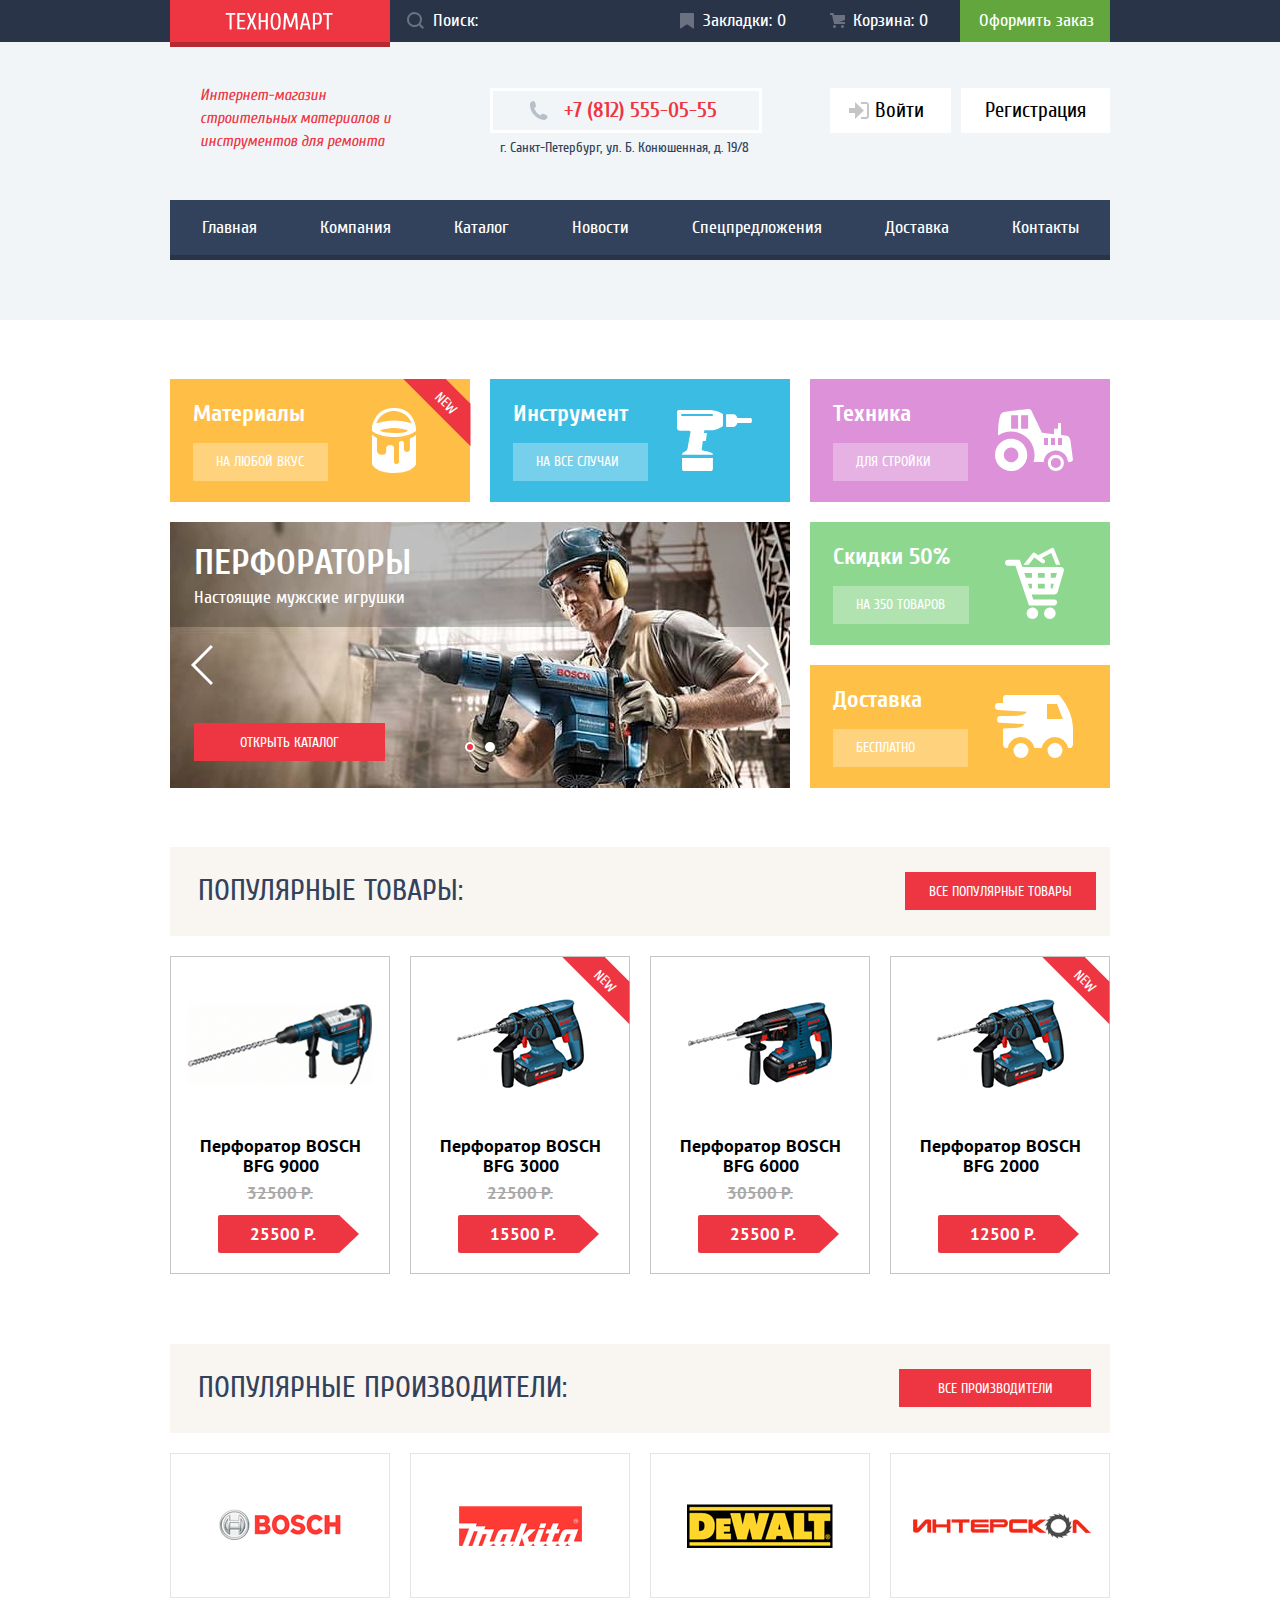
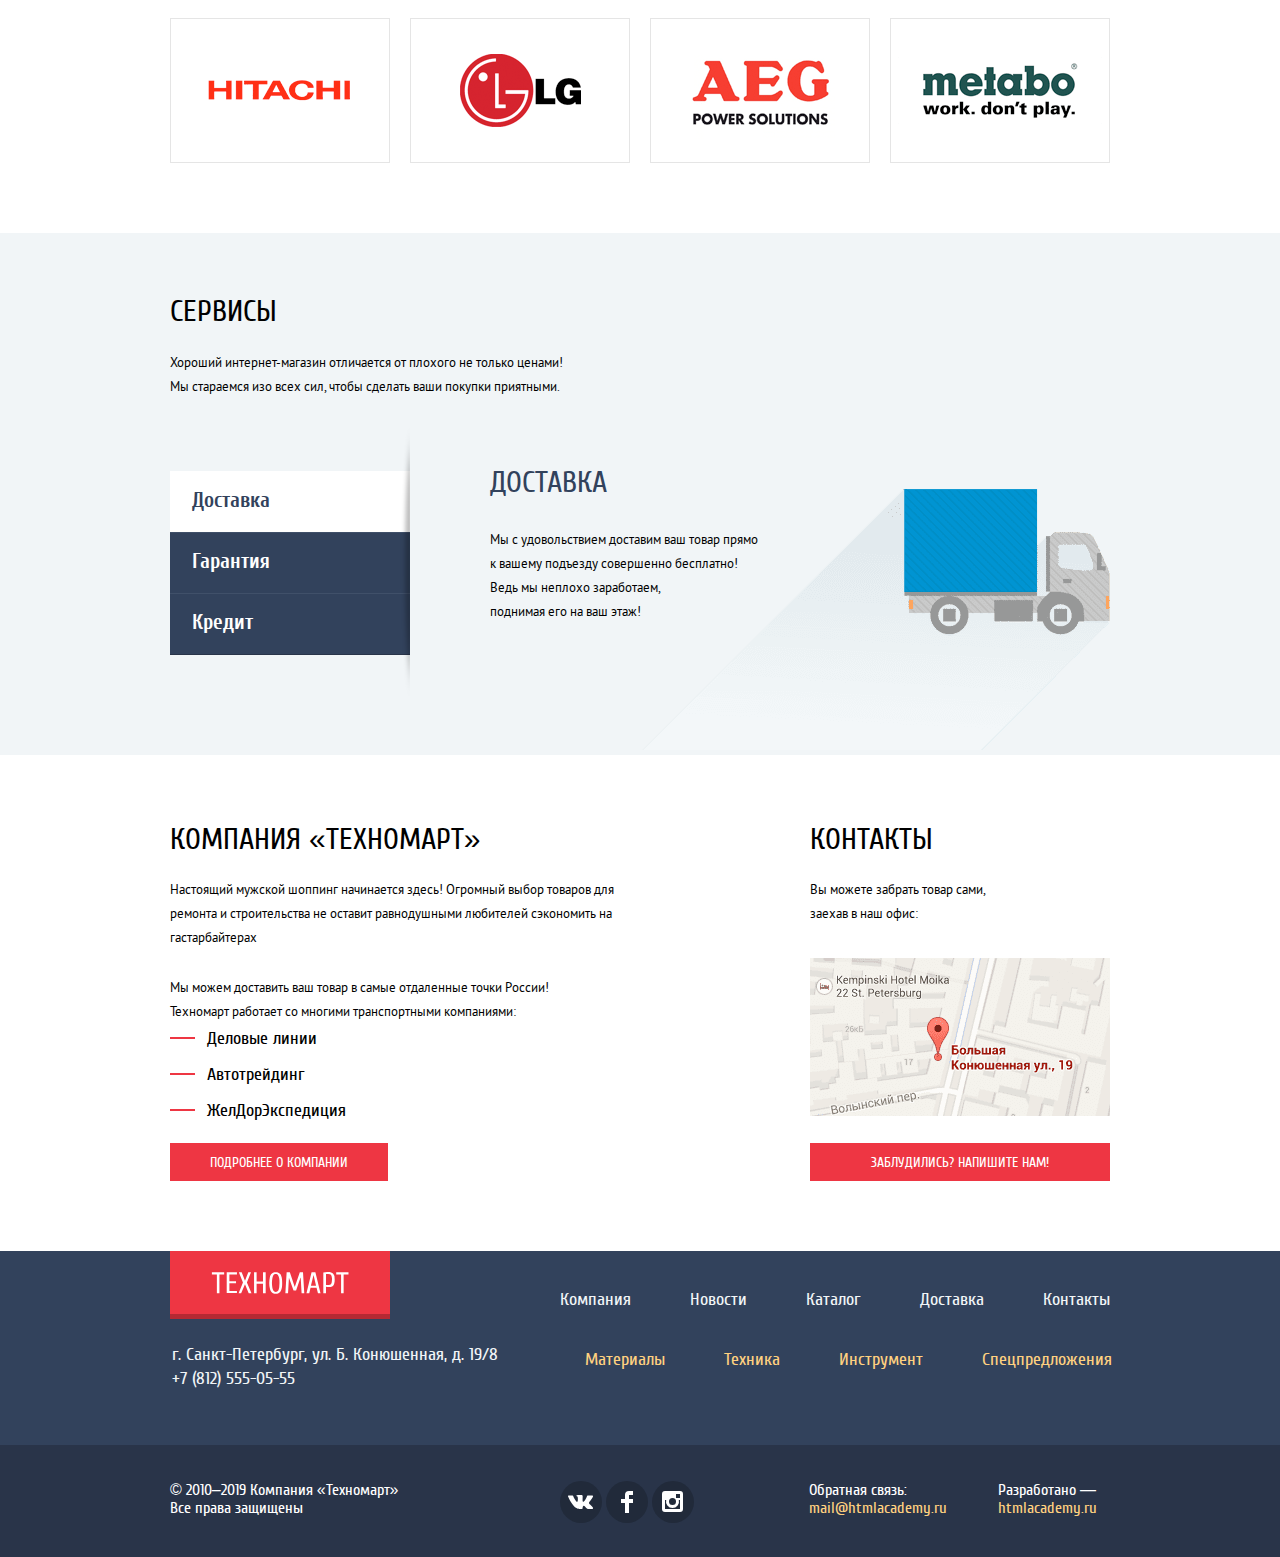
==== index.html @ e4674126 "Удалены лишние обертки" ====
<!DOCTYPE html>
<html class="page" lang="ru">
  <head>
    <meta charset="utf-8">
    <title>Сайт интернет-магазина "Техномарт"</title>
    <link href="https://fonts.googleapis.com/css2?family=Cuprum:ital,wght@0,400;0,700;1,400&display=swap" rel="stylesheet">
    <link rel="stylesheet" href="css/normalize.css">
    <link rel="stylesheet" href="css/style.css">
  </head>
  <body class="page__body">
    <header class="page__header header">
      <div class="header__top header-top">
        <div class="container">
          <a class="header-top__logo">
            <img class="header-top__link" src="img/logo-technomart.svg" alt="Интернет-магазина Техномарт" width="108" height="18">
          </a>
          <form class="header-top__search-form search-form" action="https://echo.htmlacademy.ru/" method="post">
            <input class="search-form__input" type="search" name="search-field" placeholder="Поиск:" id="search-form__field">
            <label class="visually-hidden" for="search-form__field">Поиск</label>
            <svg class="search-form__icon" width="17" height="17" fill="none" xmlns="http://www.w3.org/2000/svg"><path fill-rule="evenodd" clip-rule="evenodd" d="M13.5 12l3.5 3.6-1.4 1.4-3.6-3.5a7.5 7.5 0 01-12-6A7.5 7.5 0 1113.5 12zm-6-10a5.5 5.5 0 100 11 5.5 5.5 0 000-11z" fill="#fff"/></svg>
          </form>
          <div class="header-top__buttons">
            <a class="header-top__button header-top__button--bookmark" href="#">Закладки: <span>0</span></a>
            <a class="header-top__button header-top__button--cart" href="#">Корзина: <span>0</span></a>
            <button class="header-top__button header-top__button_order" type="button" name="order">Оформить заказ</button>
          </div>
        </div>
      </div>
      <div class="container">
        <div class="header__center header-center">
          <p class="header-center__promo">Интернет-магазин строительных материалов и инструментов для ремонта</p>
          <div class="header-center__contacts header-contacts">
            <a class="header-contacts__phone" href="tel:+78125550555" title="Позвонить в компанию">+7 (812) 555-05-55</a>
            <address class="header-contacts__address">г. Санкт-Петербург, ул. Б. Конюшенная, д. 19/8</address>
          </div>
          <div class="header-center__login-form login-form">
            <a class="login-form__button login-form__button--link" href="#">
              <svg class="login-form__button--link-img" width="21" height="17" fill="none" xmlns="http://www.w3.org/2000/svg"><path d="M14.9 8.5L6 0v6H0v5h6v6l8.9-8.5z" fill="#C5C5C5"/><path d="M17 15h-5v2h5c2.2 0 3-1.8 3-3V3c0-1.2-.8-3-3-3h-5v2h5c.8 0 1 .7 1 1v11c0 .3-.2 1-1 1z" fill="#C5C5C5"/></svg>
              Войти
            </a>
            <a class="login-form__button login-form__button--registration" href="#">Регистрация</a>
          </div>
        </div>
      </div>
      <div class="header__bottom header-bottom">
        <div class="container">
          <nav class="header__navigation main-navigation">
            <ul class="main-navigation__list">
              <li class="main-navigation__item">
                <a class="main-navigation__link main-navigation__current-link">Главная</a>
              </li>
              <li class="main-navigation__item">
                <a class="main-navigation__link" href="#">Компания</a>
              </li>
              <li class="main-navigation__item">
                <a class="main-navigation__link" href="catalog.html">Каталог</a>
              </li>
              <li class="main-navigation__item">
                <a class="main-navigation__link" href="#">Новости</a>
              </li>
              <li class="main-navigation__item">
                <a class="main-navigation__link" href="#">Спецпредложения</a>
              </li>
              <li class="main-navigation__item">
                <a class="main-navigation__link" href="#">Доставка</a>
              </li>
              <li class="main-navigation__item">
                <a class="main-navigation__link" href="#">Контакты</a>
              </li>
            </ul>
          </nav>
        </div>
      </div>
    </header>
    <main class="page__content">
      <div class="container">
        <h1 class="visually-hidden">Главная страница интернет-магазина "Техномарт"</h1>
      </div>
      <section class="features">
        <div class="container">
          <h2 class="visually-hidden">Преимущества и товары</h2>
          <div class="features__wrapper">
            <div class="features__item new-item">
              <div class="features__item--wrapper">
                <h3 class="features__item--title">Материалы</h3>
                <a href="#" class="features__button">На любой вкус</a>
              </div>
              <img src="img/icon-1.svg" width="44" height="65" alt="Материалы">
            </div>
            <div class="features__item">
              <div class="features__item--wrapper">
                <h3 class="features__item--title">Инструмент</h3>
                <a href="#" class="features__button">На все случаи</a>
              </div>
              <img src="img/icon-2.svg" width="75" height="61" alt="Инструмент">
            </div>
            <div class="features__item">
              <div class="features__item--wrapper">
                <h3 class="features__item--title">Техника</h3>
                <a href="#" class="features__button">Для стройки</a>
              </div>
              <img src="img/icon-3.svg" width="78" height="62" alt="Техника">
            </div>
            <div class="features__item">
              <div class="features__item--wrapper">
                <h3 class="features__item--title">Скидки 50%</h3>
                <a href="#" class="features__button">На 350 товаров</a>
              </div>
              <img src="img/icon-4.svg" width="59" height="72" alt="Скидки 50%">
            </div>
            <div class="features__item">
              <div class="features__item-wrapper">
                <h3 class="features__item--title">Доставка</h3>
                <a href="#" class="features__button">Бесплатно</a>
              </div>
              <img src="img/icon-5.svg" width="78" height="63" alt="Доставка">
            </div>
            <div class="features__slider features-slider">
              <input class="visually-hidden" type="radio" id="slider__radio_1" name="toggle" checked>
              <input class="visually-hidden" type="radio" id="slider__radio_2" name="toggle">
              <div class="features-slider__controls">
                <label for="slider__radio_1" aria-label="Переключение на слайд №1"></label>
                <label for="slider__radio_2" aria-label="Переключение на слайд №2"></label>
              </div>
              <div class="features-slider__list">
                <div class="features-slider__item slider-item features-slider__item--current" id="slide-1">
                  <img src="img/features__slider-1.jpg" width="620" height="266" alt="Перфораторы">
                  <div class="slider-item__wrapper">
                    <h3 class="slider-item__title">Перфораторы</h3>
                    <p class="slider-item__info">Настоящие мужские игрушки</p>
                  </div>
                  <a class="button slider-item__link" href="catalog.html">Открыть каталог</a>
                </div>
                <div class="features-slider__item slider-item" id="slide-2">
                  <img src="img/features__slider-2.jpg" width="620" height="266" alt="Дрели">
                  <div class="slider-item__wrapper">
                    <h3 class="slider-item__title">Дрели</h3>
                    <p class="slider-item__info">Соседям на радость!</p>
                  </div>
                  <a class="button slider-item__link" href="catalog.html">Открыть каталог</a>
                </div>
                <button class="features-slider__button features-slider__button--next" type="button" name="button_next" title="Следующий слайд" aria-label="Следующий слайд"></button>
                <button class="features-slider__button features-slider__button--prev" type="button" name="button_prev" title="Предыдущий слайд" aria-label="Предыдущий слайд"></button>
              </div>
            </div>
          </div>
        </div>
      </section>
      <section class="grid-module goods">
        <div class="container">
          <div class="grid-module__header">
            <h2 class="grid-module__title">Популярные товары:</h2>
            <a class="button grid-module__button" href="catalog.html">Все популярные товары</a>
          </div>
          <ul class="grid-module__list">
            <li class="goods__item">
              <div class="goods__image-wrapper">
                <img src="img/bfg-9000.jpg" alt="Перфоратор BOSCH BFG 9000" width="184" height="164">
              </div>
              <div class="goods__info-wrapper">
                <h3 class="goods__title">Перфоратор BOSCH BFG 9000</h3>
                <del class="goods__price--old">32500 Р.</del>
                <span class="goods__price">25500 Р.</span>
              </div>
              <div class="goods__button-wrapper">
                <button class="button goods__button--buy" type="button" name="button--buy">Купить</button>
                <button class="button goods__button--add-bookmark" type="button" name="button--add-bookmark">В закладки</button>
              </div>
            </li>
            <li class="goods__item new-item">
              <div class="goods__image-wrapper">
                <img src="img/bfg-3000.jpg" alt="Перфоратор BOSCH BFG 3000" width="127" height="112">
              </div>
              <div class="goods__info-wrapper">
                <h3 class="goods__title">Перфоратор BOSCH BFG 3000</h3>
                <del class="goods__price--old">22500 Р.</del>
                <span class="goods__price">15500 Р.</span>
              </div>
              <div class="goods__button-wrapper">
                <button class="button goods__button--buy" type="button" name="button--buy">Купить</button>
                <button class="button goods__button--add-bookmark" type="button" name="button--add-bookmark">В закладки</button>
              </div>
            </li>
            <li class="goods__item">
              <div class="goods__image-wrapper">
                <img src="img/bfg-6000.jpg" alt="Перфоратор BOSCH BFG 6000" width="144" height="128">
              </div>
              <div class="goods__info-wrapper">
                <h3 class="goods__title">Перфоратор BOSCH BFG 6000</h3>
                <del class="goods__price--old">30500 Р.</del>
                <span class="goods__price">25500 Р.</span>
              </div>
              <div class="goods__button-wrapper">
                <button class="button goods__button--buy" type="button" name="button--buy">Купить</button>
                <button class="button goods__button--add-bookmark" type="button" name="button--add-bookmark">В закладки</button>
              </div>
            </li>
            <li class="goods__item new-item">
              <div class="goods__image-wrapper">
                <img src="img/bfg-2000.jpg" alt="Перфоратор BOSCH BFG 2000" width="127" height="112">
              </div>
              <div class="goods__info-wrapper">
                <h3 class="goods__title">Перфоратор BOSCH BFG 2000</h3>
                <span class="goods__price">12500 Р.</span>
              </div>
              <div class="goods__button-wrapper">
                <button class="button goods__button--buy" type="button" name="button--buy">Купить</button>
                <button class="button goods__button--add-bookmark" type="button" name="button--add-bookmark">В закладки</button>
              </div>
            </li>
          </ul>
        </div>
      </section>
      <section class="grid-module brands">
        <div class="container">
          <div class="grid-module__header">
            <h2 class="grid-module__title">Популярные производители:</h2>
            <a class="button grid-module__button" href="#">Все производители</a>
          </div>
          <ul class="grid-module__list">
            <li class="brands__item">
              <a class="brands__link" href="#">
                <img src="img/bosch.png" alt="Bosch" width="126" height="37">
              </a>
            </li>
            <li class="brands__item">
              <a class="brands__link" href="#">
                <img src="img/makita.png" alt="Makita" width="123" height="40">
              </a>
            </li>
            <li class="brands__item">
              <a class="brands__link" href="#">
                <img src="img/dewalt.png" alt="DeWALT" width="146" height="44">
              </a>
            </li>
            <li class="brands__item">
              <a class="brands__link" href="#">
                <img src="img/Interskol.png" alt="Интерскол" width="200" height="76">
              </a>
            </li>
            <li class="brands__item">
              <a class="brands__link" href="#">
                <img src="img/hitachi.png" alt="Hitachi" width="169" height="31">
              </a>
            </li>
            <li class="brands__item">
              <a class="brands__link" href="#">
                <img src="img/lg.png" alt="LG" width="121" height="73">
              </a>
            </li>
            <li class="brands__item">
              <a class="brands__link" href="#">
                <img src="img/aeg.png" alt="AEG" width="151" height="96">
              </a>
            </li>
            <li class="brands__item">
              <a class="brands__link" href="#">
                <img src="img/metabo.png" alt="Metabo" width="204" height="69">
              </a>
            </li>
          </ul>
        </div>
      </section>
      <section class="services">
        <div class="container">
          <h2 class="services__title">Сервисы</h2>
          <p class="services__info">Хороший интернет-магазин отличается от плохого не только ценами! <br> Мы стараемся изо всех сил, чтобы сделать ваши покупки приятными.</p>
          <div class="services__slider services-slider">
            <div class="services-slider__buttons">
              <span class="services-slider__buttons--shadow"></span>
              <button class="services-slider__button services-slider__button--current" type="button" name="services-slider__button_delivery">Доставка</button>
              <button class="services-slider__button" type="button" name="services-slider__button_guarantee">Гарантия</button>
              <button class="services-slider__button" type="button" name="services-slider__button_credit">Кредит</button>
            </div>
            <!-- Слайдеры -->
            <ul class="services-slider__list">
              <li class="services-slider__item services-slider__item--current">
                <h3 class="services-slider__title">Доставка</h3>
                <p class="services-slider__info">Мы с удовольствием доставим ваш товар прямо<br> к вашему подъезду совершенно бесплатно!<br> Ведь мы неплохо заработаем,<br> поднимая его на ваш этаж!</p>
              </li>
              <li class="services-slider__item">
                <h3 class="services-slider__title">Гарантия</h3>
                <p class="services-slider__info">Если купленный у нас товар поломается или заискрит,<br> а также в случае пожара, спровоцированного его<br> возгоранием,  вы всегда можете быть уверены в нашей<br> гарантии. Мы обменяем сгоревший товар на новый.<br>Дом уж восстановите как-нибудь сами.</p>
              </li>
              <li class="services-slider__item">
                <h3 class="services-slider__title">Кредит</h3>
                <p class="services-slider__info services-slider__info--credit">Залезть в долговую яму стало проще!<br>Кредитные консультанты придут вам на помощь.</p>
                <a class="button services-slider__button--credit" href="#">Отправить заявку</a>
              </li>
            </ul>
          </div>
        </div>
      </section>
      <section class="about-us">
        <div class="container">
          <div class="about-us__info">
            <h2 class="about-us__title">Компания «Техномарт»</h2>
            <p class="about-us__content">Настоящий мужской шоппинг начинается здесь! Огромный выбор товаров для<br> ремонта и строительства не оставит равнодушными любителей сэкономить на<br> гастарбайтерах</p>
            <p class="about-us__delivery delivery">Мы можем доставить ваш товар в самые отдаленные точки России!<br> Техномарт работает со многими транспортными компаниями:</p>
            <ul class="delivery__list">
              <li class="delivery__item">Деловые линии</li>
              <li class="delivery__item">Автотрейдинг</li>
              <li class="delivery__item">ЖелДорЭкспедиция</li>
            </ul>
            <a class="button about-us__button" href="#">Подробнее о компании</a>
          </div>
          <div class="about-us__contacts">
            <h2 class="about-us__title">Контакты</h2>
            <p class="about-us__content contacts-content">Вы можете забрать товар сами,<br> заехав в наш офис:</p>
            <img class="about-us__mini-map" src="img/mini_map.png" alt="г. Санкт-Петербург, ул. Б. Конюшенная, д. 19/8" width="300" height="158">
            <button class="button about-us__button about-us__button_contacts" type="button" name="contacts-buttons">Заблудились? Напишите нам!</button>
          </div>
        </div>
      </section>
    </main>
    <footer class="page__footer footer">
      <div class="footer__top footer-top">
        <div class="container">
          <a class="footer-top__logo">
            <img class="footer-top__link" src="img/logo-technomart.svg" alt="" width="138" height="23">
          </a>
          <nav class="footer-navigation">
            <ul class="footer-navigation__list">
              <li class="footer-navigation__item">
                <a class="footer-navigation__link" href="#">Компания</a>
              </li>
              <li class="footer-navigation__item">
                <a class="footer-navigation__link" href="#">Новости</a>
              </li>
              <li class="footer-navigation__item">
                <a class="footer-navigation__link" href="catalog.html">Каталог</a>
              </li>
              <li class="footer-navigation__item">
                <a class="footer-navigation__link" href="#">Доставка</a>
              </li>
              <li class="footer-navigation__item">
                <a class="footer-navigation__link" href="#">Контакты</a>
              </li>
            </ul>
          </nav>
        </div>
      </div>
      <div class="footer__center footer-center">
        <div class="container">
          <div class="footer-center__contacts">
            <address class="footer-center__address">г. Санкт-Петербург, ул. Б. Конюшенная, д. 19/8</address>
            <a class="footer-center__phone" href="tel:+78125550555">+7 (812) 555-05-55</a>
          </div>
          <ul class="footer-subnavigation">
            <li class="footer-subnavigation__item">
              <a class="footer-subnavigation__link" href="#">Материалы</a>
            </li>
            <li class="footer-subnavigation__item">
              <a class="footer-subnavigation__link" href="#">Техника</a>
            </li>
            <li class="footer-subnavigation__item">
              <a class="footer-subnavigation__link" href="#">Инструмент</a>
            </li>
            <li class="footer-subnavigation__item">
              <a class="footer-subnavigation__link" href="#">Спецпредложения</a>
            </li>
          </ul>
        </div>
      </div>
      <div class="footer__bottom footer-bottom">
        <div class="container">
          <p class="footer-bottom__copyright">© 2010–2019 Компания «Техномарт»<br>Все права защищены</p>
          <ul class="footer-bottom__social social">
            <li class="social__item">
              <a class="social__button social__button--vk" href="#" aria-label="Ссылка на социальную сеть Вконтакте"></a>
            </li>
            <li class="social__item">
              <a class="social__button social__button--fb" href="#" aria-label="Ссылка на социальную сеть Фейсбук"></a>
            </li>
            <li class="social__item">
              <a class="social__button social__button--inst" href="#" aria-label="Ссылка на социальную сеть Инстаграмм  "></a>
            </li>
          </ul>
          <p class="footer-bottom__feedback feedback">
            Обратная связь:<br>
            <a class="feedback__link" href="mailto:mail@htmlacademy.ru">mail@htmlacademy.ru</a>
          </p>
          <p class="footer-bottom__developer developer">
            Разработано — <br>
            <a class="developer__link" href="https://htmlacademy.ru/intensive/htmlcss">htmlacademy.ru</a>
          </p>
        </div>
      </div>
    </footer>
    <section class="modal modal-feedback">
      <div class="modal__overlay"></div>
      <div class="modal__content">
        <h2 class="visually-hidden">Форма обратной связи</h2>
        <form class="modal-feedback__form feedback-form" action="https://echo.htmlacademy.ru/" method="post">
          <div class="feedback-form__wrapper">
            <p class="feedback-form__element">
              <label for="feedback__name">Ваше имя:</label>
              <input type="text" name="feedback__name" placeholder="Имя Фамилия" id="feedback__name">
            </p>
            <p class="feedback-form__element">
              <label for="feedback__email">Ваш e-mail:</label>
              <input type="email" name="feedback__email" placeholder="email@example.com" id="feedback__email">
            </p>
            <p class="feedback-form__element feedback-textarea">
              <label for="feedback__text">Текст письма:</label>
              <textarea name="feedback__text" placeholder="В свободной форме" id="feedback__text"></textarea>
            </p>
          </div>
          <p class="feedback-form__footer">
            <button class="button feedback-form__button" type="submit" name="feedback-button">Отправить</button>
          </p>
        </form>
        <button class="modal__button--close" type="button" name="modal__button--close" aria-label="Закрыть"></button>
      </div>
    </section>
    <section class="modal modal-map">
      <div class="modal__overlay"></div>
      <div class="modal__content">
        <h2 class="visually-hidden">Карта проезда</h2>
        <!--      <iframe src="https://yandex.ru/map-widget/v1/-/CCQ3fBck~A" width="940" height="449" allowfullscreen="true"></iframe>-->
        <iframe src="https://www.google.com/maps/embed?pb=!1m18!1m12!1m3!1d1998.6037872533234!2d30.32085871603106!3d59.93871648187622!2m3!1f0!2f0!3f0!3m2!1i1024!2i768!4f13.1!3m3!1m2!1s0x4696310fca145cc1%3A0x42b32648d8238007!2z0JHQvtC70YzRiNCw0Y8g0JrQvtC90Y7RiNC10L3QvdCw0Y8g0YPQuy4sIDE5LzgsINCh0LDQvdC60YIt0J_QtdGC0LXRgNCx0YPRgNCzLCAxOTExODY!5e0!3m2!1sru!2sru!4v1602401784672!5m2!1sru!2sru" width="940" height="449" allowfullscreen="" aria-hidden="false" tabindex="0"></iframe>
        <img src="img/big-map.jpg" alt="г. Санкт-Петербург, ул. Б. Конюшенная, д. 19/8" width="940" height="449">
        <button class="modal__button--close" type="button" name="modal__button--close" aria-label="Закрыть"></button>
      </div>
    </section>
  <script src="js/min-feedback.js"></script>
  <script src="js/min-map.js"></script>
  <script src="js/min-services-slider.js"></script>
  <script src="js/min-features-slider.js"></script>
  </body>
</html>
---- css/style.css ----
/* FONTS */
@font-face {
  font-family: 'Cuprum';
  font-style: normal;
  font-weight: 400;
  src: local('Cuprum Regular'), local('Cuprum-Regular'),
  url('../fonts/cuprum.woff2') format('woff2'), /* Super Modern Browsers */
  url('../fonts/cuprum.woff') format('woff'); /* Modern Browsers */
}

@font-face {
  font-family: 'Cuprum';
  font-style: italic;
  font-weight: 400;
  src: local('Cuprum Italic'), local('Cuprum-Italic'),
  url('../fonts/cuprumitalic.woff2') format('woff2'), /* Super Modern Browsers */
  url('../fonts/cuprumitalic.woff') format('woff'); /* Modern Browsers */
}

@font-face {
  font-family: 'Cuprum';
  font-style: normal;
  font-weight: 700;
  src: local('Cuprum Bold'), local('Cuprum-Bold'),
  url('../fonts/cuprumbold.woff2') format('woff2'), /* Super Modern Browsers */
  url('../fonts/cuprumbold.woff') format('woff'); /* Modern Browsers */
}

@font-face {
  font-family: 'Cuprum';
  font-style: italic;
  font-weight: 700;
  src: local('Cuprum Bold Italic'), local('Cuprum-BoldItalic'),
  url('../fonts/cuprumbolditalic.woff2') format('woff2'), /* Super Modern Browsers */
  url('../fonts/cuprumbolditalic.woff') format('woff'); /* Modern Browsers */
}

@font-face {
  font-family: 'PT Sans';
  font-style: normal;
  font-weight: 400;
  src: local('PT Sans'), local('PTSans-Regular'),
  url('../fonts/ptsans.woff2') format('woff2'), /* Chrome 26+, Opera 23+, Firefox 39+ */
  url('../fonts/ptsans.woff') format('woff'); /* Chrome 6+, Firefox 3.6+, IE 9+, Safari 5.1+ */
}

@font-face {
  font-family: 'PT Sans';
  font-style: normal;
  font-weight: 700;
  src: local('PT Sans Bold'), local('PTSans-Bold'),
  url('../fonts/ptsansbold.woff2') format('woff2'), /* Chrome 26+, Opera 23+, Firefox 39+ */
  url('../fonts/ptsansbold.woff') format('woff'); /* Chrome 6+, Firefox 3.6+, IE 9+, Safari 5.1+ */
}

@-webkit-keyframes shake {
  0%,
  100% {
    -webkit-transform: translateX(0);
    transform: translateX(0);
  }

  10%, 30%, 50%, 70%, 90% {
    -webkit-transform: translateX(-10px);
    transform: translateX(-10px);
  }

  20%,40%, 60%, 80% {
    -webkit-transform: translateX(10px);
    transform: translateX(10px);
  }
}

@keyframes shake {
  0%,
  100% {
    -webkit-transform: translateX(0);
    transform: translateX(0);
  }

  10%, 30%, 50%, 70%, 90% {
    -webkit-transform: translateX(-10px);
    transform: translateX(-10px);
  }

  20%,40%, 60%, 80% {
    -webkit-transform: translateX(10px);
    transform: translateX(10px);
  }
}

@keyframes form--drop {
  0% {
    transform: translateY(-2000px);
  }
  70% {
    transform: translateY(30px);
  }
  90% {
    transform: translateY(-10px);
  }
  100% {
    transform: translateY(0);
  }
}

@-webkit-keyframes drop {
  0% {
    -webkit-transform: translateY(-2000px);
    transform: translateY(-2000px);
  }

  100% {
    -webkit-transform: translateY(0);
    transform: translateY(0);
  }
}

@keyframes drop {
  0% {
    -webkit-transform: translateY(-2000px);
    transform: translateY(-2000px);
  }

  100% {
    -webkit-transform: translateY(0);
    transform: translateY(0);
  }
}

@-webkit-keyframes swipe {
  0% {
    -webkit-transform: translateY(2000px);
    transform: translateY(2000px);
  }

  100% {
    -webkit-transform: translateY(0);
    transform: translateY(0);
  }
}

@keyframes swipe {
  0% {
    -webkit-transform: translateY(2000px);
    transform: translateY(2000px);
  }

  100% {
    -webkit-transform: translateY(0);
    transform: translateY(0);
  }
}

/* Переменные */

:root {
  --white: #FFFFFF;
  --black: #000000;

  --basic-red: #EE3643;
  --basic-blue: #32425C;


  --basic-background: #F1F5F7;
  --basic-border: #EAEAEA;


  --basic-darkblue: #293449;
  --basic-green: #63A63E;
  --basic-lightgray: #C5C5C5;
  --basic-gray: #3D546F;

  --special-aquablue: #3BBCE3;

  --special-darkgreen: #367315;
  --special-lightgreen: #8ED78F;

  --special-orange: #FFBF47;
  --special-lightorange: #FFC047;

  --special-darkyellow: #FFD180;

  --special-lilac: #DC91D8;

  --special-gray: #A9A9A9;
  --special-middlegray: #E5E5E5;
  --special-lightgray: #F4F4F4;

  --special-lightbrown: #F9F5F0;
  --special-brown: #F7F3EC;

  --social-background: #212A3A;
  --special-inset: #405069;

  --white-opacity: rgba(255, 255, 255, 0.5);
  --white-opacity-5: rgba(255, 255, 255, 0.05);
  --white-opacity-25: rgba(255, 255, 255, 0.25);
  --white-opacity-30: rgba(255, 255, 255, 0.3);
  --gray-opacity-30: rgba(197, 197, 197, 0.3);
  --darkgray-opacity-50: rgba(241, 245, 247, 0.5);
  --brown-opacity-30: rgba(169, 169, 169, 0.3);
  --black-opacity-24: rgba(0, 0, 0, 0.24);
  --black-opacity-30: rgba(0, 0, 0, 0.3);
  --darkyellow-opacity-50: rgba(255, 209, 128, 0.5);


  --hover-red: #ca2c37;
  --hover-green: #5FBB2D;
  --hover-blue: #293449;

  --active-green: #518534;
  --active-blue: #161D29;
  --active-red: #ba2732;

  --rest-gray: #C5C5C5;
  --hover-gray: #B5B5B5;

  --line-gray: #D7DCDE;
  --line-green: #00CA74;
  --circle-gray: #ABABAB;

}

body {
  position: relative;
  margin: 0;
  padding: 0;

  color: var(--black);
  font-family: "Cuprum", "PT Sans", sans-serif;
  font-size: 18px;
  line-height: 24px;
  font-weight: 400;

  background-color: var(--white);
}

a {
  text-decoration: none;
}

img {
  max-width: 100%;
  height: auto;
}

.button {
  color: inherit;
  font-size: 14px;
  line-height: 18px;
  text-transform: uppercase;

  background-color: var(--basic-red);
  cursor: pointer;
}

.button:hover,
.button:focus {
  background-color: var(--hover-red);
}

.button-active {
  background-color: var(--active-red);
}

.visually-hidden:not(:focus):not(active),
input[type="radio"].visually-hidden,
input[type="checkbox"].visually-hidden {
  position: absolute;
  width: 1px;
  height: 1px;
  margin: -1px;
  padding: 0;

  border: 0;

  white-space: nowrap;

  -webkit-clip-path: inset(100%);

  clip-path: inset(100%);
  clip: rect(0 0 0 0 );
  overflow: hidden;
}

.new-item::before {
  content: "";

  position: absolute;
  top: 8px;
  right: -25px;
  width: 35px;
  height: 0;

  border-bottom: 30px solid var(--basic-red);
  border-left: 30px solid transparent;
  border-right: 30px solid transparent;

  -webkit-transform: rotate(45deg);

  -ms-transform: rotate(45deg);

  transform: rotate(45deg);
  z-index: 1;
}

.new-item::after {
  content: "new";

  position: absolute;
  top: 18px;
  right: 3px;
  width: 30px;
  height: 0;

  color: var(--white);
  font-size: 14px;
  line-height: 18px;
  text-transform: uppercase;
  text-align: center;

  -webkit-transform: rotate(45deg);

  -ms-transform: rotate(45deg);

  transform: rotate(45deg);

  z-index: 1;
}

.section__wrapper {
  display: -webkit-box;
  display: -ms-flexbox;
  display: flex;
  -webkit-box-pack: justify;
  -ms-flex-pack: justify;
  justify-content: space-between;
  -webkit-box-align: start;
  -ms-flex-align: start;
  align-items: start;

  margin-bottom: 20px;
  padding-right: 14px;

  background-color: var(--special-lightbrown);
}

.section__button {
  -ms-flex-item-align: center;
  -ms-grid-row-align: center;
  align-self: center;

  padding: 11px 24px 9px 24px;

  color: var(--white);
}

/* GRID */

.page {
  height: 100%;
}

.page__body {
  display: -ms-grid;
  display: grid;
  -ms-grid-rows: -webkit-min-content 1fr -webkit-min-content;
  -ms-grid-rows: min-content 1fr min-content;
  grid-template-rows: -webkit-min-content 1fr -webkit-min-content;
  grid-template-rows: min-content 1fr min-content;
  -ms-flex-line-pack: start;
  align-content: start;

  min-height: 100%;
}

.container {
  max-width: 960px;
  margin: 0 auto;
  padding-left: 10px;
  padding-right: 10px;

  -webkit-box-sizing: border-box;

  box-sizing: border-box;
}

/* header-top */

.page__header {
  background-color: var(--basic-background);
}

.inner-page .page__header {
  margin-bottom: 0;
}

.header-top {
  margin-bottom: 42px;

  color: var(--white);

  background-color: var(--basic-darkblue);
}

.header-top .container {
  display: -webkit-box;
  display: -ms-flexbox;
  display: flex;
  -ms-flex-wrap: wrap;
  flex-wrap: wrap;
}

.header-top__logo,
.header-top__logo:hover,
.header-top__logo:focus {
  -ms-flex-item-align: center;
  -ms-grid-row-align: center;
  align-self: center;

  position: relative;
  padding: 12px 57px 12px 55px;

  color: var(--white);
  line-height: 0;

  background-color: var(--basic-red);

  cursor: pointer;
}

.header-top__logo::after {
  content: "";

  position: absolute;
  bottom: -5px;
  right: 0;
  width: 100%;
  height: 5px;

  background-color: var(--basic-red);

  -webkit-box-shadow: inset 0 -5px 0 var(--black-opacity-24);

  box-shadow: inset 0 -5px 0 var(--black-opacity-24);
}

.header-top__logo:active {
  background-color: var(--active-red);
}

.search-form {
  -webkit-box-flex: 1;
  -ms-flex-positive: 1;
  flex-grow: 1;
  -ms-flex-item-align: center;
  -ms-grid-row-align: center;
  align-self: center;

  position: relative;
}

.search-form__icon {
  position: absolute;
  top: 12px;
  left: 17px;
  width: 17px;
  height: 17px;

  opacity: 0.3;
}

.search-form__input:hover ~ .search-form__icon {
  opacity: 1;
}

.search-form__input:focus ~ .search-form__icon {
  opacity: 1;
}

.search-form__input:focus ~ .search-form__icon path {
  fill: var(--basic-red);
}

.search-form__input {
  width: 100%;
  padding: 9px 20px 9px 43px;

  color: inherit;
  line-height: 24px;

  background-color: var(--basic-darkblue);

  border: none;

  cursor: pointer;
}

.search-form__input:focus {
  color: var(--black);

  background-color: var(--white);
}


.search-form__input::-webkit-input-placeholder {
  color: var(--white);
}


.search-form__input::-moz-placeholder {
  color: var(--white);
}


.search-form__input:-ms-input-placeholder {
  color: var(--white);
}


.search-form__input::-ms-input-placeholder {
  color: var(--white);
}


.search-form__input::placeholder {
  color: var(--white);
}

.header-top__buttons {
  display: -webkit-box;
  display: -ms-flexbox;
  display: flex;
  -ms-flex-wrap: wrap;
  flex-wrap: wrap;
  -webkit-box-pack: end;
  -ms-flex-pack: end;
  justify-content: flex-end;

  min-width: 450px;
}

.header-top__button {
  position: relative;

  min-width: 150px;
  padding: 9px 24px 9px 43px;

  color: inherit;

  border: none;

  -webkit-box-sizing: border-box;

  box-sizing: border-box;
}

.header-top__button--bookmark::before {
  content: "";

  position: absolute;
  top: 13px;
  left: 20px;
  width: 14px;
  height: 16px;

  background-image: url("../img/icon-bookmark.svg");
  background-repeat: no-repeat;

  opacity: 0.3;
}

.header-top__button--bookmark:hover::before,
.header-top__button--bookmark:focus::before {
  opacity: 1;
}

.header-top__button--bookmark:active {
  color: var(--white-opacity);

  background-color: var(--active-blue);
}

.header-top__button--bookmark:active::before {
  opacity: 0.3;
}

.header-top__button--cart::before {
  content: "";

  position: absolute;
  top: 13px;
  left: 20px;
  width: 15px;
  height: 15px;

  background-image: url("../img/icon-cart.svg");
  background-repeat: no-repeat;

  opacity: 0.3;
}

.header-top__button--cart:hover::before,
.header-top__button--cart:focus::before {
  opacity: 1;
}

.header-top__button--cart:active {
  color: var(--white-opacity);

  background-color: var(--active-blue);
}

.header-top__button--cart:active::before {
  opacity: 0.3;
}

.header-top__button--cart_full {
  background-color: var(--basic-red);
}

.header-top__button_order {
  padding: 9px 16px 9px 19px;

  background-color: var(--basic-green);

  cursor: pointer;
}

.header-top__button_order:hover,
.header-top__button_order:focus {
  background-color: var(--hover-green);
}

.header-top__button_order:active {
  color: var(--white-opacity);

  background-color: var(--basic-green);
}

/* HEADER-CENTER */

.header-center {
  margin-bottom: 40px;
}

.header-center {
  display: -webkit-box;
  display: -ms-flexbox;
  display: flex;
  -ms-flex-wrap: wrap;
  flex-wrap: wrap;
  -webkit-box-pack: justify;
  -ms-flex-pack: justify;
  justify-content: space-between;
}

.header-center__promo {
  max-width: 300px;
  margin: 0;
  padding: 0 73px 0 30px;

  color: var(--basic-red);
  font-size: 16px;
  line-height: 23px;
  font-style: italic;

  -webkit-box-sizing: border-box;

  box-sizing: border-box;
}

.header-center__contacts {
  display: -webkit-box;
  display: -ms-flexbox;
  display: flex;
  -webkit-box-orient: vertical;
  -webkit-box-direction: normal;
  -ms-flex-direction: column;
  flex-direction: column;
  -webkit-box-align: start;
  -ms-flex-align: start;
  align-items: start;

  min-width: 300px;
  margin-top: 4px;

  text-align: left;
}

.header-contacts__phone {
  position: relative;

  padding: 4px 42px 5px 71px;

  color: var(--basic-red);
  font-size: 21px;
  line-height: 30px;
  font-weight: 700;
  font-style: normal;

  border:3px solid var(--white);

  -webkit-box-sizing: border-box;

  box-sizing: border-box;
}

.header-contacts__phone::before {
  content: "";

  position: absolute;
  top: 10px;
  left: 36px;
  width: 19px;
  height: 19px;

  background-image: url("../img/icon-phone.svg");
  background-repeat: no-repeat;
}

.header-contacts__address {
  padding: 3px 10px 0 10px;

  color: var(--basic-blue);
  font-size: 14px;
  line-height: 24px;
  font-style: normal;
}

.login-form {
  display: -webkit-box;
  display: -ms-flexbox;
  display: flex;
  -ms-flex-wrap: wrap;
  flex-wrap: wrap;
  -webkit-box-pack: end;
  -ms-flex-pack: end;
  justify-content: flex-end;
  -ms-flex-line-pack: start;
  align-content: start;

  width: 300px;
  margin-top: 4px;
}

.login-form__button {
  position: relative;
  padding: 12px 27px 12px 45px;

  color: var(--black);
  font-size: 21px;
  line-height: 21px;

  background-color: var(--white);
}

.login-form__button:not(:first-child) {
  margin-left: 10px;
}

.login-form__button:hover,
.login-form__button:focus {
  color: var(--basic-red);
}

.login-form__button:active {
  color: var(--basic-lightgray);
}

.login-form__button--link-img {
  position: absolute;
  top: 14px;
  left: 19px;
  width: 21px;
  height: 17px;
}

.login-form__button:hover > .login-form__button--link-img > path,
.login-form__button:focus > .login-form__button--link-img > path {
  fill: var(--basic-gray);
}

.login-form__button:active > .login-form__button--link-img > path {
  fill: var(--basic-lightgray);
}

.login-form__button--registration {
  padding: 12px 24px;
}

.account {
  margin-top: 4px;
}

.account__info {
  display: -webkit-box;
  display: -ms-flexbox;
  display: flex;
  -ms-flex-wrap: wrap;
  flex-wrap: wrap;

  min-width: 300px;
  margin-bottom: 4px;

  font-size: 21px;
  line-height: 21px;

  background-color: var(--white);
}

.account__button,
.account__button--user:hover,
.account__button--user:focus {
  color: var(--black);
}

.account__button--user {
  position: relative;

  padding: 12px 20px 12px 56px;
}

.account__button--user > svg {
  position: absolute;
  top: 13px;
  left: 15px;
  width: 20px;
  height: 18px;
}
.account__button--user:hover > .account__button--user-img > path,
.account__button--user:focus > .account__button--user-img > path {
  fill: var(--basic-gray);
}

.account__button--user:active {
  color: var(--basic-lightgray);
}

.account__button--user:active > .account__button--user-img > path {
  fill: var(--basic-lightgray);
}

.account__button--logout {
  position: relative;

  color: var(--basic-lightgray);
}

.account__button--logout-img {
  position: absolute;
  top: 14px;
  left: 2px;
  width: 20px;
  height: 18px;
}

.account__button--logout-img:hover > path,
.account__button--logout-img:focus > path {
  fill: var(--basic-gray);
}

.account__button--logout-img:active > path {
  fill: var(--basic-lightgray);
}

.account__menu {
  display: -webkit-box;
  display: -ms-flexbox;
  display: flex;
  -ms-flex-wrap: wrap;
  flex-wrap: wrap;
  -webkit-box-pack: center;
  -ms-flex-pack: center;
  justify-content: center;

  margin: 0;
  padding: 0;

  list-style: none;
}

.account__link {
  position: relative;

  padding-left: 30px;

  color: var(--basic-blue);
  font-size: 16px;
  line-height: 18px;
}

.account__item:not(:first-child) > .account__link::before {
  content: "";

  position: absolute;

  top: 7px;
  left: 12px;
  width: 4px;
  height: 4px;

  background-color: var(--basic-blue);

  border-radius: 50%;
}

.account__item:first-child > .account__link {
  padding-left: 0;
}

.account__link:hover,
.account__link:focus {
  color: var(--basic-red);
}

.account__menu:hover .account__link::before,
.account__menu:focus .account__link::before{
  background-color: var(--basic-red);
}

.account__link:active {
  color: var(--basic-lightgray);
}

.account__menu:active .account__link::before {
  background-color: var(--basic-lightgray);
}

/* HEADER-BOTTOM */

.header-bottom {
  padding-bottom: 65px;

  color: var(--white);

  background-color: var(--basic-background);
}

.header__navigation {
  position: relative;

  background-color: var(--basic-blue);
}

.header__navigation::after {
  content: "";

  position: absolute;
  bottom: -5px;
  right: 0;
  width: 100%;
  height: 5px;

  background-color: var(--basic-blue);

  -webkit-box-shadow: inset 0 -5px 0 var(--basic-darkblue);

  box-shadow: inset 0 -5px 0 var(--basic-darkblue);
}

.main-navigation__list {
  display: -webkit-box;
  display: -ms-flexbox;
  display: flex;
  -ms-flex-wrap: wrap;
  flex-wrap: wrap;
  -webkit-box-pack: start;
  -ms-flex-pack: start;
  justify-content: flex-start;

  margin: 0;
  padding: 0;

  list-style: none;
}

.main-navigation__item {
  -webkit-box-flex: 1;
  -ms-flex-positive: 1;
  flex-grow: 1;

  display: -webkit-box;

  display: -ms-flexbox;

  display: flex;
}

.main-navigation__link {
  -webkit-box-flex: 1;
  -ms-flex-positive: 1;
  flex-grow: 1;

  display: inline-block;
  vertical-align: top;

  padding: 16px 20px 15px 20px;

  color: inherit;
  text-align: center;

  cursor: pointer;
}

.main-navigation__link:hover,
.main-navigation__link:focus {
  background-color: var(--basic-darkblue);
}

.main-navigation__link:active {
  color: var(--white-opacity);
}

.main-navigation__current-link:hover,
.main-navigation__current-link:focus,
.main-navigation__current-link:active {
  color: inherit;

  background-color: var(--basic-blue);

  cursor: default;
}

/* page__content */

.features {
  margin-bottom: 59px;
  padding-top: 59px;
}

.features__wrapper {
  display: -ms-grid;
  display: grid;
  -ms-grid-columns: 1fr 20px 1fr 20px 1fr;
  grid-template-columns: 1fr 1fr 1fr;
  -ms-grid-rows: auto 20px auto 20px auto;
  grid-template-rows: auto auto auto;
  grid-gap: 20px;
  -webkit-box-align: start;
  -ms-flex-align: start;
  align-items: start;
  grid-template-areas:
    "f1 f2 f3"
    "sl sl f4"
    "sl sl f5";

  margin: 0;
  padding: 0;

  list-style: none;
  color: var(--white);
}

.features__item:nth-child(1) {
  -ms-grid-row: 1;
  -ms-grid-column: 1;
  grid-area: f1;

  background-color: var(--special-orange);
}

.features__item:nth-child(2) {
  -ms-grid-row: 1;
  -ms-grid-column: 3;
  grid-area: f2;

  background-color: var(--special-aquablue);
}

.features__item:nth-child(3) {
  -ms-grid-row: 1;
  -ms-grid-column: 5;
  grid-area: f3;

  background-color: var(--special-lilac);
}

.features__item:nth-child(4) {
  -ms-grid-row: 3;
  -ms-grid-column: 5;
  grid-area: f4;

  background-color: var(--special-lightgreen);
}

.features__item:nth-child(5) {
  -ms-grid-row: 5;
  -ms-grid-column: 5;
  grid-area: f5;

  background-color: var(--special-lightorange);
}

.features__item {
  display: -webkit-box;
  display: -ms-flexbox;
  display: flex;
  -ms-flex-wrap: wrap;
  flex-wrap: wrap;
  -webkit-box-pack: start;
  -ms-flex-pack: start;
  justify-content: flex-start;

  position: relative;
  padding: 20px 10px 21px 23px;

  color: var(--white);

  background-color: var(--special-orange);

  cursor: default;
}

.features__item--title {
  margin: 0 0 14px;

  font-size: 24px;
  line-height: 30px;
  font-weight: 700;
}

.features__button {
  display: inline-block;
  vertical-align: top;

  min-width: 135px;
  padding: 10px 24px 10px 23px;

  color: inherit;
  font-size: 14px;
  line-height: 18px;
  text-transform: uppercase;

  background-color: var(--white-opacity-30);

  border: none;

  -webkit-box-sizing: border-box;

  box-sizing: border-box;

  cursor: pointer;
}

.features__button:hover,
.features__button:focus {
  background-color: var(--gray-opacity-30);
}

.features__button:active {
  background-color: var(--brown-opacity-30);
}

.features__item > img {
  margin: 0 auto;

  -o-object-fit: contain;

  object-fit: contain;
}

/* features-slider */

.features__slider {
  -ms-grid-row: 3;
  -ms-grid-row-span: 3;
  -ms-grid-column: 1;
  -ms-grid-column-span: 3;
  grid-area: sl;

  position: relative;

  color: var(--white);
}

.features-slider__item {
  display: none;

  position: relative;
  max-height: 266px;
}

.slider-item img {
  max-width: 620px;
  max-height: 266px;

  -o-object-fit: contain;

  object-fit: contain;
}

.slider-item__wrapper {
  position: absolute;
  top: 23px;
  left: 24px;
}

.slider-item__title {
  margin: 0 0 5px;

  font-size: 36px;
  line-height: 36px;
  font-weight: 700;
  text-transform: uppercase;
}

.slider-item__info {
  margin: 0;
}

.slider-item__link {
  display: inline-block;
  vertical-align: top;

  position: absolute;
  left: 24px;
  bottom: 27px;
  margin: 0;
  padding: 11px 46px 9px;
}

.features-slider__controls {
  position: absolute;
  left: 295px;
  bottom: 36px;

  line-height: 0;

  z-index: 1;
}

.features-slider__controls > label {
  display: inline-block;
  vertical-align: top;

  position: relative;
  width: 10px;
  height: 10px;
  margin-left: 5px;
  padding: 2px;

  background-color: var(--white);

  border-radius: 50%;

  -webkit-box-sizing: border-box;

  box-sizing: border-box;

  cursor: pointer;
}

.features-slider__controls > label:first-child {
  margin-left: 0;
}

#slider__radio_1:focus ~ .features-slider__controls label[for="slider__radio_1"],
#slider__radio_2:focus ~ .features-slider__controls label[for="slider__radio_2"] {
  outline: 5px auto -webkit-focus-ring-color;
}

#slider__radio_1:checked ~ .features-slider__list #slide-1,
#slider__radio_2:checked ~ .features-slider__list #slide-2 {
  display: block;
}

#slider__radio_1:checked ~ .features-slider__controls label[for="slider__radio_1"]:after,
#slider__radio_2:checked ~ .features-slider__controls label[for="slider__radio_2"]:after {
  content: "";

  position: absolute;
  width: 6px;
  height: 6px;

  background-color: var(--basic-red);

  border-radius: 50%;
}

.features-slider__button {
  position: absolute;
  width: 23px;
  height: 41px;
  margin: 0;
  padding: 0;

  background-color: transparent;

  border: none;

  cursor: pointer;
}

.features-slider__button--next {
  top: 122px;
  right: 20px;
}

.features-slider__button--prev {
  top: 122px;
  left: 20px;
}

.features-slider__button--next::before {
  content: "";

  position: absolute;
  top: 0;
  right: 0;
  width: 23px;
  height: 41px;

  background-image: url("../img/icon-left.svg");
  background-repeat: no-repeat;

  -webkit-transform: rotate(180deg);

  -ms-transform: rotate(180deg);

  transform: rotate(180deg);
}

.features-slider__button--prev::before {
  content: "";

  position: absolute;
  top: 0;
  left: 0;
  width: 23px;
  height: 41px;

  background-image: url("../img/icon-left.svg");
  background-repeat: no-repeat;
}

/*grid-module*/

.grid-module {
  margin-bottom: 70px;
}

.grid-module__header {
  display: -webkit-box;
  display: -ms-flexbox;
  display: flex;
  -ms-flex-wrap: wrap;
  flex-wrap: wrap;
  -webkit-box-pack: justify;
  -ms-flex-pack: justify;
  justify-content: space-between;
  -webkit-box-align: center;
  -ms-flex-align: center;
  align-items: center;

  margin-bottom: 20px;
  padding: 25px 14px 26px 25px;

  background-color: var(--special-lightbrown);
}

.grid-module__title {
  margin: 0;
  padding: 0 0 1px 3px;

  color: var(--basic-blue);
  font-size: 30px;
  line-height: 30px;
  font-weight: 400;
  text-transform: uppercase;
}

.grid-module__button {
  margin-left: auto;
  padding: 11px 24px 9px 24px;

  color: var(--white);
}

.grid-module__list {
  display: -ms-grid;
  display: grid;
  -ms-grid-columns: 1fr 20px 1fr 20px 1fr 20px 1fr;
  grid-template-columns: 1fr 1fr 1fr 1fr;
  grid-gap: 20px;

  margin: 0;
  padding: 0;

  list-style: none;
}

.goods__item {
  display: -webkit-box;
  display: -ms-flexbox;
  display: flex;
  -ms-flex-wrap: wrap;
  flex-wrap: wrap;
  -webkit-box-orient: vertical;
  -webkit-box-direction: normal;
  -ms-flex-direction: column;
  flex-direction: column;
  -webkit-box-align: center;
  -ms-flex-align: center;
  align-items: center;

  position: relative;
  padding-top: 5px;
  padding-bottom: 20px;

  text-align: center;

  border: 1px solid var(--basic-lightgray);

  -webkit-box-sizing: border-box;

  box-sizing: border-box;

  cursor: default;
}

.goods__item:hover {
  -webkit-box-shadow: 0 4px 20px var(--black-opacity-24);
  box-shadow: 0 4px 20px var(--black-opacity-24);
}

.goods__item:hover .goods__button-wrapper {
  display: -webkit-box;
  display: -ms-flexbox;
  display: flex;
}

.goods__image-wrapper {
  display: -webkit-box;
  display: -ms-flexbox;
  display: flex;
  -ms-flex-wrap: wrap;
  flex-wrap: wrap;
  -webkit-box-align: center;
  -ms-flex-align: center;
  align-items: center;

  width: 184px;
  min-height: 164px;
  margin-bottom: 10px;
}

.goods__image-wrapper > img {
  max-width: 184px;
  max-height: 164px;
  margin: 0 auto;

  -o-object-fit: contain;

  object-fit: contain;
}

.goods__info-wrapper {
  display: -webkit-box;
  display: -ms-flexbox;
  display: flex;
  -webkit-box-orient: vertical;
  -webkit-box-direction: normal;
  -ms-flex-direction: column;
  flex-direction: column;
  -webkit-box-pack: justify;
  -ms-flex-pack: justify;
  justify-content: space-between;
  -webkit-box-flex: 1;
  -ms-flex-positive: 1;
  flex-grow: 1;
}

.goods__title {
  margin: 0;
  padding: 0 17px 8px 18px;

  font-family: "PT Sans", sans-serif;
  font-size: 18px;
  line-height: 20px;
  font-weight: 700;
}

.goods__price--old {
  margin: 0 auto 13px;

  color: var(--special-gray);
  font-family: "PT Sans", sans-serif;
  font-size: 17px;
  line-height: 18px;
  font-weight: 700;
  text-align: center;
  text-transform: uppercase;
}

.goods__price {
  position: relative;
  margin: 0 auto 0 47px;
  padding: 10px 24px 10px 32px;

  color: var(--white);
  font-family: "PT Sans", sans-serif;
  font-size: 17px;
  line-height: 18px;
  font-weight: 700;
  text-align: center;
  text-transform: uppercase;

  background-color: var(--basic-red);

  border-radius: 2px;
}

.goods__price::after {
  content: "";

  position: absolute;
  top: 0;
  right: -19px;

  border-left: 20px solid var(--basic-red);
  border-top: 19px solid transparent;
  border-bottom: 19px solid transparent;
}

.goods__button-wrapper {
  display: none;
  -webkit-box-orient: vertical;
  -webkit-box-direction: normal;
  -ms-flex-direction: column;
  flex-direction: column;

  position: absolute;
  top: 0;
  left: 0;
  margin: 0 auto;
  padding: 38px 43px 35px 41px;

  background-color: var(--white);
}

.goods__button--buy {
  position: relative;

  margin-bottom: 10px;
  padding: 10px 40px 10px 53px;

  color: var(--white);
  font-size: 14px;
  line-height: 18px;
  text-transform: uppercase;

  background-color: var(--basic-green);

  border: none;
  border-radius: 2px;

  -webkit-box-shadow: inset 0 -3px 0 var(--special-darkgreen);

  box-shadow: inset 0 -3px 0 var(--special-darkgreen);
}

.goods__item:hover .goods__button--buy {
  -webkit-animation: drop 0.3s;
  animation: drop 0.3s;

}

.goods__button--buy::before {
  content: "";

  position: absolute;
  width: 15px;
  height: 15px;
  left: 30px;

  background-image: url("../img/icon-cart.svg");
  background-repeat: no-repeat;

  opacity: 0.3;
}

.goods__button--buy:hover,
.goods__button--buy:focus {
  background-color: var(--hover-green);
}

.goods__button--buy:active {
  background-color: var(--active-green);
}

.goods__button--add-bookmark {
  padding: 8px 31px 6px 30px;

  color: var(--basic-blue);
  font-size: 14px;
  line-height: 18px;
  text-transform: uppercase;

  background: transparent;

  border: 3px solid var(--basic-green);
  border-radius: 2px;
}

.goods__item:hover .goods__button--add-bookmark{
  -webkit-animation: swipe 0.4s;
  animation: swipe 0.4s;
}

.goods__button--add-bookmark:hover,
.goods__button--add-bookmark:focus {
  background: transparent;

  border: 3px solid var(--basic-blue);
}

.goods__button--add-bookmark:active {
  color: var(--basic-lightgray);

  border: 3px solid var(--basic-lightgray);
}

/* brands */

.brands .grid-module__header {
  padding-right: 19px;
}

.brands .grid-module__button {
  padding: 11px 38px 9px 39px;
}

.brands__item {
  display: -webkit-box;
  display: -ms-flexbox;
  display: flex;

  width: 220px;
  height: 145px;

  border: 1px solid var(--special-middlegray);

  -webkit-box-sizing: border-box;

  box-sizing: border-box;
}

.brands__link {
  display: flex;
  width: 100%;
  height: 100%;

  -o-object-fit: contain;

  object-fit: contain;
}

.brands__link > img {
  max-width: 220px;
  max-height: 145px;
  margin: 0 auto;

  -o-object-fit: contain;

  object-fit: contain;
}

.brands__item:hover,
.brands__item:focus {
  -webkit-box-shadow: 0 4px 20px var(--black-opacity-24);
  box-shadow: 0 4px 20px var(--black-opacity-24);
}

.brands__item:active {
  -webkit-box-shadow: 0 4px 20px var(--black-opacity-24);
  box-shadow: 0 4px 20px var(--black-opacity-24);

  opacity: 0.5;
}

/* services */

.services {
  margin-bottom: 70px;
  padding-top: 64px;
  padding-bottom: 52px;

  background-color: var(--basic-background);

  cursor: default;
}

.services__title {
  margin: 0 0 24px;
  padding: 0;

  font-size: 30px;
  line-height: 30px;
  font-weight: 400;
  text-transform: uppercase;
  color: var(--black);
}

.services__info {
  margin: 0 0 23px;

  font-family: "PT Sans", sans-serif;
  font-size: 13px;
  line-height: 24px;
  font-weight: 400;
}

.services__slider {
  display: -ms-grid;
  display: grid;
  -ms-grid-columns: 300px 20px 620px;
  grid-template-columns: 300px 620px;
  grid-gap: 20px;
}

.services-slider__buttons {
  display: -webkit-box;
  display: -ms-flexbox;
  display: flex;
  -webkit-box-orient: vertical;
  -webkit-box-direction: normal;
  -ms-flex-direction: column;
  flex-direction: column;

  position: relative;
  max-width: 240px;
  margin: 0;
  padding: 49px 0 49px 0;

  -webkit-box-sizing: border-box;

  box-sizing: border-box;
}

.services-slider__buttons--shadow::after {
  content: "";

  position: absolute;
  right: 0;
  top: 0;
  width: 10px;
  height: 279px;

  background-image: url("../img/shadow.png");
  background-repeat: no-repeat;
}

.services-slider__button {
  padding: 14px 22px 17px 22px;

  color: var(--white);
  font-size: 21px;
  line-height: 30px;
  font-weight: 700;
  text-align: left;

  background-color: var(--basic-blue);

  border: none;

  -webkit-box-shadow: 0 1px 0 var(--basic-darkblue), inset 0 1px 0 var(--special-inset);

  box-shadow: 0 1px 0 var(--basic-darkblue), inset 0 1px 0 var(--special-inset);

  -webkit-box-sizing: border-box;

  box-sizing: border-box;

  cursor: pointer;
}

.services-slider__button:hover,
.services-slider__button:focus {
  color: var(--white);

  background-color: var(--hover-blue);
}

.services-slider__button--current,
.services-slider__button--current:hover,
.services-slider__button--current:focus,
.services-slider__button--current:active {
  color: var(--basic-blue);

  background-color: var(--white);

  -webkit-box-shadow: none;

  box-shadow: none;
}

.services-slider__list {
  margin: 0;
  padding: 0;

  list-style: none;
}

.services-slider__item {
  display: none;
  -webkit-box-orient: vertical;
  -webkit-box-direction: normal;
  -ms-flex-direction: column;
  flex-direction: column;
  -webkit-box-align: start;
  -ms-flex-align: start;
  align-items: start;

  position: relative;
  padding-top: 46px;
}

.services-slider__item--current {
  display: -webkit-box;
  display: -ms-flexbox;
  display: flex;
}

.services-slider__item:nth-child(1)::after {
  content: "";

  position: absolute;
  top: 67px;
  right: 0;
  width: 468px;
  height: 261px;

  background-image: url("../img/services__slider-1.png");
  background-repeat: no-repeat;
}

.services-slider__item:nth-child(2)::after {
  content: "";

  position: absolute;
  top: 65px;
  right: 0;
  width: 389px;
  height: 261px;

  background-image: url("../img/services__slider-2.png");
  background-repeat: no-repeat;
}

.services-slider__item:nth-child(3)::after {
  content: "";

  position: absolute;
  top: 65px;
  right: 0;
  width: 465px;
  height: 261px;

  background-image: url("../img/services__slider-3.png");
  background-repeat: no-repeat;
}

.services-slider__title {
  margin: 0 0 30px;
  padding: 0;

  color: var(--basic-blue);
  font-size: 30px;
  line-height: 30px;
  font-weight: 400;
  text-transform: uppercase;
}

.services-slider__info {
  max-width: 380px;
  margin: 0;
  padding: 0;

  font-family: "PT Sans", sans-serif;
  font-size: 13px;
  line-height: 24px;

  z-index: 2;
}

.services-slider__info--credit {
  margin-bottom: 26px;
}

.services-slider__button--credit {
  display: inline-block;
  vertical-align: top;

  padding: 10px 25px;

  color: var(--white);
}

/* about-us */

.about-us {
  margin-bottom: 70px;
}

.about-us .container {
  display: -ms-grid;
  display: grid;
  -ms-grid-columns: 2fr 40px 1fr;
  grid-template-columns: 2fr 1fr;
  grid-gap: 40px;
}

.about-us__title {
  margin: 0 0 23px;
  padding: 0;

  color: var(--black);
  font-size: 30px;
  line-height: 30px;
  font-weight: 400;
  text-transform: uppercase;
}

.about-us__content {
  margin: 0 0 26px;

  font-family: "PT Sans", sans-serif;
  font-size: 13px;
}

.contacts-content {
  margin-bottom: 32px;
}

.about-us__delivery {
  margin: 0 0 3px;

  font-family: "PT Sans", sans-serif;
  font-size: 13px;
}

.delivery__list {
  margin: 0 0 20px;
  padding: 0;

  list-style: none;
}

.delivery__item {
  position: relative;
  margin-bottom: 12px;
  padding-left: 37px;
}

.delivery__item:last-child {
  margin-bottom: 0;
}

.delivery__item::before {
  content: "";

  position: absolute;
  top: 10px;
  left: 0;
  width: 25px;
  height: 2px;

  background-color: var(--basic-red);
}

.about-us__button {
  display: inline-block;
  vertical-align: top;

  margin: 0;
  padding: 11px 40px 9px;

  color: var(--white);

  border: none;
}

.about-us__button_contacts {
  width: 100%;
}

.about-us__contacts > img {
  max-width: 300px;
  max-height: 158px;
  margin-bottom: 20px;

  -o-object-fit: contain;

  object-fit: contain;
}

/* GRID CATALOG */

.inner-page__catalog {
  display: -ms-grid;
  display: grid;
  -ms-grid-columns: 1fr 20px 1fr 20px 1fr 20px 1fr;
  grid-template-columns: 1fr 1fr 1fr 1fr;
  -ms-grid-rows: auto;
  grid-template-rows: auto;
  grid-gap: 20px;

  margin-bottom: 48px;
}

.inner-page__catalog > *:nth-child(1) {
  -ms-grid-row: 1;
  -ms-grid-column: 1;
}

.inner-page__catalog > *:nth-child(2) {
  -ms-grid-row: 1;
  -ms-grid-column: 3;
}

.inner-page__catalog > *:nth-child(3) {
  -ms-grid-row: 1;
  -ms-grid-column: 5;
}

.inner-page__catalog > *:nth-child(4) {
  -ms-grid-row: 1;
  -ms-grid-column: 7;
}

/* breadcrumbs */

.breadcrumbs {
  display: -webkit-box;
  display: -ms-flexbox;
  display: flex;
  -ms-flex-wrap: wrap;
  flex-wrap: wrap;

  margin: 0;
  padding: 21px 0 17px;

  color: var(--black);
  font-family: "PT Sans", sans-serif;
  font-size: 13px;
  line-height: 18px;
  text-transform: uppercase;
  list-style: none;
}

.breadcrumbs__item {
  position: relative;
  margin-right: 40px;
}

.breadcrumbs__link {
  position: relative;
  margin: 0;
  padding: 0;

  color: inherit;
}

.breadcrumbs__link:last-child {
  margin-right: 0;
}

.breadcrumbs__item:not(:last-child) .breadcrumbs__link::after {
  content: "";

  position: absolute;
  width: 8px;
  height: 14px;
  top: 0;
  right: -25px;

  background-image: url("../img/icon-right-small.svg");
  background-repeat: no-repeat;
}

.breadcrumbs__item:not(:first-child) .breadcrumbs__link:focus::after {
  outline:none;
}

/*.breadcrumbs__item--home > .breadcrumbs__link::before {*/
/*  content: "";*/

/*  position: absolute;*/
/*  width: 14px;*/
/*  height: 12px;*/
/*  left: 0;*/

/*  background-image: url("../img/icon-home.svg");*/
/*  background-repeat: no-repeat;*/
/*}*/

.breadcrumbs__item:first-child > .breadcrumbs__link:focus::before {
  outline: 5px auto -webkit-focus-ring-color;
}

.inner-page__title {
  margin: 0 0 20px;
  padding: 29px 29px 30px 29px;

  color: var(--basic-blue);
  font-size: 30px;
  line-height: 30px;
  font-weight: 400;
  text-transform: uppercase;

  background-color: var(--basic-background);
}

/* filter */
.filter {
  -ms-grid-column-span: 1;
  grid-column-end: span 1;
}

.filter__title {
  margin: 0;
  padding: 9px 18px 10px 18px;

  font-family: "PT Sans", sans-serif;
  font-size: 13px;
  line-height: 18px;
  font-weight: 400;
  text-transform: uppercase;

  background-color: var(--special-brown);

  border-radius: 2px;
}

.filter-section {
  margin: 0;
  padding: 0;

  border: none;
}

.filter-section:not(:last-of-type) {
  border-bottom: 1px solid var(--special-middlegray);
}

.filter-section__price {
  padding-top: 14px;
  padding-bottom: 25px;
}

.filter-section__brands {
  padding-top: 16px;
  padding-bottom: 26px;
}

.filter-section__energy {
  padding-top: 18px;
  padding-bottom: 34px;
}

.filter-section__title {
  margin: 0;
  padding-bottom: 0;

  font-family: "PT Sans", sans-serif;
  font-size: 17px;
  line-height: 30px;
  font-weight: 700;
  text-transform: uppercase;
}

.filter-section__price > .filter-section__title {
  margin-bottom: 11px;
}

.filter-section__brands > .filter-section__title {
  margin-bottom: 15px;
}

.filter-section__energy > .filter-section__title {
  margin-bottom: 21px;
}

.price-range {
  position: relative;
  margin-bottom: 9px;
  padding: 39px 20px;

  background-color: var(--special-brown);

  border-radius: 3px;
}

.price-range__range {
  width: 180px;
  height: 2px;

  background-color: var(--line-gray);
}

.price-range__range--current {
  position: relative;
  width: 152px;
  height: 2px;

  background-color: var(--line-green);
}

.price-range__range--min,
.price-range__range--max {
  cursor: pointer;
}

.price-range__range--min::before {
  content: "";

  position: absolute;
  top: -9px;
  left: 0;
  width: 4px;
  height: 4px;

  background-color: var(--circle-gray);

  border: 8px solid var(--white);
  border-radius: 50%;
}

.price-range__range--max::before {
  content: "";

  position: absolute;
  top: -9px;
  right: 0;
  width: 4px;
  height: 4px;

  background-color: var(--circle-gray);

  border: 8px solid var(--white);
  border-radius: 50%;
}

.price {
  display: -webkit-box;
  display: -ms-flexbox;
  display: flex;
  -webkit-box-pack: justify;
  -ms-flex-pack: justify;
  justify-content: space-between;
  -webkit-box-align: center;
  -ms-flex-align: center;
  align-items: center;
}

.price__element {
  display: block;

  margin: 0;
}

.price__element > input[type="number"] {
  width: 95px;
  margin: 0;
  padding: 10px;

  font-family: "PT Sans", sans-serif;
  font-size: 17px;
  line-height: 18px;
  text-align: center;

  background-color: var(--special-brown);

  border: none;
  border-radius: 2px;

  -webkit-box-sizing: border-box;

  box-sizing: border-box;
}

.price__element > input[type=number]::-webkit-inner-spin-button,
.price__element > input[type=number]::-webkit-outer-spin-button {
  -webkit-appearance: none;
  margin: 0;
}

.filter-section__list,
.filter-energy__list {
  margin: 0;
  padding: 0;

  list-style: none;
}

.filter-brands__item {
  display: -webkit-box;
  display: -ms-flexbox;
  display: flex;
  -webkit-box-align: center;
  -ms-flex-align: center;
  align-items: center;

  position: relative;
  min-height: 23px;
}

.filter-energy__item {
  display: -webkit-box;
  display: -ms-flexbox;
  display: flex;
  -webkit-box-align: center;
  -ms-flex-align: center;
  align-items: center;

  min-height: 25px;
}

.filter-brands__item:not(:last-child),
.filter-energy__item:not(:last-child) {
  margin-bottom: 16px;
}

.filter-brands__item > label,
.filter-energy__item > label {
  padding-left: 35px;

  font-family: "PT Sans", sans-serif;
  font-size: 15px;
  line-height: 19px;
  text-transform: uppercase;

  cursor: pointer;
}

.filter-energy__item > label {
  position: relative;
}

.checked {
  display: none;

  position: absolute;
  left: 0;
  top: 0;
}

.filter-brands__item > label::before {
  content: "";

  position: absolute;
  width: 23px;
  height: 23px;
  top: 0;
  left: 0;

  background-color: transparent;

  border: 2px solid var(--rest-gray);
  border-radius: 3px;

  -webkit-box-sizing: border-box;

  box-sizing: border-box;
}

.filter-brands__item > input[type="checkbox"]:checked ~ label::before {
  display: none;
}

.filter-brands__item > input[type="checkbox"]:checked ~ label > .checked {
  display: block;
}

.filter-brands__item > label:hover::before,
.filter-brands__item > label:focus::before {
  border-color: var(--hover-gray);
}

.checked:hover path {
  fill: var(--hover-gray);
}

.filter-brands__item > input[type="checkbox"]:disabled + label,
.filter-brands__item > input[type="checkbox"]:disabled + .checked {
  opacity: 0.4;
}

.filter-brands__item > input[type="checkbox"]:checked ~ label:hover .checked:before,
.filter-brands__item > input[type="checkbox"]:checked ~ label:hover .checked:after {
  background-color: var(--hover-gray);
}

.filter-energy__item > label::before {
  content: "";

  position: absolute;
  width: 25px;
  height: 25px;
  left: 0;
  top: -4px;

  background-color: transparent;

  border: 4px solid var(--rest-gray);
  border-radius: 50%;

  -webkit-box-sizing: border-box;

  box-sizing: border-box;
}


.filter-energy__item > label:hover::before,
.filter-energy__item > label:focus::before {
  border-color: var(--hover-gray);
}

.filter-energy__item > input[type="radio"]:disabled + label {
  opacity: 0.4;
}

.filter-energy__item > input[type="radio"]:disabled + label::before {
  opacity: 0.3;

  border-color: var(--hover-gray);
}

.filter-energy__item input[type="radio"]:focus + label::before,
.filter-brands__item input[type="checkbox"]:focus + label::before,
.filter-brands__item > input[type="checkbox"]:checked:focus ~ label > .checked{
  outline: 5px auto -webkit-focus-ring-color;
}

.filter-energy__item > input[type="radio"]:checked ~ label::after {
  content: "";

  position: absolute;
  top: 4px;
  left: 8px;
  width: 9px;
  height: 9px;

  background-color: var(--rest-gray);

  border-radius: 50%;

  -webkit-box-sizing: border-box;

  box-sizing: border-box;
}

.filter-energy__item > input[type="radio"]:checked ~ label:hover::after,
.filter-energy__item > input[type="radio"]:checked ~ label:focus::after {
  background-color: var(--hover-gray);
}

.filter-energy__item > input[type="radio"]:disabled + label::after {
  opacity: 0.3;

  background-color: var(--hover-gray);
}

.filter__button {
  display: block;

  min-width: 100%;
  margin: 0 auto;
  padding: 9px 10px;

  font-family: "PT Sans", sans-serif;
  font-size: 13px;
  line-height: 18px;
  text-transform: uppercase;

  background-color: transparent;

  border: 1px solid var(--special-middlegray);

  cursor: pointer;
}

.catalog__wrapper {
  -ms-grid-column-span: 3;
  grid-column-end: span 3;

  display: -ms-grid;

  display: grid;
  -ms-grid-rows: auto 28px auto;
  grid-template-rows: auto auto;
  grid-gap: 28px;
}

/* sort */

.sort {
  display: inline-block;
  vertical-align: top;
}

.sort__menu-wrapper {
  display: -webkit-box;
  display: -ms-flexbox;
  display: flex;
  -ms-flex-wrap: wrap;
  flex-wrap: wrap;
  -webkit-box-align: start;
  -ms-flex-align: start;
  align-items: flex-start;

  padding: 9px 16px 10px 19px;

  background-color: var(--special-brown);

  border-radius: 2px;
}

.sort__title {
  margin: 0;
  padding: 0 120px 0 0;

  font-family: "PT Sans", sans-serif;
  font-size: 13px;
  line-height: 18px;
  font-weight: 400;
  text-transform: uppercase;

  border-radius: 2px;
}

.sort__types-wrapper {
  display: -webkit-box;
  display: -ms-flexbox;
  display: flex;
  -ms-flex-wrap: wrap;
  flex-wrap: wrap;
  -ms-flex-pack: distribute;
  justify-content: space-around;
  -webkit-box-align: start;
  -ms-flex-align: start;
  align-items: flex-start;
  -webkit-box-flex: 1;
  -ms-flex-positive: 1;
  flex-grow: 1;

  max-width: 400px;

  font-size: 13px;
  line-height: 17px;

  -webkit-box-sizing: border-box;

  box-sizing: border-box;
}

.sort__button {
  margin: 0;
  padding: 0;

  color: var(--black-opacity-30);
  font-family: "PT Sans", sans-serif;
  font-size: 13px;
  line-height: 14px;
  text-transform: uppercase;

  background-color: transparent;

  border: none;
  border-bottom: 1px dotted var(--basic-red);

  -webkit-box-sizing: border-box;

  box-sizing: border-box;

  cursor: pointer;
}

.sort__button:hover,
.sort__button:focus {
  color: var(--black);

  border-bottom: 1px solid var(--basic-red);
}

.sort__button:active {
  color: var(--basic-red);

  border: none;
}

.sort__button--current,
.sort__button--current:hover,
.sort__button--current:focus,
.sort__button--current:active {
  color: var(--basic-red);

  border: none;
}

.sort__wrapper {
  display: -webkit-box;
  display: -ms-flexbox;
  display: flex;
  -ms-flex-wrap: wrap;
  flex-wrap: wrap;
  -ms-flex-pack: distribute;
  justify-content: space-around;

  width: 44px;
  margin-left: 20px;
  padding: 0;

  font-size: 13px;
  line-height: 17px;

  -webkit-box-sizing: border-box;

  box-sizing: border-box;
}

.sort__button--up-down {
  position: relative;

  margin: 0;
  padding: 0;

  font-size: 13px;
  color: var(--black-opacity-30);
  font-family: "PT Sans", sans-serif;
  line-height: 17px;
  text-transform: uppercase;

  background-color: transparent;

  border: none;

  cursor: pointer;
}

.sort__button--up:before {
  content: "";

  position: absolute;
  top: -10px;
  right: 0;

  border-bottom: 10px solid var(--basic-lightgray);
  border-left: 5px solid transparent;
  border-right: 5px solid transparent;
}

.sort__button--down:before {
  content: "";

  position: absolute;
  top: -10px;
  left: 0;

  border-top: 10px solid var(--basic-lightgray);
  border-left: 5px solid transparent;
  border-right: 5px solid transparent;
}

.sort__button--up-down.sort__button--up:hover::before {
  border-bottom: 10px solid var(--black);
  border-left: 5px solid transparent;
  border-right: 5px solid transparent;
}

.sort__button--up-down.sort__button--down:hover::before {
  border-top: 10px solid var(--black);
  border-left: 5px solid transparent;
  border-right: 5px solid transparent;
}

.sort__button--up-down.sort__button--up:active::before {
  border-bottom: 10px solid var(--basic-red);
  border-left: 5px solid transparent;
  border-right: 5px solid transparent;
}

.sort__button--up-down.sort__button--down:active::before {
  border-top: 10px solid var(--basic-red);
  border-left: 5px solid transparent;
  border-right: 5px solid transparent;
}

.sort__button--up.sort__button--up-down--current::before,
.sort__button--up.sort__button--up-down--current:hover::before,
.sort__button--up.sort__button--up-down--current:focus::before,
.sort__button--up.sort__button--up-down--current:active::before{
  border-bottom: 10px solid var(--basic-red);
  border-left: 5px solid transparent;
  border-right: 5px solid transparent;
}

.sort__button--down.sort__button--up-down--current::before,
.sort__button--down.sort__button--up-down--current:hover::before,
.sort__button--down.sort__button--up-down--current:focus::before,
.sort__button--down.sort__button--up-down--current:active::before {
  border-top: 10px solid var(--basic-red);
  border-left: 5px solid transparent;
  border-right: 5px solid transparent;
}

.sort__button--up-down:hover,
.sort__button--up-down:focus {
  color: var(--black);
}

.sort__button--up-down:active {
  color: var(--basic-red);
}

.sort__button--up-down--current,
.sort__button--up-down--current:hover,
.sort__button--up-down--current:focus,
.sort__button--up-down--current:active {
  color: var(--basic-red);
}

/* catalog-content */

.inner-page .goods {
  margin-bottom: 0;
}

.inner-page .goods__list {
  display: -ms-grid;
  display: grid;
  -ms-grid-columns: 1fr 18px 1fr 18px 1fr;
  grid-template-columns: 1fr 1fr 1fr;
  -ms-grid-rows: 1fr 18px 1fr 18px 1fr;
  grid-template-rows: 1fr 1fr 1fr;
  grid-gap: 18px;

  margin: 0;
  padding: 0;

  list-style: none;
}

.inner-page .goods__list > *:nth-child(1) {
  -ms-grid-row: 1;
  -ms-grid-column: 1;
}

.inner-page .goods__list > *:nth-child(2) {
  -ms-grid-row: 1;
  -ms-grid-column: 3;
}

.inner-page .goods__list > *:nth-child(3) {
  -ms-grid-row: 1;
  -ms-grid-column: 5;
}

.inner-page .goods__list > *:nth-child(4) {
  -ms-grid-row: 3;
  -ms-grid-column: 1;
}

.inner-page .goods__list > *:nth-child(5) {
  -ms-grid-row: 3;
  -ms-grid-column: 3;
}

.inner-page .goods__list > *:nth-child(6) {
  -ms-grid-row: 3;
  -ms-grid-column: 5;
}

.inner-page .goods__list > *:nth-child(7) {
  -ms-grid-row: 5;
  -ms-grid-column: 1;
}

.inner-page .goods__list > *:nth-child(8) {
  -ms-grid-row: 5;
  -ms-grid-column: 3;
}

.inner-page .goods__list > *:nth-child(9) {
  -ms-grid-row: 5;
  -ms-grid-column: 5;
}

/* pagination */

.pagination {
  display: -ms-grid;
  display: grid;
  -ms-grid-columns: 220px 20px auto;
  grid-template-columns: 220px auto;
  grid-gap: 20px;

  padding-bottom: 59px;
}

.pagination__list {
  -ms-grid-column: 2;
  -ms-grid-column-span: 1;
  grid-column: 2/3;

  display: -webkit-box;

  display: -ms-flexbox;

  display: flex;
  -ms-flex-wrap: wrap;
  flex-wrap: wrap;

  margin: 0;
  padding: 0;

  color: var(--black);
  font-family: "PT Sans", sans-serif;
  font-size: 13px;
  line-height: 18px;
  font-weight: 400;
  text-transform: uppercase;
  list-style: none;
}

.pagination__item {
  margin-right: 10px;
}

.pagination__item:last-child {
  margin-right: 0;
}

.pagination__link {
  display: inline-block;
  vertical-align: top;

  margin: 0;
  padding: 9px 14px;

  color: inherit;

  border: 1px solid var(--special-middlegray);
  border-radius: 2px;

  -webkit-box-sizing: border-box;

  box-sizing: border-box;
}

.pagination__link--next {
  padding-left: 29px;
  padding-right: 32px;
}

.pagination__link:hover,
.pagination__link:focus {
  border: 1px solid var(--basic-lightgray);
}

.pagination__link:active {
  border: 1px solid var(--basic-red);
}

.pagination__link_current,
.pagination__link_current:hover,
.pagination__link_current:focus,
.pagination__link_current:active {
  padding: 10px 15px;

  color: var(--white);

  background-color: var(--basic-red);

  border: none;
  border-radius: 2px;

  -webkit-box-sizing: border-box;

  box-sizing: border-box;
}

/* catalog__info */

.catalog-info {
  padding-top: 64px;
  padding-bottom: 68px;

  color: var(--black);

  background-color: var(--basic-background);
}

.catalog-info__title {
  margin: 0 0 25px;
  padding: 0;

  color: inherit;
  font-size: 30px;
  line-height: 30px;
  font-weight: 400;
  text-transform: uppercase;
}

.catalog-info__text {
  margin: 0;

  font-family: "PT Sans", sans-serif;
  font-size: 13px;
}

/* footer */

.page__footer {
  display: -ms-grid;
  display: grid;
  -ms-grid-rows: -webkit-min-content -webkit-min-content -webkit-min-content;
  -ms-grid-rows: min-content min-content min-content;
  grid-template-rows: -webkit-min-content -webkit-min-content -webkit-min-content;
  grid-template-rows: min-content min-content min-content;

  background-color: var(--basic-blue);
}
/* footer-top */

.footer-top .container {
  display: flex;
  -ms-flex-wrap: wrap;
  flex-wrap: wrap;

  color: var(--white);
}

.footer-top__logo,
.footer-top__logo:hover,
.footer-top__logo:focus {
  -ms-flex-item-align: center;
  -ms-grid-row-align: center;
  align-self: center;

  display: inline-block;
  vertical-align: top;

  position: relative;

  padding: 20px 41px 20px 41px;

  color: var(--white);
  line-height: 0;

  background-color: var(--basic-red);

  cursor: pointer;
}

.footer-top__logo::after {
  content: "";

  position: absolute;
  bottom: -5px;
  right: 0;
  width: 100%;
  height: 5px;

  background-color: var(--basic-red);

  -webkit-box-shadow: inset 0 -5px 0 var(--black-opacity-24);

  box-shadow: inset 0 -5px 0 var(--black-opacity-24);
}

.footer-top__logo:active {
  background-color: var(--active-red);
}

.footer-navigation {
  max-width: 560px;
  margin-left: auto;
}

.footer-navigation__list {
  display: -webkit-box;
  display: -ms-flexbox;
  display: flex;
  -ms-flex-wrap: wrap;
  flex-wrap: wrap;
  -webkit-box-pack: end;
  -ms-flex-pack: end;
  justify-content: flex-end;

  margin: 0;
  padding: 37px 0 0;

  list-style: none;
}

.footer-navigation__item {
  margin-left: 59px;
}

.footer-navigation__item:first-child {
  margin-left: 0;
}

.footer-navigation__link {
  color: var(--basic-background);
}


.footer-navigation__link:hover,
.footer-navigation__link:focus {
  text-decoration: underline;
}

.footer-navigation__link:active {
  color: var(--darkgray-opacity-50);
  text-decoration: none;
}

/* footer-center */

.footer-center {
  padding-top: 29px;
  padding-left: 3px;
  padding-bottom: 54px;
}

.footer-center .container {
  display: flex;
  -ms-flex-wrap: wrap;
  flex-wrap: wrap;
  -webkit-box-pack: justify;
  -ms-flex-pack: justify;
  justify-content: space-between;

  color: var(--basic-background);

  background-color: var(--basic-blue);
}

.footer-center__address {
  font-style: normal;
}

.footer-center__phone {
  color: inherit;
}

.footer-subnavigation {
  display: -webkit-box;
  display: -ms-flexbox;
  display: flex;
  -ms-flex-wrap: wrap;
  flex-wrap: wrap;
  -webkit-box-align: start;
  -ms-flex-align: start;
  align-items: flex-start;
  -webkit-box-pack: end;
  -ms-flex-pack: end;
  justify-content: flex-end;

  max-width: 560px;
  margin: 0 0 0 auto;
  padding: 5px 0 0;

  list-style: none;
}

.footer-subnavigation__item {
  margin-left: 59px;
}

.footer-subnavigation__item:first-child {
  margin-left: 0;
}

.footer-subnavigation__link {
  color: var(--special-darkyellow);
}

.footer-subnavigation__link:hover,
.footer-subnavigation__link:focus {
  text-decoration: underline;
}

.footer-subnavigation__link:active {
  color: var(--darkyellow-opacity-50);
  text-decoration: none;
}

/* footer-bottom */

.footer-bottom {
  padding-top: 36px;
  padding-bottom: 34px;

  background-color: var(--basic-darkblue);
}

.footer-bottom .container {
  display: -webkit-box;
  display: -ms-flexbox;
  display: flex;
  -ms-flex-wrap: wrap;
  flex-wrap: wrap;
  -webkit-box-pack: justify;
  -ms-flex-pack: justify;
  justify-content: space-between;

  color: var(--white);
  font-size: 16px;
  line-height: 18px;
}

.footer-bottom__copyright {
  min-width: 300px;

  margin: 0;
}

.social {
  display: -webkit-box;
  display: -ms-flexbox;
  display: flex;
  -ms-flex-wrap: wrap;
  flex-wrap: wrap;
  -ms-flex-item-align: center;
  align-self: center;

  min-width: 300px;
  margin: 0;
  padding: 0 70px;

  list-style: none;

  -webkit-box-sizing: border-box;

  box-sizing: border-box;
}

.social__item {
  margin-left: 4px;
}

.social__item:first-child {
  margin-left: 0;
}

.social__button {
  display: block;

  position: relative;
  width: 42px;
  height: 42px;
  margin: 0;
  padding: 0;

  color: var(--white);

  background-color: var(--social-background);
  background-position: 0 0;

  border-radius: 50%;

  -webkit-transition: background-position 5s;

  -o-transition: background-position 5s;

  transition: background-position 5s;
}

.social__button:focus,
.social__button:active {
  background-color: var(--basic-red);
}

.social__button:after {
  content: "";

  position: absolute;
  width: 42px;
  height: 42px;
  top: 0;

  background-color: var(--basic-red);

  border-radius: 50%;

  -webkit-transform: scaleY(0);

  -ms-transform: scaleY(0);

  transform: scaleY(0);
  -webkit-transform-origin: 50% 0%;
  -ms-transform-origin: 50% 0%;
  transform-origin: 50% 0%;
  -webkit-transition: -webkit-transform 0.5s;
  transition: -webkit-transform 0.5s;
  -o-transition: transform 0.5s;
  transition: transform 0.5s;
  transition: transform 0.5s, -webkit-transform 0.5s;
}

.social__button:hover::after {
  -webkit-transform: scaleY(1);
  -ms-transform: scaleY(1);
  transform: scaleY(1);
  -webkit-transform-origin: 50% 100%;
  -ms-transform-origin: 50% 100%;
  transform-origin: 50% 100%;
  -webkit-transition: -webkit-transform 0.5s;
  transition: -webkit-transform 0.5s;
  -o-transition: transform 0.5s;
  transition: transform 0.5s;
  transition: transform 0.5s, -webkit-transform 0.5s;
}

.social__button::before {
  z-index: 2;
}

.social__button--vk:before {
  content: "";

  position: absolute;
  top: 13px;
  left: 8px;
  width: 26px;
  height: 15px;

  background-image: url("../img/icon-vk.svg");
  background-repeat: no-repeat;
}

.social__button--fb:before {
  content: "";

  position: absolute;
  top: 10px;
  left: 15px;
  width: 12px;
  height: 22px;

  background-image: url("../img/icon-fb.svg");
  background-repeat: no-repeat;
}

.social__button--inst:before {
  content: "";

  position: absolute;
  top: 10px;
  left: 10px;
  width: 21px;
  height: 21px;

  background-image: url("../img/icon-insta.svg");
  background-repeat: no-repeat;
}

.feedback {
  display: -webkit-box;
  display: -ms-flexbox;
  display: flex;
  -webkit-box-orient: vertical;
  -webkit-box-direction: normal;
  -ms-flex-direction: column;
  flex-direction: column;
  -ms-flex-wrap: wrap;
  flex-wrap: wrap;

  min-width: 140px;
  margin: 0;
}

.developer {
  display: -webkit-box;
  display: -ms-flexbox;
  display: flex;
  -webkit-box-orient: vertical;
  -webkit-box-direction: normal;
  -ms-flex-direction: column;
  flex-direction: column;
  -ms-flex-wrap: wrap;
  flex-wrap: wrap;

  min-width: 140px;
  margin: 0;
  padding-left: 29px;
  padding-right: 13px;

  -webkit-box-sizing: border-box;

  box-sizing: border-box;
}

.feedback__link,
.developer__link {
  color: var(--special-darkyellow);
}

.feedback__link:hover,
.developer__link:hover,
.feedback__link:focus,
.developer__link:focus  {
  text-decoration: underline;
}

.feedback__link:active,
.developer__link:active {
  color: var(--basic-red);
  text-decoration: none;
}

/* modal-feedback */

.modal {
  display: none;

  position: fixed;
  top: 0;
  right: 0;
  bottom: 0;
  left: 0;
  width: 100%;
  height: 100vh;

  color: var(--black);

  z-index: 2;
}

.modal__show {
  display: block;
}

.modal__shake {
  -webkit-animation: shake 0.5s;
  animation: shake 0.5s;
}

.modal__content--show {
  animation: form--drop 0.6s;
}

.modal__overlay {
  position: absolute;
  width: 100%;
  height: 100%;

  background-color: var(--black-opacity-30);
}

.modal__content {
  position: relative;
  top: 145px;
  margin: auto;

  background-color: var(--white);

  border-top: 7px solid var(--basic-red);

  -webkit-box-shadow: 0 4px 20px var(--black-opacity-24);

  box-shadow: 0 4px 20px var(--black-opacity-24);
  -webkit-box-sizing: border-box;
  box-sizing: border-box;

  z-index: 3;
}

.modal-feedback > .modal__content {
  width: 620px;

  -webkit-box-sizing: border-box;

  box-sizing: border-box;
}

.modal-feedback__form {
  display: -webkit-box;
  display: -ms-flexbox;
  display: flex;
  -ms-flex-wrap: wrap;
  flex-wrap: wrap;
  -webkit-box-pack: justify;
  -ms-flex-pack: justify;
  justify-content: space-between;
}

.feedback-form__wrapper {
  display: -webkit-box;
  display: -ms-flexbox;
  display: flex;
  -ms-flex-wrap: wrap;
  flex-wrap: wrap;
  -webkit-box-pack: justify;
  -ms-flex-pack: justify;
  justify-content: space-between;

  padding-top: 39px;
  padding-left: 80px;
  padding-right: 80px;
}

.feedback-form__element {
  display: -webkit-box;
  display: -ms-flexbox;
  display: flex;
  -webkit-box-orient: vertical;
  -webkit-box-direction: normal;
  -ms-flex-direction: column;
  flex-direction: column;

  margin: 0 0 13px;
}

.feedback-form__element > label {
  margin-bottom: 11px;
}

.feedback-form__element > input[type="text"],
.feedback-form__element > input[type="email"],
.feedback-form__element > textarea {
  color: inherit;
  font-family: "PT Sans", sans-serif;
  font-size: 13px;
  line-height: 24px;

  border: 2px solid var(--basic-lightgray);
  border-radius: 2px;

  /*cursor: pointer;*/
}

.feedback-form__element > input[type="text"],
.feedback-form__element > input[type="email"] {
  display: block;

  min-width: 220px;
  padding: 5px 6px 5px 10px;

  -webkit-box-sizing: border-box;

  box-sizing: border-box;
}

.feedback-textarea {
  margin-bottom: 37px;
}

.feedback-form__element > textarea {
  min-width: 460px;
  min-height: 114px;
  padding: 4px 10px;

  -webkit-box-sizing: border-box;

  box-sizing: border-box;
}

.feedback-form__footer {
  width: 100%;
  margin: 0;
  padding: 37px 80px;

  background-color: var(--special-lightgray);
}

.feedback-form__button {
  width: 100%;
  padding-top: 11px;
  padding-bottom: 9px;

  color: var(--white);

  border: none;
}

.modal__button--close {
  position: absolute;
  top: 14px;
  right: 11px;
  width: 21px;
  height: 21px;
  padding: 0;

  background-color: transparent;

  border: none;

  cursor: pointer;

  z-index: 2;
}

.modal__button--close::before {
  content: "";

  position: absolute;
  top: -2px;
  right: 8px;
  width: 4px;
  height: 25px;

  background-color: var(--basic-red);

  -webkit-transform: rotate(45deg);

  -ms-transform: rotate(45deg);

  transform: rotate(45deg);
}

.modal__button--close::after {
  content: "";

  position: absolute;
  top: -2px;
  right: 8px;
  width: 4px;
  height: 25px;

  background-color: var(--basic-red);

  -webkit-transform: rotate(-45deg);

  -ms-transform: rotate(-45deg);

  transform: rotate(-45deg);
}

/* MODAL-MAP*/


.modal-map > .modal__content {
  position: relative;
  width: 940px;
  height: 449px;
}

.modal-map iframe {
  position: absolute;
  top: 0;
  left: 0;

  border: none;

  z-index: 1;
}

.modal-map img {
  position: absolute;
  top: 0;
  left: 0;
  width: 940px;
  height: 449px;

  z-index: 0;
}

/* modal-cart */

.modal-cart > .modal__content{
  top: 315px;
  width: 620px;
}

.modal-cart__event {
  position: relative;
  margin: 0;
  padding: 66px 99px 67px 99px;

  font-size: 24px;
  line-height: 30px;
  font-weight: 700;
  text-align: center;
}

.modal-cart__event::before {
  content: "";

  position: absolute;
  top: 48px;
  left: 81px;
  width: 66px;
  height: 66px;

  background-image: url("../img/icon-mark.svg");
  background-repeat: no-repeat;
}

.modal-cart__footer {
  display: -webkit-box;
  display: -ms-flexbox;
  display: flex;
  -ms-flex-wrap: wrap;
  flex-wrap: wrap;
  -webkit-box-pack: center;
  -ms-flex-pack: center;
  justify-content: center;

  padding-top: 37px;
  padding-bottom: 37px;

  background-color: var(--special-lightgray);
}

.modal-cart__button {
  min-width: 192px;
  padding-top: 11px;
  padding-bottom: 9px;

  color: var(--white);
  text-align: center;
}

.modal-cart__button:not(:last-child) {
  margin-right: 10px;
}

.modal-cart__button_continue,
.modal-cart__button_continue:hover,
.modal-cart__button_continue:focus,
.modal-cart__button_continue:active {
  color: var(--black);

  background-color: var(--white);
}
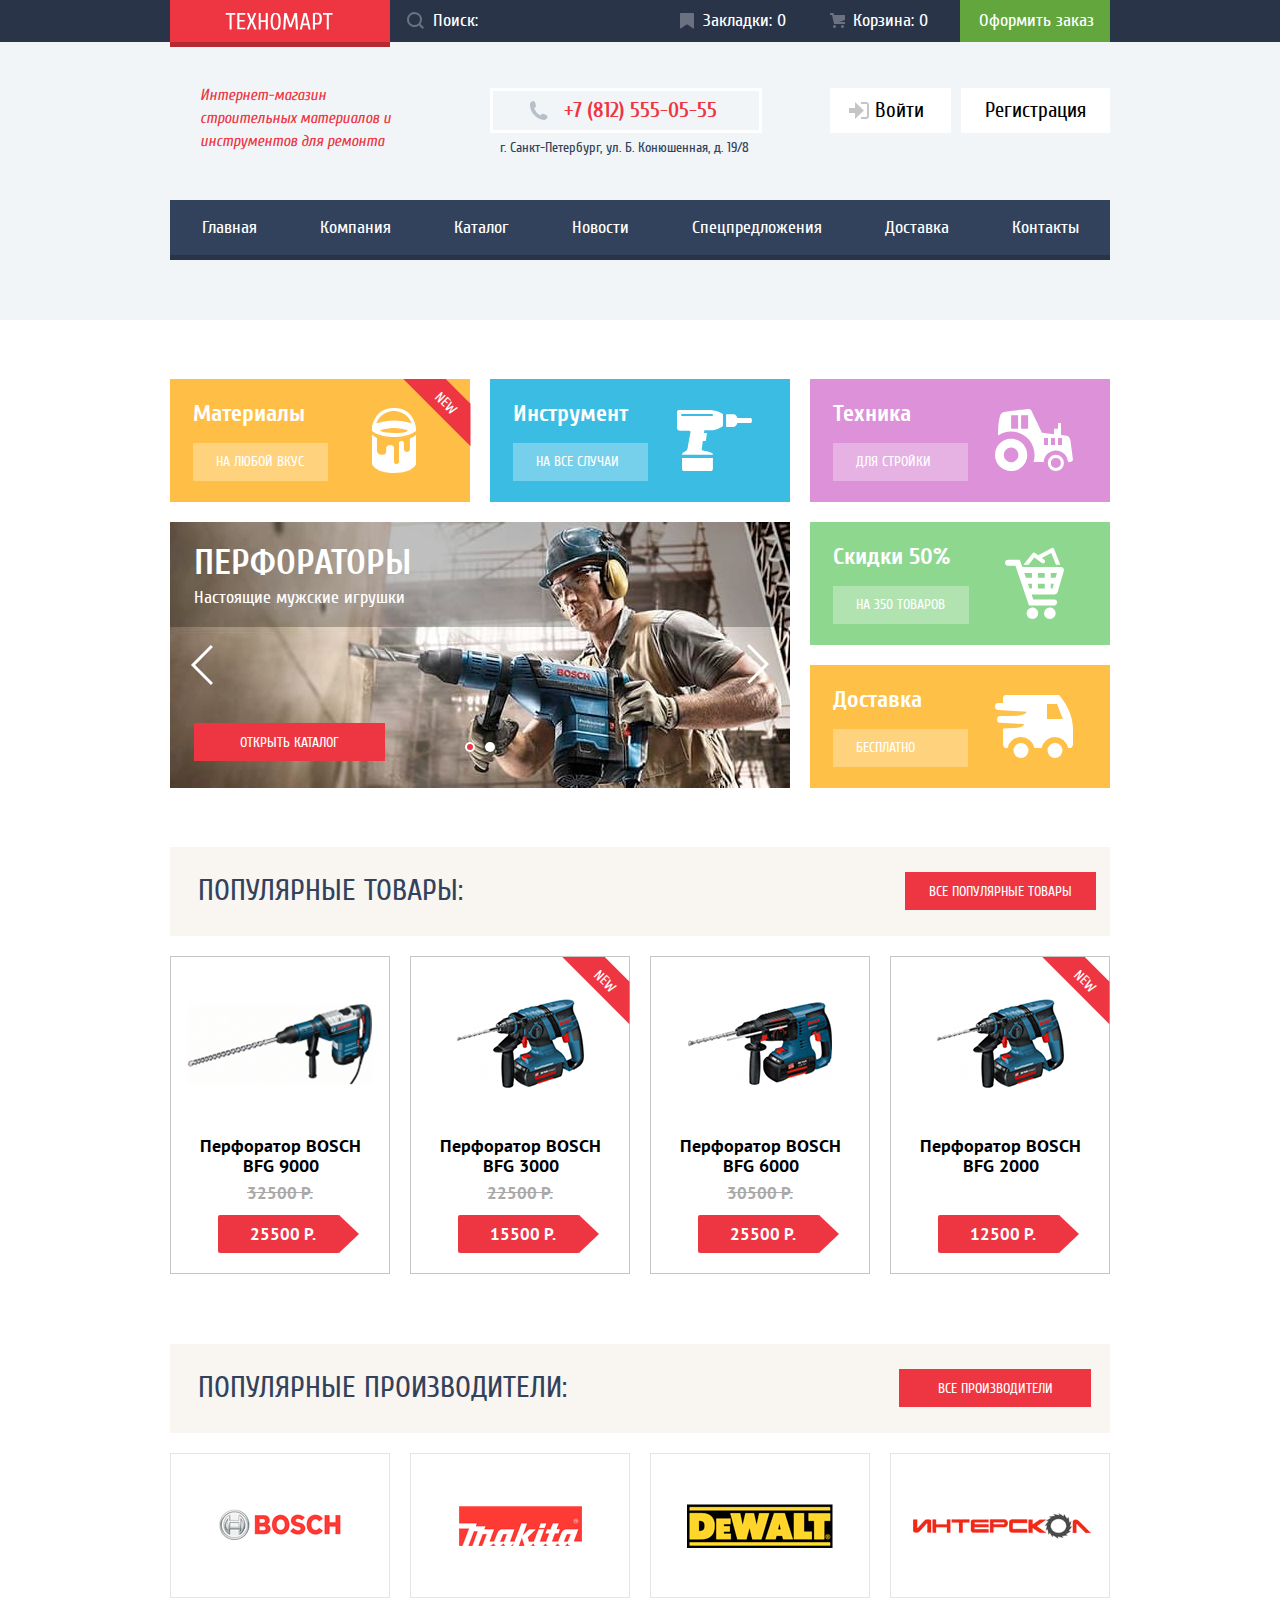
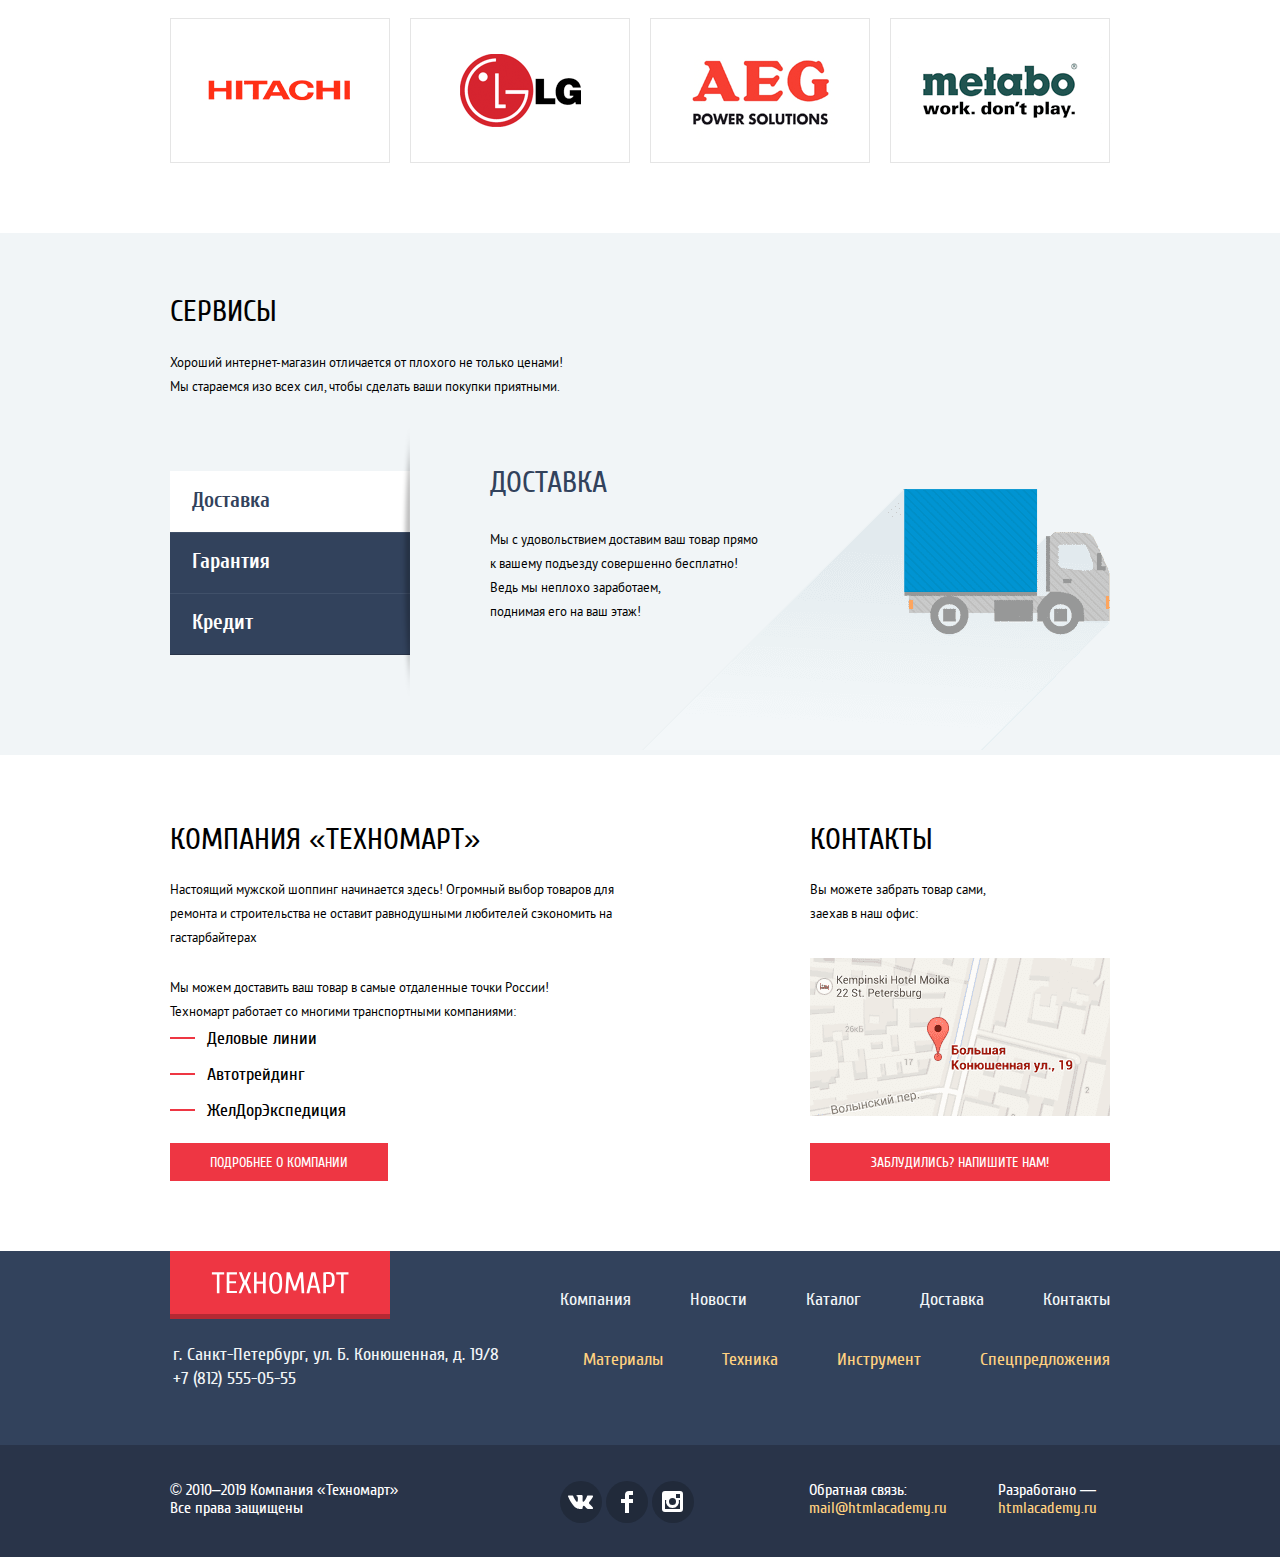
==== commit 4e57b7f3: "Внесены изменения после консультации" ====
--- a/index.html
+++ b/index.html
@@ -8,13 +8,13 @@
     <link rel="stylesheet" href="css/style.css">
   </head>
   <body class="page__body">
-    <header class="page__header header">
-      <div class="header__top header-top">
+    <header class="page__header">
+      <div class="header-top">
         <div class="container">
           <a class="header-top__logo">
-            <img class="header-top__link" src="img/logo-technomart.svg" alt="Интернет-магазина Техномарт" width="108" height="18">
+            <img src="img/logo-technomart.svg" alt="Интернет-магазина Техномарт" width="108" height="18">
           </a>
-          <form class="header-top__search-form search-form" action="https://echo.htmlacademy.ru/" method="post">
+          <form class="search-form" action="https://echo.htmlacademy.ru/" method="post">
             <input class="search-form__input" type="search" name="search-field" placeholder="Поиск:" id="search-form__field">
             <label class="visually-hidden" for="search-form__field">Поиск</label>
             <svg class="search-form__icon" width="17" height="17" fill="none" xmlns="http://www.w3.org/2000/svg"><path fill-rule="evenodd" clip-rule="evenodd" d="M13.5 12l3.5 3.6-1.4 1.4-3.6-3.5a7.5 7.5 0 01-12-6A7.5 7.5 0 1113.5 12zm-6-10a5.5 5.5 0 100 11 5.5 5.5 0 000-11z" fill="#fff"/></svg>
@@ -27,24 +27,22 @@
         </div>
       </div>
       <div class="container">
-        <div class="header__center header-center">
+        <div class="header-center">
           <p class="header-center__promo">Интернет-магазин строительных материалов и инструментов для ремонта</p>
-          <div class="header-center__contacts header-contacts">
+          <div class="header-center__contacts">
             <a class="header-contacts__phone" href="tel:+78125550555" title="Позвонить в компанию">+7 (812) 555-05-55</a>
             <address class="header-contacts__address">г. Санкт-Петербург, ул. Б. Конюшенная, д. 19/8</address>
           </div>
-          <div class="header-center__login-form login-form">
-            <a class="login-form__button login-form__button--link" href="#">
-              <svg class="login-form__button--link-img" width="21" height="17" fill="none" xmlns="http://www.w3.org/2000/svg"><path d="M14.9 8.5L6 0v6H0v5h6v6l8.9-8.5z" fill="#C5C5C5"/><path d="M17 15h-5v2h5c2.2 0 3-1.8 3-3V3c0-1.2-.8-3-3-3h-5v2h5c.8 0 1 .7 1 1v11c0 .3-.2 1-1 1z" fill="#C5C5C5"/></svg>
+          <div class="login-form">
+            <a class="login-form__button" href="#">
+              <svg class="login-form__button--img" width="21" height="17" fill="none" xmlns="http://www.w3.org/2000/svg"><path d="M14.9 8.5L6 0v6H0v5h6v6l8.9-8.5z" fill="#C5C5C5"/><path d="M17 15h-5v2h5c2.2 0 3-1.8 3-3V3c0-1.2-.8-3-3-3h-5v2h5c.8 0 1 .7 1 1v11c0 .3-.2 1-1 1z" fill="#C5C5C5"/></svg>
               Войти
             </a>
             <a class="login-form__button login-form__button--registration" href="#">Регистрация</a>
           </div>
         </div>
-      </div>
-      <div class="header__bottom header-bottom">
-        <div class="container">
-          <nav class="header__navigation main-navigation">
+        <div class="header-bottom">
+          <nav class="main-navigation">
             <ul class="main-navigation__list">
               <li class="main-navigation__item">
                 <a class="main-navigation__link main-navigation__current-link">Главная</a>
@@ -72,7 +70,7 @@
         </div>
       </div>
     </header>
-    <main class="page__content">
+    <main>
       <div class="container">
         <h1 class="visually-hidden">Главная страница интернет-магазина "Техномарт"</h1>
       </div>
@@ -81,41 +79,41 @@
           <h2 class="visually-hidden">Преимущества и товары</h2>
           <div class="features__wrapper">
             <div class="features__item new-item">
-              <div class="features__item--wrapper">
+              <div>
                 <h3 class="features__item--title">Материалы</h3>
                 <a href="#" class="features__button">На любой вкус</a>
               </div>
               <img src="img/icon-1.svg" width="44" height="65" alt="Материалы">
             </div>
             <div class="features__item">
-              <div class="features__item--wrapper">
+              <div>
                 <h3 class="features__item--title">Инструмент</h3>
                 <a href="#" class="features__button">На все случаи</a>
               </div>
               <img src="img/icon-2.svg" width="75" height="61" alt="Инструмент">
             </div>
             <div class="features__item">
-              <div class="features__item--wrapper">
+              <div>
                 <h3 class="features__item--title">Техника</h3>
                 <a href="#" class="features__button">Для стройки</a>
               </div>
               <img src="img/icon-3.svg" width="78" height="62" alt="Техника">
             </div>
             <div class="features__item">
-              <div class="features__item--wrapper">
+              <div>
                 <h3 class="features__item--title">Скидки 50%</h3>
                 <a href="#" class="features__button">На 350 товаров</a>
               </div>
               <img src="img/icon-4.svg" width="59" height="72" alt="Скидки 50%">
             </div>
             <div class="features__item">
-              <div class="features__item-wrapper">
+              <div>
                 <h3 class="features__item--title">Доставка</h3>
                 <a href="#" class="features__button">Бесплатно</a>
               </div>
               <img src="img/icon-5.svg" width="78" height="63" alt="Доставка">
             </div>
-            <div class="features__slider features-slider">
+            <div class="features__slider">
               <input class="visually-hidden" type="radio" id="slider__radio_1" name="toggle" checked>
               <input class="visually-hidden" type="radio" id="slider__radio_2" name="toggle">
               <div class="features-slider__controls">
@@ -123,7 +121,7 @@
                 <label for="slider__radio_2" aria-label="Переключение на слайд №2"></label>
               </div>
               <div class="features-slider__list">
-                <div class="features-slider__item slider-item features-slider__item--current" id="slide-1">
+                <div class="features-slider__item" id="slide-1">
                   <img src="img/features__slider-1.jpg" width="620" height="266" alt="Перфораторы">
                   <div class="slider-item__wrapper">
                     <h3 class="slider-item__title">Перфораторы</h3>
@@ -131,7 +129,7 @@
                   </div>
                   <a class="button slider-item__link" href="catalog.html">Открыть каталог</a>
                 </div>
-                <div class="features-slider__item slider-item" id="slide-2">
+                <div class="features-slider__item" id="slide-2">
                   <img src="img/features__slider-2.jpg" width="620" height="266" alt="Дрели">
                   <div class="slider-item__wrapper">
                     <h3 class="slider-item__title">Дрели</h3>
@@ -146,7 +144,7 @@
           </div>
         </div>
       </section>
-      <section class="grid-module goods">
+      <section class="grid-module">
         <div class="container">
           <div class="grid-module__header">
             <h2 class="grid-module__title">Популярные товары:</h2>
@@ -265,7 +263,7 @@
         <div class="container">
           <h2 class="services__title">Сервисы</h2>
           <p class="services__info">Хороший интернет-магазин отличается от плохого не только ценами! <br> Мы стараемся изо всех сил, чтобы сделать ваши покупки приятными.</p>
-          <div class="services__slider services-slider">
+          <div class="services__slider">
             <div class="services-slider__buttons">
               <span class="services-slider__buttons--shadow"></span>
               <button class="services-slider__button services-slider__button--current" type="button" name="services-slider__button_delivery">Доставка</button>
@@ -293,10 +291,10 @@
       </section>
       <section class="about-us">
         <div class="container">
-          <div class="about-us__info">
+          <div>
             <h2 class="about-us__title">Компания «Техномарт»</h2>
             <p class="about-us__content">Настоящий мужской шоппинг начинается здесь! Огромный выбор товаров для<br> ремонта и строительства не оставит равнодушными любителей сэкономить на<br> гастарбайтерах</p>
-            <p class="about-us__delivery delivery">Мы можем доставить ваш товар в самые отдаленные точки России!<br> Техномарт работает со многими транспортными компаниями:</p>
+            <p class="about-us__delivery">Мы можем доставить ваш товар в самые отдаленные точки России!<br> Техномарт работает со многими транспортными компаниями:</p>
             <ul class="delivery__list">
               <li class="delivery__item">Деловые линии</li>
               <li class="delivery__item">Автотрейдинг</li>
@@ -304,7 +302,7 @@
             </ul>
             <a class="button about-us__button" href="#">Подробнее о компании</a>
           </div>
-          <div class="about-us__contacts">
+          <div>
             <h2 class="about-us__title">Контакты</h2>
             <p class="about-us__content contacts-content">Вы можете забрать товар сами,<br> заехав в наш офис:</p>
             <img class="about-us__mini-map" src="img/mini_map.png" alt="г. Санкт-Петербург, ул. Б. Конюшенная, д. 19/8" width="300" height="158">
@@ -313,36 +311,32 @@
         </div>
       </section>
     </main>
-    <footer class="page__footer footer">
-      <div class="footer__top footer-top">
-        <div class="container">
+    <footer class="page__footer">
+      <div class="container">
+        <div class="footer-top">
           <a class="footer-top__logo">
             <img class="footer-top__link" src="img/logo-technomart.svg" alt="" width="138" height="23">
           </a>
-          <nav class="footer-navigation">
-            <ul class="footer-navigation__list">
-              <li class="footer-navigation__item">
-                <a class="footer-navigation__link" href="#">Компания</a>
-              </li>
-              <li class="footer-navigation__item">
-                <a class="footer-navigation__link" href="#">Новости</a>
-              </li>
-              <li class="footer-navigation__item">
-                <a class="footer-navigation__link" href="catalog.html">Каталог</a>
-              </li>
-              <li class="footer-navigation__item">
-                <a class="footer-navigation__link" href="#">Доставка</a>
-              </li>
-              <li class="footer-navigation__item">
-                <a class="footer-navigation__link" href="#">Контакты</a>
-              </li>
-            </ul>
-          </nav>
-        </div>
-      </div>
-      <div class="footer__center footer-center">
-        <div class="container">
-          <div class="footer-center__contacts">
+          <ul class="footer-navigation__list">
+            <li class="footer-navigation__item">
+              <a class="footer-navigation__link" href="#">Компания</a>
+            </li>
+            <li class="footer-navigation__item">
+              <a class="footer-navigation__link" href="#">Новости</a>
+            </li>
+            <li class="footer-navigation__item">
+              <a class="footer-navigation__link" href="catalog.html">Каталог</a>
+            </li>
+            <li class="footer-navigation__item">
+              <a class="footer-navigation__link" href="#">Доставка</a>
+            </li>
+            <li class="footer-navigation__item">
+              <a class="footer-navigation__link" href="#">Контакты</a>
+            </li>
+          </ul>
+        </div>
+        <div class="footer-center">
+          <div>
             <address class="footer-center__address">г. Санкт-Петербург, ул. Б. Конюшенная, д. 19/8</address>
             <a class="footer-center__phone" href="tel:+78125550555">+7 (812) 555-05-55</a>
           </div>
@@ -362,10 +356,10 @@
           </ul>
         </div>
       </div>
-      <div class="footer__bottom footer-bottom">
+      <div class="footer-bottom">
         <div class="container">
           <p class="footer-bottom__copyright">© 2010–2019 Компания «Техномарт»<br>Все права защищены</p>
-          <ul class="footer-bottom__social social">
+          <ul class="social">
             <li class="social__item">
               <a class="social__button social__button--vk" href="#" aria-label="Ссылка на социальную сеть Вконтакте"></a>
             </li>
@@ -376,11 +370,11 @@
               <a class="social__button social__button--inst" href="#" aria-label="Ссылка на социальную сеть Инстаграмм  "></a>
             </li>
           </ul>
-          <p class="footer-bottom__feedback feedback">
+          <p class="feedback">
             Обратная связь:<br>
             <a class="feedback__link" href="mailto:mail@htmlacademy.ru">mail@htmlacademy.ru</a>
           </p>
-          <p class="footer-bottom__developer developer">
+          <p class="developer">
             Разработано — <br>
             <a class="developer__link" href="https://htmlacademy.ru/intensive/htmlcss">htmlacademy.ru</a>
           </p>
@@ -423,7 +417,7 @@
         <button class="modal__button--close" type="button" name="modal__button--close" aria-label="Закрыть"></button>
       </div>
     </section>
-  <script src="js/min-feedback.js"></script>
+  <script src="js/feedback.js"></script>
   <script src="js/min-map.js"></script>
   <script src="js/min-services-slider.js"></script>
   <script src="js/min-features-slider.js"></script>
--- a/css/style.css
+++ b/css/style.css
@@ -53,38 +53,17 @@
   url('../fonts/ptsansbold.woff') format('woff'); /* Chrome 6+, Firefox 3.6+, IE 9+, Safari 5.1+ */
 }
 
-@-webkit-keyframes shake {
-  0%,
-  100% {
-    -webkit-transform: translateX(0);
-    transform: translateX(0);
-  }
-
-  10%, 30%, 50%, 70%, 90% {
-    -webkit-transform: translateX(-10px);
-    transform: translateX(-10px);
-  }
-
-  20%,40%, 60%, 80% {
-    -webkit-transform: translateX(10px);
-    transform: translateX(10px);
-  }
-}
-
 @keyframes shake {
   0%,
   100% {
-    -webkit-transform: translateX(0);
     transform: translateX(0);
   }
 
   10%, 30%, 50%, 70%, 90% {
-    -webkit-transform: translateX(-10px);
     transform: translateX(-10px);
   }
 
   20%,40%, 60%, 80% {
-    -webkit-transform: translateX(10px);
     transform: translateX(10px);
   }
 }
@@ -104,50 +83,22 @@
   }
 }
 
-@-webkit-keyframes drop {
+@keyframes drop {
   0% {
-    -webkit-transform: translateY(-2000px);
     transform: translateY(-2000px);
   }
 
   100% {
-    -webkit-transform: translateY(0);
     transform: translateY(0);
   }
 }
 
-@keyframes drop {
+@keyframes swipe {
   0% {
-    -webkit-transform: translateY(-2000px);
-    transform: translateY(-2000px);
-  }
-
-  100% {
-    -webkit-transform: translateY(0);
-    transform: translateY(0);
-  }
-}
-
-@-webkit-keyframes swipe {
-  0% {
-    -webkit-transform: translateY(2000px);
     transform: translateY(2000px);
   }
 
   100% {
-    -webkit-transform: translateY(0);
-    transform: translateY(0);
-  }
-}
-
-@keyframes swipe {
-  0% {
-    -webkit-transform: translateY(2000px);
-    transform: translateY(2000px);
-  }
-
-  100% {
-    -webkit-transform: translateY(0);
     transform: translateY(0);
   }
 }
@@ -277,8 +228,6 @@
 
   white-space: nowrap;
 
-  -webkit-clip-path: inset(100%);
-
   clip-path: inset(100%);
   clip: rect(0 0 0 0 );
   overflow: hidden;
@@ -296,10 +245,6 @@
   border-bottom: 30px solid var(--basic-red);
   border-left: 30px solid transparent;
   border-right: 30px solid transparent;
-
-  -webkit-transform: rotate(45deg);
-
-  -ms-transform: rotate(45deg);
 
   transform: rotate(45deg);
   z-index: 1;
@@ -320,10 +265,6 @@
   text-transform: uppercase;
   text-align: center;
 
-  -webkit-transform: rotate(45deg);
-
-  -ms-transform: rotate(45deg);
-
   transform: rotate(45deg);
 
   z-index: 1;
@@ -333,11 +274,7 @@
   display: -webkit-box;
   display: -ms-flexbox;
   display: flex;
-  -webkit-box-pack: justify;
-  -ms-flex-pack: justify;
   justify-content: space-between;
-  -webkit-box-align: start;
-  -ms-flex-align: start;
   align-items: start;
 
   margin-bottom: 20px;
@@ -347,8 +284,6 @@
 }
 
 .section__button {
-  -ms-flex-item-align: center;
-  -ms-grid-row-align: center;
   align-self: center;
 
   padding: 11px 24px 9px 24px;
@@ -363,13 +298,8 @@
 }
 
 .page__body {
-  display: -ms-grid;
   display: grid;
-  -ms-grid-rows: -webkit-min-content 1fr -webkit-min-content;
-  -ms-grid-rows: min-content 1fr min-content;
-  grid-template-rows: -webkit-min-content 1fr -webkit-min-content;
   grid-template-rows: min-content 1fr min-content;
-  -ms-flex-line-pack: start;
   align-content: start;
 
   min-height: 100%;
@@ -381,8 +311,6 @@
   padding-left: 10px;
   padding-right: 10px;
 
-  -webkit-box-sizing: border-box;
-
   box-sizing: border-box;
 }
 
@@ -405,18 +333,13 @@
 }
 
 .header-top .container {
-  display: -webkit-box;
-  display: -ms-flexbox;
-  display: flex;
-  -ms-flex-wrap: wrap;
+  display: flex;
   flex-wrap: wrap;
 }
 
 .header-top__logo,
 .header-top__logo:hover,
 .header-top__logo:focus {
-  -ms-flex-item-align: center;
-  -ms-grid-row-align: center;
   align-self: center;
 
   position: relative;
@@ -441,8 +364,6 @@
 
   background-color: var(--basic-red);
 
-  -webkit-box-shadow: inset 0 -5px 0 var(--black-opacity-24);
-
   box-shadow: inset 0 -5px 0 var(--black-opacity-24);
 }
 
@@ -451,11 +372,7 @@
 }
 
 .search-form {
-  -webkit-box-flex: 1;
-  -ms-flex-positive: 1;
   flex-grow: 1;
-  -ms-flex-item-align: center;
-  -ms-grid-row-align: center;
   align-self: center;
 
   position: relative;
@@ -471,6 +388,9 @@
   opacity: 0.3;
 }
 
+.search-form__icon:hover {
+  opacity: 1;
+}
 .search-form__input:hover ~ .search-form__icon {
   opacity: 1;
 }
@@ -529,13 +449,8 @@
 }
 
 .header-top__buttons {
-  display: -webkit-box;
-  display: -ms-flexbox;
-  display: flex;
-  -ms-flex-wrap: wrap;
+  display: flex;
   flex-wrap: wrap;
-  -webkit-box-pack: end;
-  -ms-flex-pack: end;
   justify-content: flex-end;
 
   min-width: 450px;
@@ -550,8 +465,6 @@
   color: inherit;
 
   border: none;
-
-  -webkit-box-sizing: border-box;
 
   box-sizing: border-box;
 }
@@ -646,13 +559,8 @@
 }
 
 .header-center {
-  display: -webkit-box;
-  display: -ms-flexbox;
-  display: flex;
-  -ms-flex-wrap: wrap;
+  display: flex;
   flex-wrap: wrap;
-  -webkit-box-pack: justify;
-  -ms-flex-pack: justify;
   justify-content: space-between;
 }
 
@@ -666,21 +574,13 @@
   line-height: 23px;
   font-style: italic;
 
-  -webkit-box-sizing: border-box;
-
   box-sizing: border-box;
 }
 
 .header-center__contacts {
-  display: -webkit-box;
-  display: -ms-flexbox;
-  display: flex;
-  -webkit-box-orient: vertical;
-  -webkit-box-direction: normal;
-  -ms-flex-direction: column;
+  display: flex;
   flex-direction: column;
-  -webkit-box-align: start;
-  -ms-flex-align: start;
+  flex-wrap: wrap;
   align-items: start;
 
   min-width: 300px;
@@ -702,8 +602,6 @@
 
   border:3px solid var(--white);
 
-  -webkit-box-sizing: border-box;
-
   box-sizing: border-box;
 }
 
@@ -730,15 +628,9 @@
 }
 
 .login-form {
-  display: -webkit-box;
-  display: -ms-flexbox;
-  display: flex;
-  -ms-flex-wrap: wrap;
+  display: flex;
   flex-wrap: wrap;
-  -webkit-box-pack: end;
-  -ms-flex-pack: end;
   justify-content: flex-end;
-  -ms-flex-line-pack: start;
   align-content: start;
 
   width: 300px;
@@ -769,7 +661,7 @@
   color: var(--basic-lightgray);
 }
 
-.login-form__button--link-img {
+.login-form__button--img {
   position: absolute;
   top: 14px;
   left: 19px;
@@ -777,12 +669,12 @@
   height: 17px;
 }
 
-.login-form__button:hover > .login-form__button--link-img > path,
-.login-form__button:focus > .login-form__button--link-img > path {
+.login-form__button:hover > .login-form__button--img > path,
+.login-form__button:focus > .login-form__button--img > path {
   fill: var(--basic-gray);
 }
 
-.login-form__button:active > .login-form__button--link-img > path {
+.login-form__button:active > .login-form__button--img > path {
   fill: var(--basic-lightgray);
 }
 
@@ -795,10 +687,7 @@
 }
 
 .account__info {
-  display: -webkit-box;
-  display: -ms-flexbox;
-  display: flex;
-  -ms-flex-wrap: wrap;
+  display: flex;
   flex-wrap: wrap;
 
   min-width: 300px;
@@ -866,13 +755,8 @@
 }
 
 .account__menu {
-  display: -webkit-box;
-  display: -ms-flexbox;
-  display: flex;
-  -ms-flex-wrap: wrap;
+  display: flex;
   flex-wrap: wrap;
-  -webkit-box-pack: center;
-  -ms-flex-pack: center;
   justify-content: center;
 
   margin: 0;
@@ -938,13 +822,13 @@
   background-color: var(--basic-background);
 }
 
-.header__navigation {
+.main-navigation {
   position: relative;
 
   background-color: var(--basic-blue);
 }
 
-.header__navigation::after {
+.main-navigation::after {
   content: "";
 
   position: absolute;
@@ -955,19 +839,12 @@
 
   background-color: var(--basic-blue);
 
-  -webkit-box-shadow: inset 0 -5px 0 var(--basic-darkblue);
-
   box-shadow: inset 0 -5px 0 var(--basic-darkblue);
 }
 
 .main-navigation__list {
-  display: -webkit-box;
-  display: -ms-flexbox;
-  display: flex;
-  -ms-flex-wrap: wrap;
+  display: flex;
   flex-wrap: wrap;
-  -webkit-box-pack: start;
-  -ms-flex-pack: start;
   justify-content: flex-start;
 
   margin: 0;
@@ -977,20 +854,12 @@
 }
 
 .main-navigation__item {
-  -webkit-box-flex: 1;
-  -ms-flex-positive: 1;
   flex-grow: 1;
 
-  display: -webkit-box;
-
-  display: -ms-flexbox;
-
   display: flex;
 }
 
 .main-navigation__link {
-  -webkit-box-flex: 1;
-  -ms-flex-positive: 1;
   flex-grow: 1;
 
   display: inline-block;
@@ -1026,20 +895,15 @@
 /* page__content */
 
 .features {
-  margin-bottom: 59px;
+  padding-bottom: 59px;
   padding-top: 59px;
 }
 
 .features__wrapper {
-  display: -ms-grid;
   display: grid;
-  -ms-grid-columns: 1fr 20px 1fr 20px 1fr;
   grid-template-columns: 1fr 1fr 1fr;
-  -ms-grid-rows: auto 20px auto 20px auto;
   grid-template-rows: auto auto auto;
   grid-gap: 20px;
-  -webkit-box-align: start;
-  -ms-flex-align: start;
   align-items: start;
   grid-template-areas:
     "f1 f2 f3"
@@ -1054,53 +918,38 @@
 }
 
 .features__item:nth-child(1) {
-  -ms-grid-row: 1;
-  -ms-grid-column: 1;
   grid-area: f1;
 
   background-color: var(--special-orange);
 }
 
 .features__item:nth-child(2) {
-  -ms-grid-row: 1;
-  -ms-grid-column: 3;
   grid-area: f2;
 
   background-color: var(--special-aquablue);
 }
 
 .features__item:nth-child(3) {
-  -ms-grid-row: 1;
-  -ms-grid-column: 5;
   grid-area: f3;
 
   background-color: var(--special-lilac);
 }
 
 .features__item:nth-child(4) {
-  -ms-grid-row: 3;
-  -ms-grid-column: 5;
   grid-area: f4;
 
   background-color: var(--special-lightgreen);
 }
 
 .features__item:nth-child(5) {
-  -ms-grid-row: 5;
-  -ms-grid-column: 5;
   grid-area: f5;
 
   background-color: var(--special-lightorange);
 }
 
 .features__item {
-  display: -webkit-box;
-  display: -ms-flexbox;
-  display: flex;
-  -ms-flex-wrap: wrap;
+  display: flex;
   flex-wrap: wrap;
-  -webkit-box-pack: start;
-  -ms-flex-pack: start;
   justify-content: flex-start;
 
   position: relative;
@@ -1137,8 +986,6 @@
 
   border: none;
 
-  -webkit-box-sizing: border-box;
-
   box-sizing: border-box;
 
   cursor: pointer;
@@ -1156,18 +1003,12 @@
 .features__item > img {
   margin: 0 auto;
 
-  -o-object-fit: contain;
-
   object-fit: contain;
 }
 
 /* features-slider */
 
 .features__slider {
-  -ms-grid-row: 3;
-  -ms-grid-row-span: 3;
-  -ms-grid-column: 1;
-  -ms-grid-column-span: 3;
   grid-area: sl;
 
   position: relative;
@@ -1182,11 +1023,9 @@
   max-height: 266px;
 }
 
-.slider-item img {
+.features-slider__item > img {
   max-width: 620px;
   max-height: 266px;
-
-  -o-object-fit: contain;
 
   object-fit: contain;
 }
@@ -1245,8 +1084,6 @@
 
   border-radius: 50%;
 
-  -webkit-box-sizing: border-box;
-
   box-sizing: border-box;
 
   cursor: pointer;
@@ -1315,10 +1152,6 @@
   background-image: url("../img/icon-left.svg");
   background-repeat: no-repeat;
 
-  -webkit-transform: rotate(180deg);
-
-  -ms-transform: rotate(180deg);
-
   transform: rotate(180deg);
 }
 
@@ -1342,16 +1175,8 @@
 }
 
 .grid-module__header {
-  display: -webkit-box;
-  display: -ms-flexbox;
-  display: flex;
-  -ms-flex-wrap: wrap;
+  display: flex;
   flex-wrap: wrap;
-  -webkit-box-pack: justify;
-  -ms-flex-pack: justify;
-  justify-content: space-between;
-  -webkit-box-align: center;
-  -ms-flex-align: center;
   align-items: center;
 
   margin-bottom: 20px;
@@ -1379,9 +1204,7 @@
 }
 
 .grid-module__list {
-  display: -ms-grid;
   display: grid;
-  -ms-grid-columns: 1fr 20px 1fr 20px 1fr 20px 1fr;
   grid-template-columns: 1fr 1fr 1fr 1fr;
   grid-gap: 20px;
 
@@ -1392,17 +1215,9 @@
 }
 
 .goods__item {
-  display: -webkit-box;
-  display: -ms-flexbox;
-  display: flex;
-  -ms-flex-wrap: wrap;
+  display: flex;
   flex-wrap: wrap;
-  -webkit-box-orient: vertical;
-  -webkit-box-direction: normal;
-  -ms-flex-direction: column;
   flex-direction: column;
-  -webkit-box-align: center;
-  -ms-flex-align: center;
   align-items: center;
 
   position: relative;
@@ -1413,32 +1228,22 @@
 
   border: 1px solid var(--basic-lightgray);
 
-  -webkit-box-sizing: border-box;
-
   box-sizing: border-box;
 
   cursor: default;
 }
 
 .goods__item:hover {
-  -webkit-box-shadow: 0 4px 20px var(--black-opacity-24);
   box-shadow: 0 4px 20px var(--black-opacity-24);
 }
 
 .goods__item:hover .goods__button-wrapper {
-  display: -webkit-box;
-  display: -ms-flexbox;
   display: flex;
 }
 
 .goods__image-wrapper {
-  display: -webkit-box;
-  display: -ms-flexbox;
-  display: flex;
-  -ms-flex-wrap: wrap;
+  display: flex;
   flex-wrap: wrap;
-  -webkit-box-align: center;
-  -ms-flex-align: center;
   align-items: center;
 
   width: 184px;
@@ -1451,24 +1256,13 @@
   max-height: 164px;
   margin: 0 auto;
 
-  -o-object-fit: contain;
-
   object-fit: contain;
 }
 
 .goods__info-wrapper {
-  display: -webkit-box;
-  display: -ms-flexbox;
-  display: flex;
-  -webkit-box-orient: vertical;
-  -webkit-box-direction: normal;
-  -ms-flex-direction: column;
+  display: flex;
   flex-direction: column;
-  -webkit-box-pack: justify;
-  -ms-flex-pack: justify;
   justify-content: space-between;
-  -webkit-box-flex: 1;
-  -ms-flex-positive: 1;
   flex-grow: 1;
 }
 
@@ -1526,9 +1320,6 @@
 
 .goods__button-wrapper {
   display: none;
-  -webkit-box-orient: vertical;
-  -webkit-box-direction: normal;
-  -ms-flex-direction: column;
   flex-direction: column;
 
   position: absolute;
@@ -1556,15 +1347,11 @@
   border: none;
   border-radius: 2px;
 
-  -webkit-box-shadow: inset 0 -3px 0 var(--special-darkgreen);
-
   box-shadow: inset 0 -3px 0 var(--special-darkgreen);
 }
 
 .goods__item:hover .goods__button--buy {
-  -webkit-animation: drop 0.3s;
   animation: drop 0.3s;
-
 }
 
 .goods__button--buy::before {
@@ -1605,7 +1392,6 @@
 }
 
 .goods__item:hover .goods__button--add-bookmark{
-  -webkit-animation: swipe 0.4s;
   animation: swipe 0.4s;
 }
 
@@ -1642,17 +1428,15 @@
 
   border: 1px solid var(--special-middlegray);
 
-  -webkit-box-sizing: border-box;
-
   box-sizing: border-box;
 }
 
 .brands__link {
+  display: -webkit-box;
+  display: -ms-flexbox;
   display: flex;
   width: 100%;
   height: 100%;
-
-  -o-object-fit: contain;
 
   object-fit: contain;
 }
@@ -1662,19 +1446,15 @@
   max-height: 145px;
   margin: 0 auto;
 
-  -o-object-fit: contain;
-
   object-fit: contain;
 }
 
 .brands__item:hover,
 .brands__item:focus {
-  -webkit-box-shadow: 0 4px 20px var(--black-opacity-24);
   box-shadow: 0 4px 20px var(--black-opacity-24);
 }
 
 .brands__item:active {
-  -webkit-box-shadow: 0 4px 20px var(--black-opacity-24);
   box-shadow: 0 4px 20px var(--black-opacity-24);
 
   opacity: 0.5;
@@ -1683,7 +1463,6 @@
 /* services */
 
 .services {
-  margin-bottom: 70px;
   padding-top: 64px;
   padding-bottom: 52px;
 
@@ -1713,28 +1492,19 @@
 }
 
 .services__slider {
-  display: -ms-grid;
   display: grid;
-  -ms-grid-columns: 300px 20px 620px;
   grid-template-columns: 300px 620px;
   grid-gap: 20px;
 }
 
 .services-slider__buttons {
-  display: -webkit-box;
-  display: -ms-flexbox;
-  display: flex;
-  -webkit-box-orient: vertical;
-  -webkit-box-direction: normal;
-  -ms-flex-direction: column;
+  display: flex;
   flex-direction: column;
 
   position: relative;
   max-width: 240px;
   margin: 0;
   padding: 49px 0 49px 0;
-
-  -webkit-box-sizing: border-box;
 
   box-sizing: border-box;
 }
@@ -1765,11 +1535,7 @@
 
   border: none;
 
-  -webkit-box-shadow: 0 1px 0 var(--basic-darkblue), inset 0 1px 0 var(--special-inset);
-
   box-shadow: 0 1px 0 var(--basic-darkblue), inset 0 1px 0 var(--special-inset);
-
-  -webkit-box-sizing: border-box;
 
   box-sizing: border-box;
 
@@ -1791,8 +1557,6 @@
 
   background-color: var(--white);
 
-  -webkit-box-shadow: none;
-
   box-shadow: none;
 }
 
@@ -1805,12 +1569,7 @@
 
 .services-slider__item {
   display: none;
-  -webkit-box-orient: vertical;
-  -webkit-box-direction: normal;
-  -ms-flex-direction: column;
   flex-direction: column;
-  -webkit-box-align: start;
-  -ms-flex-align: start;
   align-items: start;
 
   position: relative;
@@ -1818,8 +1577,6 @@
 }
 
 .services-slider__item--current {
-  display: -webkit-box;
-  display: -ms-flexbox;
   display: flex;
 }
 
@@ -1901,13 +1658,12 @@
 /* about-us */
 
 .about-us {
-  margin-bottom: 70px;
+  padding-top: 70px;
+  padding-bottom: 70px;
 }
 
 .about-us .container {
-  display: -ms-grid;
   display: grid;
-  -ms-grid-columns: 2fr 40px 1fr;
   grid-template-columns: 2fr 1fr;
   grid-gap: 40px;
 }
@@ -1986,57 +1742,27 @@
   width: 100%;
 }
 
-.about-us__contacts > img {
+.about-us__mini-map {
   max-width: 300px;
   max-height: 158px;
   margin-bottom: 20px;
 
-  -o-object-fit: contain;
-
   object-fit: contain;
 }
 
 /* GRID CATALOG */
 
 .inner-page__catalog {
-  display: -ms-grid;
   display: grid;
-  -ms-grid-columns: 1fr 20px 1fr 20px 1fr 20px 1fr;
   grid-template-columns: 1fr 1fr 1fr 1fr;
-  -ms-grid-rows: auto;
   grid-template-rows: auto;
   grid-gap: 20px;
-
-  margin-bottom: 48px;
-}
-
-.inner-page__catalog > *:nth-child(1) {
-  -ms-grid-row: 1;
-  -ms-grid-column: 1;
-}
-
-.inner-page__catalog > *:nth-child(2) {
-  -ms-grid-row: 1;
-  -ms-grid-column: 3;
-}
-
-.inner-page__catalog > *:nth-child(3) {
-  -ms-grid-row: 1;
-  -ms-grid-column: 5;
-}
-
-.inner-page__catalog > *:nth-child(4) {
-  -ms-grid-row: 1;
-  -ms-grid-column: 7;
 }
 
 /* breadcrumbs */
 
 .breadcrumbs {
-  display: -webkit-box;
-  display: -ms-flexbox;
-  display: flex;
-  -ms-flex-wrap: wrap;
+  display: flex;
   flex-wrap: wrap;
 
   margin: 0;
@@ -2081,20 +1807,8 @@
 }
 
 .breadcrumbs__item:not(:first-child) .breadcrumbs__link:focus::after {
-  outline:none;
-}
-
-/*.breadcrumbs__item--home > .breadcrumbs__link::before {*/
-/*  content: "";*/
-
-/*  position: absolute;*/
-/*  width: 14px;*/
-/*  height: 12px;*/
-/*  left: 0;*/
-
-/*  background-image: url("../img/icon-home.svg");*/
-/*  background-repeat: no-repeat;*/
-/*}*/
+  outline: none;
+}
 
 .breadcrumbs__item:first-child > .breadcrumbs__link:focus::before {
   outline: 5px auto -webkit-focus-ring-color;
@@ -2102,7 +1816,7 @@
 
 .inner-page__title {
   margin: 0 0 20px;
-  padding: 29px 29px 30px 29px;
+  padding: 32px 29px 30px 29px;
 
   color: var(--basic-blue);
   font-size: 30px;
@@ -2115,7 +1829,6 @@
 
 /* filter */
 .filter {
-  -ms-grid-column-span: 1;
   grid-column-end: span 1;
 }
 
@@ -2244,14 +1957,8 @@
 }
 
 .price {
-  display: -webkit-box;
-  display: -ms-flexbox;
-  display: flex;
-  -webkit-box-pack: justify;
-  -ms-flex-pack: justify;
+  display: flex;
   justify-content: space-between;
-  -webkit-box-align: center;
-  -ms-flex-align: center;
   align-items: center;
 }
 
@@ -2276,14 +1983,11 @@
   border: none;
   border-radius: 2px;
 
-  -webkit-box-sizing: border-box;
-
   box-sizing: border-box;
 }
 
 .price__element > input[type=number]::-webkit-inner-spin-button,
 .price__element > input[type=number]::-webkit-outer-spin-button {
-  -webkit-appearance: none;
   margin: 0;
 }
 
@@ -2296,11 +2000,8 @@
 }
 
 .filter-brands__item {
-  display: -webkit-box;
-  display: -ms-flexbox;
-  display: flex;
-  -webkit-box-align: center;
-  -ms-flex-align: center;
+  display: flex;
+  flex-wrap: wrap;
   align-items: center;
 
   position: relative;
@@ -2308,11 +2009,8 @@
 }
 
 .filter-energy__item {
-  display: -webkit-box;
-  display: -ms-flexbox;
-  display: flex;
-  -webkit-box-align: center;
-  -ms-flex-align: center;
+  display: flex;
+  flex-wrap: wrap;
   align-items: center;
 
   min-height: 25px;
@@ -2361,8 +2059,6 @@
   border: 2px solid var(--rest-gray);
   border-radius: 3px;
 
-  -webkit-box-sizing: border-box;
-
   box-sizing: border-box;
 }
 
@@ -2407,8 +2103,6 @@
   border: 4px solid var(--rest-gray);
   border-radius: 50%;
 
-  -webkit-box-sizing: border-box;
-
   box-sizing: border-box;
 }
 
@@ -2447,8 +2141,6 @@
 
   border-radius: 50%;
 
-  -webkit-box-sizing: border-box;
-
   box-sizing: border-box;
 }
 
@@ -2483,13 +2175,9 @@
 }
 
 .catalog__wrapper {
-  -ms-grid-column-span: 3;
   grid-column-end: span 3;
 
-  display: -ms-grid;
-
   display: grid;
-  -ms-grid-rows: auto 28px auto;
   grid-template-rows: auto auto;
   grid-gap: 28px;
 }
@@ -2502,14 +2190,9 @@
 }
 
 .sort__menu-wrapper {
-  display: -webkit-box;
-  display: -ms-flexbox;
-  display: flex;
-  -ms-flex-wrap: wrap;
+  display: flex;
   flex-wrap: wrap;
-  -webkit-box-align: start;
-  -ms-flex-align: start;
-  align-items: flex-start;
+  align-items: center;
 
   padding: 9px 16px 10px 19px;
 
@@ -2532,26 +2215,18 @@
 }
 
 .sort__types-wrapper {
-  display: -webkit-box;
-  display: -ms-flexbox;
-  display: flex;
-  -ms-flex-wrap: wrap;
+  display: flex;
   flex-wrap: wrap;
-  -ms-flex-pack: distribute;
-  justify-content: space-around;
-  -webkit-box-align: start;
-  -ms-flex-align: start;
+  justify-content: space-between;
   align-items: flex-start;
-  -webkit-box-flex: 1;
-  -ms-flex-positive: 1;
   flex-grow: 1;
 
   max-width: 400px;
+  padding-left: 20px;
+  padding-right: 25px;
 
   font-size: 13px;
   line-height: 17px;
-
-  -webkit-box-sizing: border-box;
 
   box-sizing: border-box;
 }
@@ -2571,8 +2246,6 @@
   border: none;
   border-bottom: 1px dotted var(--basic-red);
 
-  -webkit-box-sizing: border-box;
-
   box-sizing: border-box;
 
   cursor: pointer;
@@ -2601,13 +2274,9 @@
 }
 
 .sort__wrapper {
-  display: -webkit-box;
-  display: -ms-flexbox;
-  display: flex;
-  -ms-flex-wrap: wrap;
+  display: flex;
   flex-wrap: wrap;
-  -ms-flex-pack: distribute;
-  justify-content: space-around;
+  justify-content: space-between;
 
   width: 44px;
   margin-left: 20px;
@@ -2616,14 +2285,13 @@
   font-size: 13px;
   line-height: 17px;
 
-  -webkit-box-sizing: border-box;
-
   box-sizing: border-box;
 }
 
 .sort__button--up-down {
   position: relative;
-
+  width: 10px;
+  height: 10px;
   margin: 0;
   padding: 0;
 
@@ -2644,7 +2312,7 @@
   content: "";
 
   position: absolute;
-  top: -10px;
+  top: 0;
   right: 0;
 
   border-bottom: 10px solid var(--basic-lightgray);
@@ -2656,7 +2324,7 @@
   content: "";
 
   position: absolute;
-  top: -10px;
+  top: 0;
   left: 0;
 
   border-top: 10px solid var(--basic-lightgray);
@@ -2729,11 +2397,8 @@
 }
 
 .inner-page .goods__list {
-  display: -ms-grid;
   display: grid;
-  -ms-grid-columns: 1fr 18px 1fr 18px 1fr;
   grid-template-columns: 1fr 1fr 1fr;
-  -ms-grid-rows: 1fr 18px 1fr 18px 1fr;
   grid-template-rows: 1fr 1fr 1fr;
   grid-gap: 18px;
 
@@ -2743,74 +2408,15 @@
   list-style: none;
 }
 
-.inner-page .goods__list > *:nth-child(1) {
-  -ms-grid-row: 1;
-  -ms-grid-column: 1;
-}
-
-.inner-page .goods__list > *:nth-child(2) {
-  -ms-grid-row: 1;
-  -ms-grid-column: 3;
-}
-
-.inner-page .goods__list > *:nth-child(3) {
-  -ms-grid-row: 1;
-  -ms-grid-column: 5;
-}
-
-.inner-page .goods__list > *:nth-child(4) {
-  -ms-grid-row: 3;
-  -ms-grid-column: 1;
-}
-
-.inner-page .goods__list > *:nth-child(5) {
-  -ms-grid-row: 3;
-  -ms-grid-column: 3;
-}
-
-.inner-page .goods__list > *:nth-child(6) {
-  -ms-grid-row: 3;
-  -ms-grid-column: 5;
-}
-
-.inner-page .goods__list > *:nth-child(7) {
-  -ms-grid-row: 5;
-  -ms-grid-column: 1;
-}
-
-.inner-page .goods__list > *:nth-child(8) {
-  -ms-grid-row: 5;
-  -ms-grid-column: 3;
-}
-
-.inner-page .goods__list > *:nth-child(9) {
-  -ms-grid-row: 5;
-  -ms-grid-column: 5;
-}
-
 /* pagination */
 
 .pagination {
-  display: -ms-grid;
-  display: grid;
-  -ms-grid-columns: 220px 20px auto;
-  grid-template-columns: 220px auto;
-  grid-gap: 20px;
-
+  padding-top: 48px;
   padding-bottom: 59px;
 }
 
 .pagination__list {
-  -ms-grid-column: 2;
-  -ms-grid-column-span: 1;
-  grid-column: 2/3;
-
-  display: -webkit-box;
-
-  display: -ms-flexbox;
-
-  display: flex;
-  -ms-flex-wrap: wrap;
+  display: flex;
   flex-wrap: wrap;
 
   margin: 0;
@@ -2837,6 +2443,7 @@
   display: inline-block;
   vertical-align: top;
 
+  min-width: 38px;
   margin: 0;
   padding: 9px 14px;
 
@@ -2844,8 +2451,6 @@
 
   border: 1px solid var(--special-middlegray);
   border-radius: 2px;
-
-  -webkit-box-sizing: border-box;
 
   box-sizing: border-box;
 }
@@ -2877,8 +2482,6 @@
   border: none;
   border-radius: 2px;
 
-  -webkit-box-sizing: border-box;
-
   box-sizing: border-box;
 }
 
@@ -2914,21 +2517,19 @@
 /* footer */
 
 .page__footer {
-  display: -ms-grid;
   display: grid;
-  -ms-grid-rows: -webkit-min-content -webkit-min-content -webkit-min-content;
-  -ms-grid-rows: min-content min-content min-content;
-  grid-template-rows: -webkit-min-content -webkit-min-content -webkit-min-content;
   grid-template-rows: min-content min-content min-content;
 
   background-color: var(--basic-blue);
 }
 /* footer-top */
 
-.footer-top .container {
-  display: flex;
-  -ms-flex-wrap: wrap;
+.footer-top {
+  display: flex;
   flex-wrap: wrap;
+  justify-content: space-between;
+
+  min-width: 940px;
 
   color: var(--white);
 }
@@ -2936,15 +2537,12 @@
 .footer-top__logo,
 .footer-top__logo:hover,
 .footer-top__logo:focus {
-  -ms-flex-item-align: center;
-  -ms-grid-row-align: center;
   align-self: center;
 
   display: inline-block;
   vertical-align: top;
 
   position: relative;
-
   padding: 20px 41px 20px 41px;
 
   color: var(--white);
@@ -2966,8 +2564,6 @@
 
   background-color: var(--basic-red);
 
-  -webkit-box-shadow: inset 0 -5px 0 var(--black-opacity-24);
-
   box-shadow: inset 0 -5px 0 var(--black-opacity-24);
 }
 
@@ -2975,21 +2571,11 @@
   background-color: var(--active-red);
 }
 
-.footer-navigation {
+.footer-navigation__list {
+  display: flex;
+  flex-wrap: wrap;
+  justify-content: flex-end;
   max-width: 560px;
-  margin-left: auto;
-}
-
-.footer-navigation__list {
-  display: -webkit-box;
-  display: -ms-flexbox;
-  display: flex;
-  -ms-flex-wrap: wrap;
-  flex-wrap: wrap;
-  -webkit-box-pack: end;
-  -ms-flex-pack: end;
-  justify-content: flex-end;
-
   margin: 0;
   padding: 37px 0 0;
 
@@ -3022,18 +2608,13 @@
 /* footer-center */
 
 .footer-center {
+  display: flex;
+  flex-wrap: wrap;
+  justify-content: space-between;
+
   padding-top: 29px;
   padding-left: 3px;
   padding-bottom: 54px;
-}
-
-.footer-center .container {
-  display: flex;
-  -ms-flex-wrap: wrap;
-  flex-wrap: wrap;
-  -webkit-box-pack: justify;
-  -ms-flex-pack: justify;
-  justify-content: space-between;
 
   color: var(--basic-background);
 
@@ -3049,16 +2630,9 @@
 }
 
 .footer-subnavigation {
-  display: -webkit-box;
-  display: -ms-flexbox;
-  display: flex;
-  -ms-flex-wrap: wrap;
+  display: flex;
   flex-wrap: wrap;
-  -webkit-box-align: start;
-  -ms-flex-align: start;
   align-items: flex-start;
-  -webkit-box-pack: end;
-  -ms-flex-pack: end;
   justify-content: flex-end;
 
   max-width: 560px;
@@ -3100,13 +2674,8 @@
 }
 
 .footer-bottom .container {
-  display: -webkit-box;
-  display: -ms-flexbox;
-  display: flex;
-  -ms-flex-wrap: wrap;
+  display: flex;
   flex-wrap: wrap;
-  -webkit-box-pack: justify;
-  -ms-flex-pack: justify;
   justify-content: space-between;
 
   color: var(--white);
@@ -3121,12 +2690,8 @@
 }
 
 .social {
-  display: -webkit-box;
-  display: -ms-flexbox;
-  display: flex;
-  -ms-flex-wrap: wrap;
+  display: flex;
   flex-wrap: wrap;
-  -ms-flex-item-align: center;
   align-self: center;
 
   min-width: 300px;
@@ -3134,8 +2699,6 @@
   padding: 0 70px;
 
   list-style: none;
-
-  -webkit-box-sizing: border-box;
 
   box-sizing: border-box;
 }
@@ -3164,10 +2727,6 @@
 
   border-radius: 50%;
 
-  -webkit-transition: background-position 5s;
-
-  -o-transition: background-position 5s;
-
   transition: background-position 5s;
 }
 
@@ -3188,33 +2747,16 @@
 
   border-radius: 50%;
 
-  -webkit-transform: scaleY(0);
-
-  -ms-transform: scaleY(0);
 
   transform: scaleY(0);
-  -webkit-transform-origin: 50% 0%;
-  -ms-transform-origin: 50% 0%;
   transform-origin: 50% 0%;
-  -webkit-transition: -webkit-transform 0.5s;
-  transition: -webkit-transform 0.5s;
-  -o-transition: transform 0.5s;
   transition: transform 0.5s;
-  transition: transform 0.5s, -webkit-transform 0.5s;
 }
 
 .social__button:hover::after {
-  -webkit-transform: scaleY(1);
-  -ms-transform: scaleY(1);
   transform: scaleY(1);
-  -webkit-transform-origin: 50% 100%;
-  -ms-transform-origin: 50% 100%;
   transform-origin: 50% 100%;
-  -webkit-transition: -webkit-transform 0.5s;
-  transition: -webkit-transform 0.5s;
-  -o-transition: transform 0.5s;
   transition: transform 0.5s;
-  transition: transform 0.5s, -webkit-transform 0.5s;
 }
 
 .social__button::before {
@@ -3261,14 +2803,8 @@
 }
 
 .feedback {
-  display: -webkit-box;
-  display: -ms-flexbox;
-  display: flex;
-  -webkit-box-orient: vertical;
-  -webkit-box-direction: normal;
-  -ms-flex-direction: column;
+  display: flex;
   flex-direction: column;
-  -ms-flex-wrap: wrap;
   flex-wrap: wrap;
 
   min-width: 140px;
@@ -3276,22 +2812,14 @@
 }
 
 .developer {
-  display: -webkit-box;
-  display: -ms-flexbox;
-  display: flex;
-  -webkit-box-orient: vertical;
-  -webkit-box-direction: normal;
-  -ms-flex-direction: column;
+  display: flex;
   flex-direction: column;
-  -ms-flex-wrap: wrap;
   flex-wrap: wrap;
 
   min-width: 140px;
   margin: 0;
   padding-left: 29px;
   padding-right: 13px;
-
-  -webkit-box-sizing: border-box;
 
   box-sizing: border-box;
 }
@@ -3337,7 +2865,6 @@
 }
 
 .modal__shake {
-  -webkit-animation: shake 0.5s;
   animation: shake 0.5s;
 }
 
@@ -3362,10 +2889,7 @@
 
   border-top: 7px solid var(--basic-red);
 
-  -webkit-box-shadow: 0 4px 20px var(--black-opacity-24);
-
   box-shadow: 0 4px 20px var(--black-opacity-24);
-  -webkit-box-sizing: border-box;
   box-sizing: border-box;
 
   z-index: 3;
@@ -3374,30 +2898,18 @@
 .modal-feedback > .modal__content {
   width: 620px;
 
-  -webkit-box-sizing: border-box;
-
   box-sizing: border-box;
 }
 
 .modal-feedback__form {
-  display: -webkit-box;
-  display: -ms-flexbox;
-  display: flex;
-  -ms-flex-wrap: wrap;
+  display: flex;
   flex-wrap: wrap;
-  -webkit-box-pack: justify;
-  -ms-flex-pack: justify;
   justify-content: space-between;
 }
 
 .feedback-form__wrapper {
-  display: -webkit-box;
-  display: -ms-flexbox;
-  display: flex;
-  -ms-flex-wrap: wrap;
+  display: flex;
   flex-wrap: wrap;
-  -webkit-box-pack: justify;
-  -ms-flex-pack: justify;
   justify-content: space-between;
 
   padding-top: 39px;
@@ -3406,13 +2918,9 @@
 }
 
 .feedback-form__element {
-  display: -webkit-box;
-  display: -ms-flexbox;
-  display: flex;
-  -webkit-box-orient: vertical;
-  -webkit-box-direction: normal;
-  -ms-flex-direction: column;
+  display: flex;
   flex-direction: column;
+  flex-wrap: wrap;
 
   margin: 0 0 13px;
 }
@@ -3442,8 +2950,6 @@
   min-width: 220px;
   padding: 5px 6px 5px 10px;
 
-  -webkit-box-sizing: border-box;
-
   box-sizing: border-box;
 }
 
@@ -3455,8 +2961,6 @@
   min-width: 460px;
   min-height: 114px;
   padding: 4px 10px;
-
-  -webkit-box-sizing: border-box;
 
   box-sizing: border-box;
 }
@@ -3507,10 +3011,6 @@
 
   background-color: var(--basic-red);
 
-  -webkit-transform: rotate(45deg);
-
-  -ms-transform: rotate(45deg);
-
   transform: rotate(45deg);
 }
 
@@ -3525,15 +3025,10 @@
 
   background-color: var(--basic-red);
 
-  -webkit-transform: rotate(-45deg);
-
-  -ms-transform: rotate(-45deg);
-
   transform: rotate(-45deg);
 }
 
 /* MODAL-MAP*/
-
 
 .modal-map > .modal__content {
   position: relative;
@@ -3593,13 +3088,8 @@
 }
 
 .modal-cart__footer {
-  display: -webkit-box;
-  display: -ms-flexbox;
-  display: flex;
-  -ms-flex-wrap: wrap;
+  display: flex;
   flex-wrap: wrap;
-  -webkit-box-pack: center;
-  -ms-flex-pack: center;
   justify-content: center;
 
   padding-top: 37px;
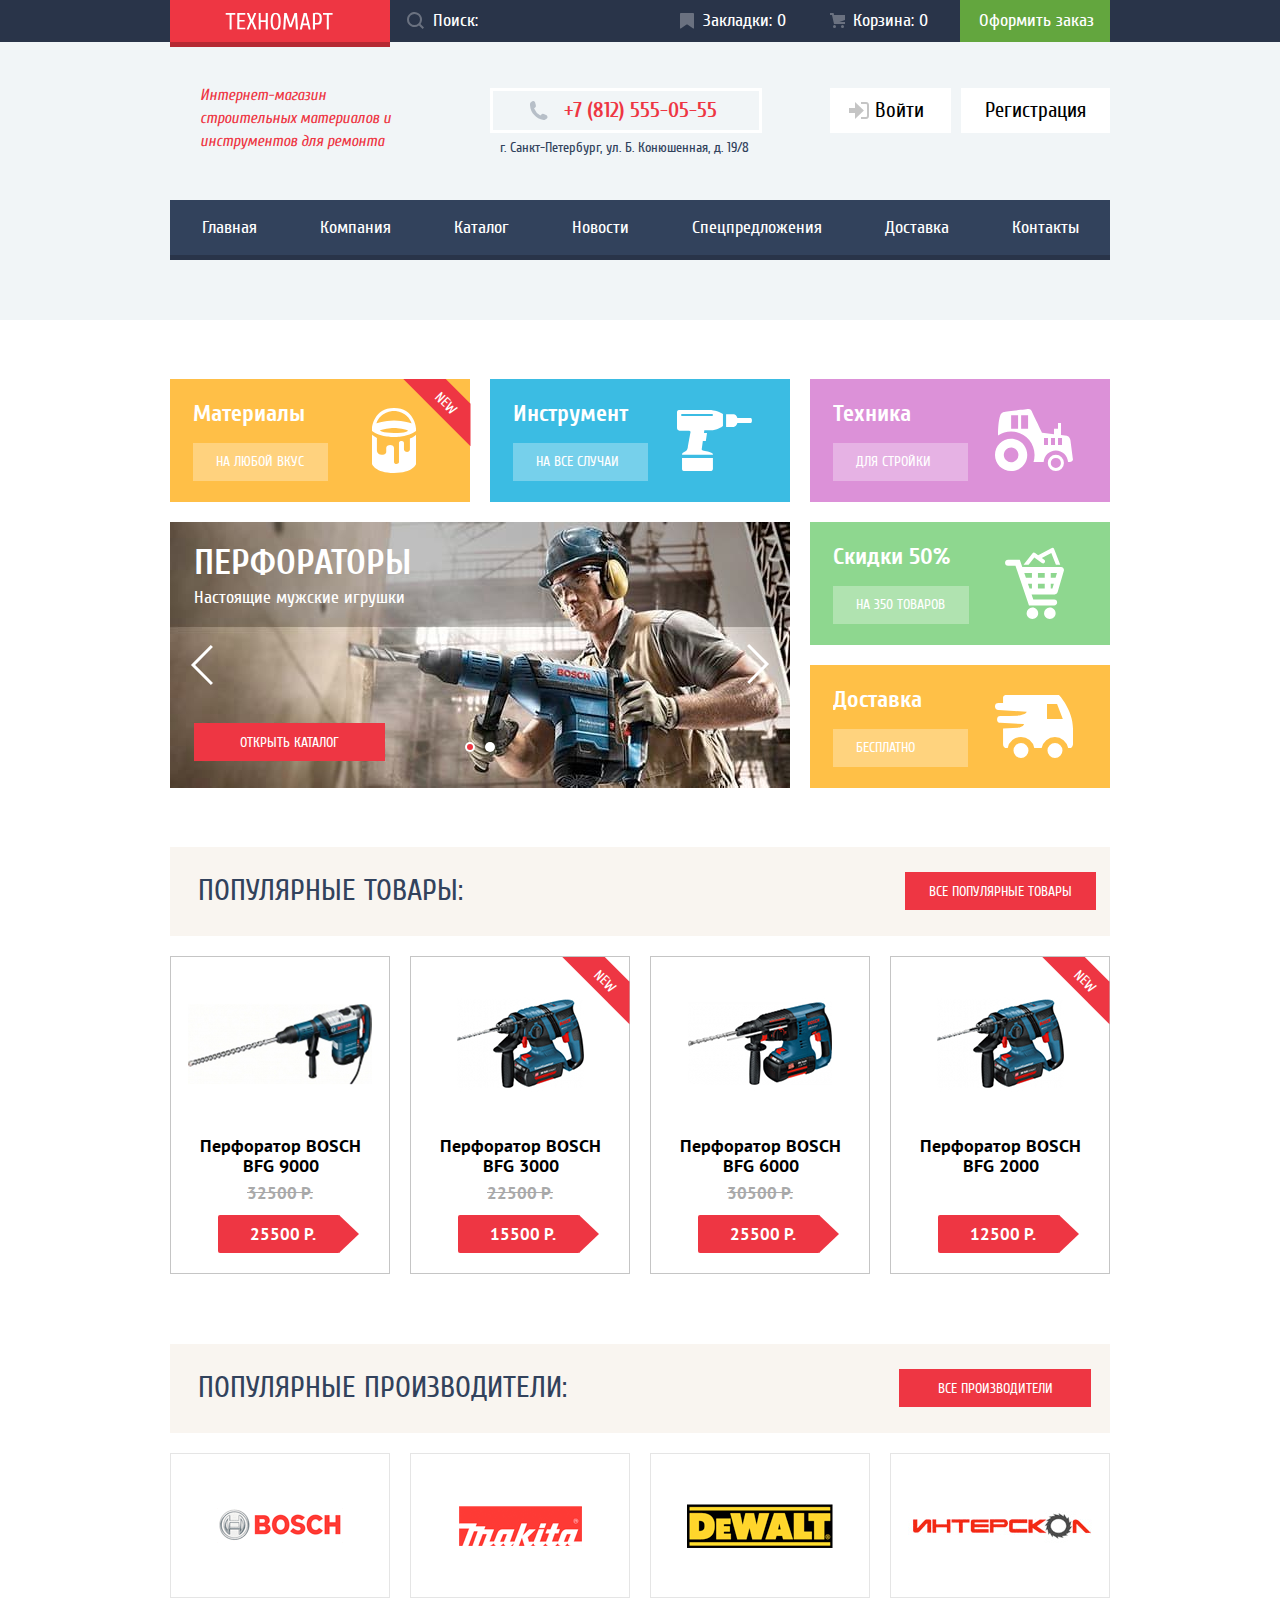
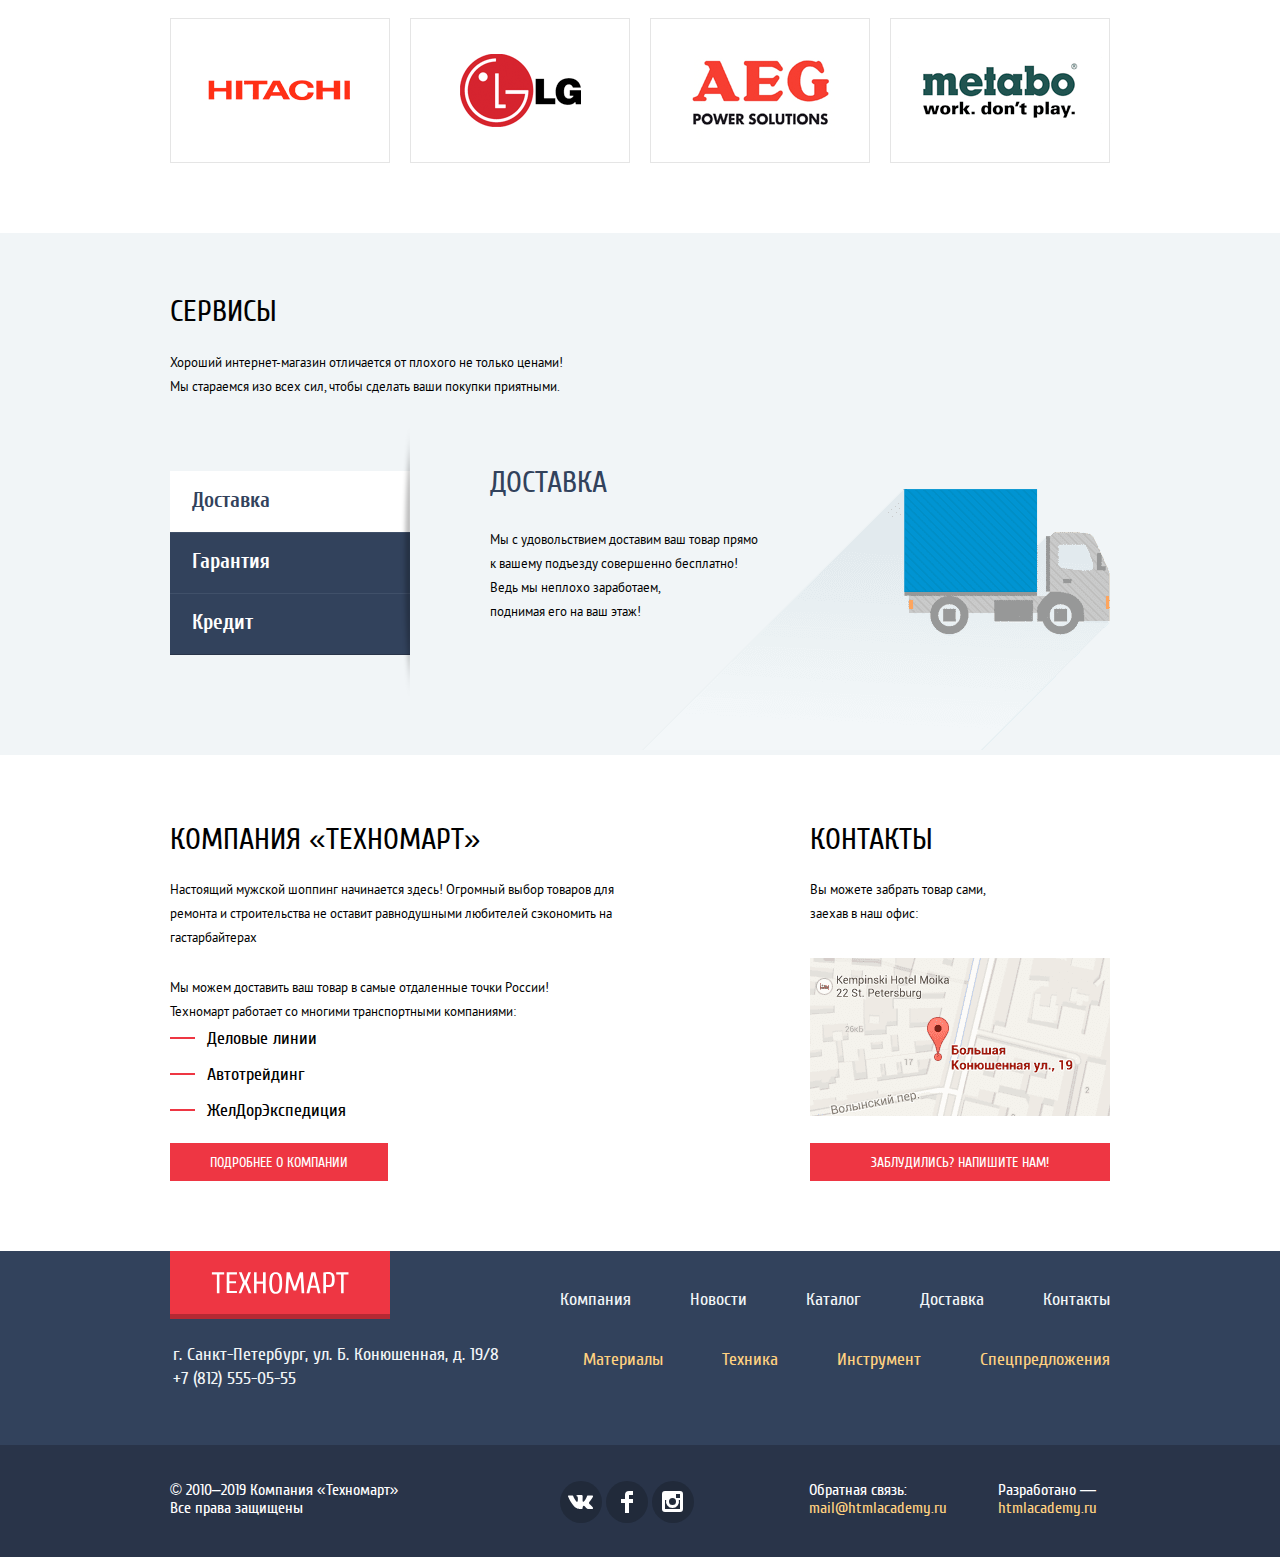
==== commit 5b6f20d1: "Внесены правки" ====
--- a/index.html
+++ b/index.html
@@ -5,7 +5,7 @@
     <title>Сайт интернет-магазина "Техномарт"</title>
     <link href="https://fonts.googleapis.com/css2?family=Cuprum:ital,wght@0,400;0,700;1,400&display=swap" rel="stylesheet">
     <link rel="stylesheet" href="css/normalize.css">
-    <link rel="stylesheet" href="css/style.css">
+    <link rel="stylesheet" href="css/min-style.css">
   </head>
   <body class="page__body">
     <header class="page__header">
@@ -79,35 +79,35 @@
           <h2 class="visually-hidden">Преимущества и товары</h2>
           <div class="features__wrapper">
             <div class="features__item new-item">
-              <div>
+              <div class="features__item--wrapper">
                 <h3 class="features__item--title">Материалы</h3>
                 <a href="#" class="features__button">На любой вкус</a>
               </div>
               <img src="img/icon-1.svg" width="44" height="65" alt="Материалы">
             </div>
             <div class="features__item">
-              <div>
+              <div class="features__item--wrapper">
                 <h3 class="features__item--title">Инструмент</h3>
                 <a href="#" class="features__button">На все случаи</a>
               </div>
               <img src="img/icon-2.svg" width="75" height="61" alt="Инструмент">
             </div>
             <div class="features__item">
-              <div>
+              <div class="features__item--wrapper">
                 <h3 class="features__item--title">Техника</h3>
                 <a href="#" class="features__button">Для стройки</a>
               </div>
               <img src="img/icon-3.svg" width="78" height="62" alt="Техника">
             </div>
             <div class="features__item">
-              <div>
+              <div class="features__item--wrapper">
                 <h3 class="features__item--title">Скидки 50%</h3>
                 <a href="#" class="features__button">На 350 товаров</a>
               </div>
               <img src="img/icon-4.svg" width="59" height="72" alt="Скидки 50%">
             </div>
             <div class="features__item">
-              <div>
+              <div class="features__item--wrapper">
                 <h3 class="features__item--title">Доставка</h3>
                 <a href="#" class="features__button">Бесплатно</a>
               </div>
--- a/css/min-style.css
+++ b/css/min-style.css
@@ -0,0 +1 @@
+@font-face{font-family:Cuprum;font-style:normal;font-weight:400;src:local('Cuprum Regular'),local('Cuprum-Regular'),url(../fonts/cuprum.woff2) format('woff2'),url(../fonts/cuprum.woff) format('woff')}@font-face{font-family:Cuprum;font-style:italic;font-weight:400;src:local('Cuprum Italic'),local('Cuprum-Italic'),url(../fonts/cuprumitalic.woff2) format('woff2'),url(../fonts/cuprumitalic.woff) format('woff')}@font-face{font-family:Cuprum;font-style:normal;font-weight:700;src:local('Cuprum Bold'),local('Cuprum-Bold'),url(../fonts/cuprumbold.woff2) format('woff2'),url(../fonts/cuprumbold.woff) format('woff')}@font-face{font-family:Cuprum;font-style:italic;font-weight:700;src:local('Cuprum Bold Italic'),local('Cuprum-BoldItalic'),url(../fonts/cuprumbolditalic.woff2) format('woff2'),url(../fonts/cuprumbolditalic.woff) format('woff')}@font-face{font-family:'PT Sans';font-style:normal;font-weight:400;src:local('PT Sans'),local('PTSans-Regular'),url(../fonts/ptsans.woff2) format('woff2'),url(../fonts/ptsans.woff) format('woff')}@font-face{font-family:'PT Sans';font-style:normal;font-weight:700;src:local('PT Sans Bold'),local('PTSans-Bold'),url(../fonts/ptsansbold.woff2) format('woff2'),url(../fonts/ptsansbold.woff) format('woff')}@-webkit-keyframes shake{0%,100%{-webkit-transform:translateX(0);transform:translateX(0)}10%,30%,50%,70%,90%{-webkit-transform:translateX(-10px);transform:translateX(-10px)}20%,40%,60%,80%{-webkit-transform:translateX(10px);transform:translateX(10px)}}@keyframes shake{0%,100%{-webkit-transform:translateX(0);transform:translateX(0)}10%,30%,50%,70%,90%{-webkit-transform:translateX(-10px);transform:translateX(-10px)}20%,40%,60%,80%{-webkit-transform:translateX(10px);transform:translateX(10px)}}@-webkit-keyframes form--drop{0%{-webkit-transform:translateY(-2000px);transform:translateY(-2000px)}70%{-webkit-transform:translateY(30px);transform:translateY(30px)}90%{-webkit-transform:translateY(-10px);transform:translateY(-10px)}100%{-webkit-transform:translateY(0);transform:translateY(0)}}@keyframes form--drop{0%{-webkit-transform:translateY(-2000px);transform:translateY(-2000px)}70%{-webkit-transform:translateY(30px);transform:translateY(30px)}90%{-webkit-transform:translateY(-10px);transform:translateY(-10px)}100%{-webkit-transform:translateY(0);transform:translateY(0)}}@-webkit-keyframes drop{0%{-webkit-transform:translateY(-2000px);transform:translateY(-2000px)}100%{-webkit-transform:translateY(0);transform:translateY(0)}}@keyframes drop{0%{-webkit-transform:translateY(-2000px);transform:translateY(-2000px)}100%{-webkit-transform:translateY(0);transform:translateY(0)}}@-webkit-keyframes swipe{0%{-webkit-transform:translateY(2000px);transform:translateY(2000px)}100%{-webkit-transform:translateY(0);transform:translateY(0)}}@keyframes swipe{0%{-webkit-transform:translateY(2000px);transform:translateY(2000px)}100%{-webkit-transform:translateY(0);transform:translateY(0)}}:root{--white:#FFFFFF;--black:#000000;--basic-red:#EE3643;--basic-blue:#32425C;--basic-background:#F1F5F7;--basic-border:#EAEAEA;--basic-darkblue:#293449;--basic-green:#63A63E;--basic-lightgray:#C5C5C5;--basic-gray:#3D546F;--special-aquablue:#3BBCE3;--special-darkgreen:#367315;--special-lightgreen:#8ED78F;--special-orange:#FFBF47;--special-lightorange:#FFC047;--special-darkyellow:#FFD180;--special-lilac:#DC91D8;--special-gray:#A9A9A9;--special-middlegray:#E5E5E5;--special-lightgray:#F4F4F4;--special-lightbrown:#F9F5F0;--special-brown:#F7F3EC;--social-background:#212A3A;--special-inset:#405069;--white-opacity:rgba(255, 255, 255, 0.5);--white-opacity-5:rgba(255, 255, 255, 0.05);--white-opacity-25:rgba(255, 255, 255, 0.25);--white-opacity-30:rgba(255, 255, 255, 0.3);--gray-opacity-30:rgba(197, 197, 197, 0.3);--darkgray-opacity-50:rgba(241, 245, 247, 0.5);--brown-opacity-30:rgba(169, 169, 169, 0.3);--black-opacity-24:rgba(0, 0, 0, 0.24);--black-opacity-30:rgba(0, 0, 0, 0.3);--darkyellow-opacity-50:rgba(255, 209, 128, 0.5);--hover-red:#ca2c37;--hover-green:#5FBB2D;--hover-blue:#293449;--active-green:#518534;--active-blue:#161D29;--active-red:#ba2732;--rest-gray:#C5C5C5;--hover-gray:#B5B5B5;--line-gray:#D7DCDE;--line-green:#00CA74;--circle-gray:#ABABAB}body{position:relative;margin:0;padding:0;color:var(--black);font-family:Cuprum,"PT Sans",sans-serif;font-size:18px;line-height:24px;font-weight:400;background-color:var(--white)}a{text-decoration:none}img{max-width:100%;height:auto}.button{color:inherit;font-size:14px;line-height:18px;text-transform:uppercase;background-color:var(--basic-red);cursor:pointer}.button:focus,.button:hover{background-color:var(--hover-red)}.button-active{background-color:var(--active-red)}.visually-hidden:not(:focus):not(active),input[type=checkbox].visually-hidden,input[type=radio].visually-hidden{position:absolute;width:1px;height:1px;margin:-1px;padding:0;border:0;white-space:nowrap;-webkit-clip-path:inset(100%);clip-path:inset(100%);clip:rect(0 0 0 0);overflow:hidden}.new-item::before{content:"";position:absolute;top:8px;right:-25px;width:35px;height:0;border-bottom:30px solid var(--basic-red);border-left:30px solid transparent;border-right:30px solid transparent;-webkit-transform:rotate(45deg);-ms-transform:rotate(45deg);transform:rotate(45deg);z-index:1}.new-item::after{content:"new";position:absolute;top:18px;right:3px;width:30px;height:0;color:var(--white);font-size:14px;line-height:18px;text-transform:uppercase;text-align:center;-webkit-transform:rotate(45deg);-ms-transform:rotate(45deg);transform:rotate(45deg);z-index:1}.section__wrapper{display:-webkit-box;display:-ms-flexbox;display:flex;-webkit-box-pack:justify;-ms-flex-pack:justify;justify-content:space-between;-webkit-box-align:start;-ms-flex-align:start;align-items:start;margin-bottom:20px;padding-right:14px;background-color:var(--special-lightbrown)}.section__button{-ms-flex-item-align:center;-ms-grid-row-align:center;align-self:center;padding:11px 24px 9px 24px;color:var(--white)}.page{height:100%}.page__body{display:-ms-grid;display:grid;-ms-grid-rows:-webkit-min-content 1fr -webkit-min-content;-ms-grid-rows:min-content 1fr min-content;grid-template-rows:-webkit-min-content 1fr -webkit-min-content;grid-template-rows:min-content 1fr min-content;-ms-flex-line-pack:start;align-content:start;min-height:100%}.container{max-width:960px;margin:0 auto;padding-left:10px;padding-right:10px;-webkit-box-sizing:border-box;box-sizing:border-box}.page__header{background-color:var(--basic-background)}.inner-page .page__header{margin-bottom:0}.header-top{margin-bottom:42px;color:var(--white);background-color:var(--basic-darkblue)}.header-top .container{display:-webkit-box;display:-ms-flexbox;display:flex;-ms-flex-wrap:wrap;flex-wrap:wrap}.header-top__logo,.header-top__logo:focus,.header-top__logo:hover{-ms-flex-item-align:center;-ms-grid-row-align:center;align-self:center;position:relative;padding:12px 57px 12px 55px;color:var(--white);line-height:0;background-color:var(--basic-red);cursor:pointer}.header-top__logo::after{content:"";position:absolute;bottom:-5px;right:0;width:100%;height:5px;background-color:var(--basic-red);-webkit-box-shadow:inset 0 -5px 0 var(--black-opacity-24);box-shadow:inset 0 -5px 0 var(--black-opacity-24)}.header-top__logo:active{background-color:var(--active-red)}.search-form{-webkit-box-flex:1;-ms-flex-positive:1;flex-grow:1;-ms-flex-item-align:center;-ms-grid-row-align:center;align-self:center;position:relative}.search-form__icon{position:absolute;top:12px;left:17px;width:17px;height:17px;opacity:.3}.search-form__icon:hover{opacity:1}.search-form__input:hover~.search-form__icon{opacity:1}.search-form__input:focus~.search-form__icon{opacity:1}.search-form__input:focus~.search-form__icon path{fill:var(--basic-red)}.search-form__input{width:100%;padding:9px 20px 9px 43px;color:inherit;line-height:24px;background-color:var(--basic-darkblue);border:none;cursor:pointer}.search-form__input:focus{color:var(--black);background-color:var(--white)}.search-form__input::-webkit-input-placeholder{color:var(--white)}.search-form__input::-moz-placeholder{color:var(--white)}.search-form__input:-ms-input-placeholder{color:var(--white)}.search-form__input::-ms-input-placeholder{color:var(--white)}.search-form__input::placeholder{color:var(--white)}.header-top__buttons{display:-webkit-box;display:-ms-flexbox;display:flex;-ms-flex-wrap:wrap;flex-wrap:wrap;-webkit-box-pack:end;-ms-flex-pack:end;justify-content:flex-end;min-width:450px}.header-top__button{position:relative;min-width:150px;padding:9px 24px 9px 43px;color:inherit;border:none;-webkit-box-sizing:border-box;box-sizing:border-box}.header-top__button--bookmark::before{content:"";position:absolute;top:13px;left:20px;width:14px;height:16px;background-image:url(../img/icon-bookmark.svg);background-repeat:no-repeat;opacity:.3}.header-top__button--bookmark:focus::before,.header-top__button--bookmark:hover::before{opacity:1}.header-top__button--bookmark:active{color:var(--white-opacity);background-color:var(--active-blue)}.header-top__button--bookmark:active::before{opacity:.3}.header-top__button--cart::before{content:"";position:absolute;top:13px;left:20px;width:15px;height:15px;background-image:url(../img/icon-cart.svg);background-repeat:no-repeat;opacity:.3}.header-top__button--cart:focus::before,.header-top__button--cart:hover::before{opacity:1}.header-top__button--cart:active{color:var(--white-opacity);background-color:var(--active-blue)}.header-top__button--cart:active::before{opacity:.3}.header-top__button--cart_full{background-color:var(--basic-red)}.header-top__button_order{padding:9px 16px 9px 19px;background-color:var(--basic-green);cursor:pointer}.header-top__button_order:focus,.header-top__button_order:hover{background-color:var(--hover-green)}.header-top__button_order:active{color:var(--white-opacity);background-color:var(--basic-green)}.header-center{padding-bottom:40px}.header-center{display:-webkit-box;display:-ms-flexbox;display:flex;-ms-flex-wrap:wrap;flex-wrap:wrap;-webkit-box-pack:justify;-ms-flex-pack:justify;justify-content:space-between}.header-center__promo{max-width:300px;margin:0;padding:0 73px 0 30px;color:var(--basic-red);font-size:16px;line-height:23px;font-style:italic;-webkit-box-sizing:border-box;box-sizing:border-box}.header-center__contacts{display:-webkit-box;display:-ms-flexbox;display:flex;-webkit-box-orient:vertical;-webkit-box-direction:normal;-ms-flex-direction:column;flex-direction:column;-ms-flex-wrap:wrap;flex-wrap:wrap;-webkit-box-align:start;-ms-flex-align:start;align-items:start;min-width:300px;margin-top:4px;text-align:left}.header-contacts__phone{position:relative;padding:4px 42px 5px 71px;color:var(--basic-red);font-size:21px;line-height:30px;font-weight:700;font-style:normal;border:3px solid var(--white);-webkit-box-sizing:border-box;box-sizing:border-box}.header-contacts__phone::before{content:"";position:absolute;top:10px;left:36px;width:19px;height:19px;background-image:url(../img/icon-phone.svg);background-repeat:no-repeat}.header-contacts__address{padding:3px 10px 0 10px;color:var(--basic-blue);font-size:14px;line-height:24px;font-style:normal}.login-form{display:-webkit-box;display:-ms-flexbox;display:flex;-ms-flex-wrap:wrap;flex-wrap:wrap;-webkit-box-pack:end;-ms-flex-pack:end;justify-content:flex-end;-ms-flex-line-pack:start;align-content:start;width:300px;margin-top:4px}.login-form__button{position:relative;padding:12px 27px 12px 45px;color:var(--black);font-size:21px;line-height:21px;background-color:var(--white)}.login-form__button:not(:first-child){margin-left:10px}.login-form__button:focus,.login-form__button:hover{color:var(--basic-red)}.login-form__button:active{color:var(--basic-lightgray)}.login-form__button--img{position:absolute;top:14px;left:19px;width:21px;height:17px}.login-form__button:focus>.login-form__button--img>path,.login-form__button:hover>.login-form__button--img>path{fill:var(--basic-gray)}.login-form__button:active>.login-form__button--img>path{fill:var(--basic-lightgray)}.login-form__button--registration{padding:12px 24px}.account{margin-top:4px}.account__info{display:-webkit-box;display:-ms-flexbox;display:flex;-ms-flex-wrap:wrap;flex-wrap:wrap;min-width:300px;margin-bottom:4px;font-size:21px;line-height:21px;background-color:var(--white)}.account__button,.account__button--user:focus,.account__button--user:hover{color:var(--black)}.account__button--user{position:relative;padding:12px 20px 12px 56px}.account__button--user>svg{position:absolute;top:13px;left:15px;width:20px;height:18px}.account__button--user:focus>.account__button--user-img>path,.account__button--user:hover>.account__button--user-img>path{fill:var(--basic-gray)}.account__button--user:active{color:var(--basic-lightgray)}.account__button--user:active>.account__button--user-img>path{fill:var(--basic-lightgray)}.account__button--logout{position:relative;color:var(--basic-lightgray)}.account__button--logout-img{position:absolute;top:14px;left:2px;width:20px;height:18px}.account__button--logout-img:focus>path,.account__button--logout-img:hover>path{fill:var(--basic-gray)}.account__button--logout-img:active>path{fill:var(--basic-lightgray)}.account__menu{display:-webkit-box;display:-ms-flexbox;display:flex;-ms-flex-wrap:wrap;flex-wrap:wrap;-webkit-box-pack:center;-ms-flex-pack:center;justify-content:center;margin:0;padding:0;list-style:none}.account__link{position:relative;padding-left:30px;color:var(--basic-blue);font-size:16px;line-height:18px}.account__item:not(:first-child)>.account__link::before{content:"";position:absolute;top:7px;left:12px;width:4px;height:4px;background-color:var(--basic-blue);border-radius:50%}.account__item:first-child>.account__link{padding-left:0}.account__link:focus,.account__link:hover{color:var(--basic-red)}.account__menu:focus .account__link::before,.account__menu:hover .account__link::before{background-color:var(--basic-red)}.account__link:active{color:var(--basic-lightgray)}.account__menu:active .account__link::before{background-color:var(--basic-lightgray)}.header-bottom{padding-bottom:65px;color:var(--white);background-color:var(--basic-background)}.main-navigation{position:relative;background-color:var(--basic-blue)}.main-navigation::after{content:"";position:absolute;bottom:-5px;right:0;width:100%;height:5px;background-color:var(--basic-blue);-webkit-box-shadow:inset 0 -5px 0 var(--basic-darkblue);box-shadow:inset 0 -5px 0 var(--basic-darkblue)}.main-navigation__list{display:-webkit-box;display:-ms-flexbox;display:flex;-ms-flex-wrap:wrap;flex-wrap:wrap;-webkit-box-pack:start;-ms-flex-pack:start;justify-content:flex-start;margin:0;padding:0;list-style:none}.main-navigation__item{-webkit-box-flex:1;-ms-flex-positive:1;flex-grow:1;display:-webkit-box;display:-ms-flexbox;display:flex}.main-navigation__link{-webkit-box-flex:1;-ms-flex-positive:1;flex-grow:1;display:inline-block;vertical-align:top;padding:16px 20px 15px 20px;color:inherit;text-align:center;cursor:pointer}.main-navigation__link:focus,.main-navigation__link:hover{background-color:var(--basic-darkblue)}.main-navigation__link:active{color:var(--white-opacity)}.main-navigation__current-link:active,.main-navigation__current-link:focus,.main-navigation__current-link:hover{color:inherit;background-color:var(--basic-blue);cursor:default}.features{padding-bottom:59px;padding-top:59px}.features__wrapper{display:-ms-grid;display:grid;-ms-grid-columns:1fr 20px 1fr 20px 1fr;grid-template-columns:1fr 1fr 1fr;-ms-grid-rows:auto 20px auto 20px auto;grid-template-rows:auto auto auto;grid-gap:20px;-webkit-box-align:start;-ms-flex-align:start;align-items:start;grid-template-areas:"f1 f2 f3" "sl sl f4" "sl sl f5";margin:0;padding:0;list-style:none;color:var(--white)}.features__item:nth-child(1){-ms-grid-row:1;-ms-grid-column:1;grid-area:f1;background-color:var(--special-orange)}.features__item:nth-child(2){-ms-grid-row:1;-ms-grid-column:3;grid-area:f2;background-color:var(--special-aquablue)}.features__item:nth-child(3){-ms-grid-row:1;-ms-grid-column:5;grid-area:f3;background-color:var(--special-lilac)}.features__item:nth-child(4){-ms-grid-row:3;-ms-grid-column:5;grid-area:f4;background-color:var(--special-lightgreen)}.features__item:nth-child(5){-ms-grid-row:5;-ms-grid-column:5;grid-area:f5;background-color:var(--special-lightorange)}.features__item{display:-webkit-box;display:-ms-flexbox;display:flex;-ms-flex-wrap:wrap;flex-wrap:wrap;-webkit-box-pack:start;-ms-flex-pack:start;justify-content:flex-start;position:relative;padding:20px 10px 21px 23px;color:var(--white);background-color:var(--special-orange);cursor:default}.features__item--wrapper{display:-webkit-box;display:-ms-flexbox;display:flex;-webkit-box-orient:vertical;-webkit-box-direction:normal;-ms-flex-direction:column;flex-direction:column;-ms-flex-wrap:wrap;flex-wrap:wrap}.features__item--title{max-width:135px;margin:0 0 14px;font-size:24px;line-height:30px;font-weight:700;overflow:hidden;white-space:nowrap;-o-text-overflow:ellipsis;text-overflow:ellipsis}.features__button{display:inline-block;vertical-align:top;min-width:135px;padding:10px 24px 10px 23px;color:inherit;font-size:14px;line-height:18px;text-transform:uppercase;background-color:var(--white-opacity-30);border:none;-webkit-box-sizing:border-box;box-sizing:border-box;cursor:pointer}.features__button:focus,.features__button:hover{background-color:var(--gray-opacity-30)}.features__button:active{background-color:var(--brown-opacity-30)}.features__item>img{margin:0 auto;-o-object-fit:contain;object-fit:contain}.features__slider{-ms-grid-row:3;-ms-grid-row-span:3;-ms-grid-column:1;-ms-grid-column-span:3;grid-area:sl;position:relative;color:var(--white)}.features-slider__item{display:none;position:relative;max-height:266px}.features-slider__item>img{max-width:620px;max-height:266px;-o-object-fit:contain;object-fit:contain}.slider-item__wrapper{position:absolute;max-width:570px;top:23px;left:24px}.slider-item__title{margin:0 0 5px;font-size:36px;line-height:36px;font-weight:700;text-transform:uppercase;overflow:hidden;white-space:nowrap;-o-text-overflow:ellipsis;text-overflow:ellipsis}.slider-item__info{margin:0}.slider-item__link{display:inline-block;vertical-align:top;position:absolute;left:24px;bottom:27px;margin:0;padding:11px 46px 9px}.features-slider__controls{position:absolute;left:295px;bottom:36px;line-height:0;z-index:1}.features-slider__controls>label{display:inline-block;vertical-align:top;position:relative;width:10px;height:10px;margin-left:5px;padding:2px;background-color:var(--white);border-radius:50%;-webkit-box-sizing:border-box;box-sizing:border-box;cursor:pointer}.features-slider__controls>label:first-child{margin-left:0}#slider__radio_1:focus~.features-slider__controls label[for=slider__radio_1],#slider__radio_2:focus~.features-slider__controls label[for=slider__radio_2]{outline:5px auto -webkit-focus-ring-color}#slider__radio_1:checked~.features-slider__list #slide-1,#slider__radio_2:checked~.features-slider__list #slide-2{display:block}#slider__radio_1:checked~.features-slider__controls label[for=slider__radio_1]:after,#slider__radio_2:checked~.features-slider__controls label[for=slider__radio_2]:after{content:"";position:absolute;width:6px;height:6px;background-color:var(--basic-red);border-radius:50%}.features-slider__button{position:absolute;width:23px;height:41px;margin:0;padding:0;background-color:transparent;border:none;cursor:pointer}.features-slider__button--next{top:122px;right:20px}.features-slider__button--prev{top:122px;left:20px}.features-slider__button--next::before{content:"";position:absolute;top:0;right:0;width:23px;height:41px;background-image:url(../img/icon-left.svg);background-repeat:no-repeat;-webkit-transform:rotate(180deg);-ms-transform:rotate(180deg);transform:rotate(180deg)}.features-slider__button--prev::before{content:"";position:absolute;top:0;left:0;width:23px;height:41px;background-image:url(../img/icon-left.svg);background-repeat:no-repeat}.grid-module{margin-bottom:70px}.grid-module__header{display:-webkit-box;display:-ms-flexbox;display:flex;-ms-flex-wrap:wrap;flex-wrap:wrap;-webkit-box-align:center;-ms-flex-align:center;align-items:center;margin-bottom:20px;padding:25px 14px 26px 25px;background-color:var(--special-lightbrown)}.grid-module__title{margin:0;padding:0 0 1px 3px;color:var(--basic-blue);font-size:30px;line-height:30px;font-weight:400;text-transform:uppercase}.grid-module__button{margin-left:auto;padding:11px 24px 9px 24px;color:var(--white)}.grid-module__list{display:-ms-grid;display:grid;-ms-grid-columns:1fr 20px 1fr 20px 1fr 20px 1fr;grid-template-columns:1fr 1fr 1fr 1fr;grid-gap:20px;margin:0;padding:0;list-style:none}.goods__item{display:-webkit-box;display:-ms-flexbox;display:flex;-ms-flex-wrap:wrap;flex-wrap:wrap;-webkit-box-orient:vertical;-webkit-box-direction:normal;-ms-flex-direction:column;flex-direction:column;-webkit-box-align:center;-ms-flex-align:center;align-items:center;position:relative;padding-top:5px;padding-bottom:20px;text-align:center;border:1px solid var(--basic-lightgray);-webkit-box-sizing:border-box;box-sizing:border-box;cursor:default}.goods__item:hover{-webkit-box-shadow:0 4px 20px var(--black-opacity-24);box-shadow:0 4px 20px var(--black-opacity-24)}.goods__item:hover .goods__button-wrapper{display:-webkit-box;display:-ms-flexbox;display:flex}.goods__image-wrapper{display:-webkit-box;display:-ms-flexbox;display:flex;-ms-flex-wrap:wrap;flex-wrap:wrap;-webkit-box-align:center;-ms-flex-align:center;align-items:center;width:184px;min-height:164px;margin-bottom:10px}.goods__image-wrapper>img{max-width:184px;max-height:164px;margin:0 auto;-o-object-fit:contain;object-fit:contain}.goods__info-wrapper{display:-webkit-box;display:-ms-flexbox;display:flex;-webkit-box-orient:vertical;-webkit-box-direction:normal;-ms-flex-direction:column;flex-direction:column;-webkit-box-pack:justify;-ms-flex-pack:justify;justify-content:space-between;-webkit-box-flex:1;-ms-flex-positive:1;flex-grow:1}.goods__title{margin:0;padding:0 17px 8px 18px;font-family:"PT Sans",sans-serif;font-size:18px;line-height:20px;font-weight:700}.goods__price--old{margin:0 auto 13px;color:var(--special-gray);font-family:"PT Sans",sans-serif;font-size:17px;line-height:18px;font-weight:700;text-align:center;text-transform:uppercase}.goods__price{position:relative;margin:0 auto 0 47px;padding:10px 24px 10px 32px;color:var(--white);font-family:"PT Sans",sans-serif;font-size:17px;line-height:18px;font-weight:700;text-align:center;text-transform:uppercase;background-color:var(--basic-red);border-radius:2px}.goods__price::after{content:"";position:absolute;top:0;right:-19px;border-left:20px solid var(--basic-red);border-top:19px solid transparent;border-bottom:19px solid transparent}.goods__button-wrapper{display:none;-webkit-box-orient:vertical;-webkit-box-direction:normal;-ms-flex-direction:column;flex-direction:column;position:absolute;top:0;left:0;margin:0 auto;padding:38px 43px 35px 41px;background-color:var(--white)}.goods__button--buy{position:relative;margin-bottom:10px;padding:10px 40px 10px 53px;color:var(--white);font-size:14px;line-height:18px;text-transform:uppercase;background-color:var(--basic-green);border:none;border-radius:2px;-webkit-box-shadow:inset 0 -3px 0 var(--special-darkgreen);box-shadow:inset 0 -3px 0 var(--special-darkgreen)}.goods__item:hover .goods__button--buy{-webkit-animation:drop .3s;animation:drop .3s}.goods__button--buy::before{content:"";position:absolute;width:15px;height:15px;left:30px;background-image:url(../img/icon-cart.svg);background-repeat:no-repeat;opacity:.3}.goods__button--buy:focus,.goods__button--buy:hover{background-color:var(--hover-green)}.goods__button--buy:active{background-color:var(--active-green)}.goods__button--add-bookmark{padding:8px 31px 6px 30px;color:var(--basic-blue);font-size:14px;line-height:18px;text-transform:uppercase;background:0 0;border:3px solid var(--basic-green);border-radius:2px}.goods__item:hover .goods__button--add-bookmark{-webkit-animation:swipe .4s;animation:swipe .4s}.goods__button--add-bookmark:focus,.goods__button--add-bookmark:hover{background:0 0;border:3px solid var(--basic-blue)}.goods__button--add-bookmark:active{color:var(--basic-lightgray);border:3px solid var(--basic-lightgray)}.brands .grid-module__header{padding-right:19px}.brands .grid-module__button{padding:11px 38px 9px 39px}.brands__item{display:-webkit-box;display:-ms-flexbox;display:flex;width:220px;height:145px;border:1px solid var(--special-middlegray);-webkit-box-sizing:border-box;box-sizing:border-box}.brands__link{display:-webkit-box;display:-ms-flexbox;display:flex;width:100%;height:100%;-o-object-fit:contain;object-fit:contain}.brands__link>img{max-width:220px;max-height:145px;margin:0 auto;-o-object-fit:contain;object-fit:contain}.brands__item:focus,.brands__item:hover{-webkit-box-shadow:0 4px 20px var(--black-opacity-24);box-shadow:0 4px 20px var(--black-opacity-24)}.brands__item:active{-webkit-box-shadow:0 4px 20px var(--black-opacity-24);box-shadow:0 4px 20px var(--black-opacity-24);opacity:.5}.services{padding-top:64px;padding-bottom:52px;background-color:var(--basic-background);cursor:default}.services__title{margin:0 0 24px;padding:0;font-size:30px;line-height:30px;font-weight:400;text-transform:uppercase;color:var(--black)}.services__info{margin:0 0 23px;font-family:"PT Sans",sans-serif;font-size:13px;line-height:24px;font-weight:400}.services__slider{display:-ms-grid;display:grid;-ms-grid-columns:300px 20px 620px;grid-template-columns:300px 620px;grid-gap:20px}.services-slider__buttons{display:-webkit-box;display:-ms-flexbox;display:flex;-webkit-box-orient:vertical;-webkit-box-direction:normal;-ms-flex-direction:column;flex-direction:column;position:relative;max-width:240px;margin:0;padding:49px 0 49px 0;-webkit-box-sizing:border-box;box-sizing:border-box}.services-slider__buttons--shadow::after{content:"";position:absolute;right:0;top:0;width:10px;height:279px;background-image:url(../img/shadow.png);background-repeat:no-repeat}.services-slider__button{padding:14px 22px 17px 22px;color:var(--white);font-size:21px;line-height:30px;font-weight:700;text-align:left;background-color:var(--basic-blue);border:none;-webkit-box-shadow:0 1px 0 var(--basic-darkblue),inset 0 1px 0 var(--special-inset);box-shadow:0 1px 0 var(--basic-darkblue),inset 0 1px 0 var(--special-inset);-webkit-box-sizing:border-box;box-sizing:border-box;cursor:pointer}.services-slider__button:focus,.services-slider__button:hover{color:var(--white);background-color:var(--hover-blue)}.services-slider__button--current,.services-slider__button--current:active,.services-slider__button--current:focus,.services-slider__button--current:hover{color:var(--basic-blue);background-color:var(--white);-webkit-box-shadow:none;box-shadow:none}.services-slider__list{margin:0;padding:0;list-style:none}.services-slider__item{display:none;-webkit-box-orient:vertical;-webkit-box-direction:normal;-ms-flex-direction:column;flex-direction:column;-webkit-box-align:start;-ms-flex-align:start;align-items:start;position:relative;padding-top:46px}.services-slider__item--current{display:-webkit-box;display:-ms-flexbox;display:flex}.services-slider__item:nth-child(1)::after{content:"";position:absolute;top:67px;right:0;width:468px;height:261px;background-image:url(../img/services__slider-1.png);background-repeat:no-repeat}.services-slider__item:nth-child(2)::after{content:"";position:absolute;top:65px;right:0;width:389px;height:261px;background-image:url(../img/services__slider-2.png);background-repeat:no-repeat}.services-slider__item:nth-child(3)::after{content:"";position:absolute;top:65px;right:0;width:465px;height:261px;background-image:url(../img/services__slider-3.png);background-repeat:no-repeat}.services-slider__title{margin:0 0 30px;padding:0;color:var(--basic-blue);font-size:30px;line-height:30px;font-weight:400;text-transform:uppercase}.services-slider__info{max-width:380px;margin:0;padding:0;font-family:"PT Sans",sans-serif;font-size:13px;line-height:24px;z-index:2}.services-slider__info--credit{margin-bottom:26px}.services-slider__button--credit{display:inline-block;vertical-align:top;padding:10px 25px;color:var(--white)}.about-us{padding-top:70px;padding-bottom:70px}.about-us .container{display:-ms-grid;display:grid;-ms-grid-columns:2fr 40px 1fr;grid-template-columns:2fr 1fr;grid-gap:40px}.about-us__title{margin:0 0 23px;padding:0;color:var(--black);font-size:30px;line-height:30px;font-weight:400;text-transform:uppercase}.about-us__content{margin:0 0 26px;font-family:"PT Sans",sans-serif;font-size:13px}.contacts-content{margin-bottom:32px}.about-us__delivery{margin:0 0 3px;font-family:"PT Sans",sans-serif;font-size:13px}.delivery__list{margin:0 0 20px;padding:0;list-style:none}.delivery__item{position:relative;margin-bottom:12px;padding-left:37px}.delivery__item:last-child{margin-bottom:0}.delivery__item::before{content:"";position:absolute;top:10px;left:0;width:25px;height:2px;background-color:var(--basic-red)}.about-us__button{display:inline-block;vertical-align:top;margin:0;padding:11px 40px 9px;color:var(--white);border:none}.about-us__button_contacts{width:100%}.about-us__mini-map{max-width:300px;max-height:158px;margin-bottom:20px;-o-object-fit:contain;object-fit:contain}.inner-page__catalog{display:-ms-grid;display:grid;-ms-grid-columns:1fr 20px 1fr 20px 1fr 20px 1fr;grid-template-columns:1fr 1fr 1fr 1fr;-ms-grid-rows:auto;grid-template-rows:auto;grid-gap:20px}.inner-page__catalog>:nth-child(1){-ms-grid-row:1;-ms-grid-column:1}.inner-page__catalog>:nth-child(2){-ms-grid-row:1;-ms-grid-column:3}.inner-page__catalog>:nth-child(3){-ms-grid-row:1;-ms-grid-column:5}.inner-page__catalog>:nth-child(4){-ms-grid-row:1;-ms-grid-column:7}.breadcrumbs{display:-webkit-box;display:-ms-flexbox;display:flex;-ms-flex-wrap:wrap;flex-wrap:wrap;margin:0;padding:21px 0 17px;color:var(--black);font-family:"PT Sans",sans-serif;font-size:13px;line-height:18px;text-transform:uppercase;list-style:none}.breadcrumbs__item{position:relative;margin-right:40px}.breadcrumbs__link{position:relative;margin:0;padding:0;color:inherit}.breadcrumbs__link:last-child{margin-right:0}.breadcrumbs__item:not(:last-child) .breadcrumbs__link::after{content:"";position:absolute;width:8px;height:14px;top:0;right:-25px;background-image:url(../img/icon-right-small.svg);background-repeat:no-repeat}.breadcrumbs__item:not(:first-child) .breadcrumbs__link:focus::after{outline:0}.breadcrumbs__item:first-child>.breadcrumbs__link:focus::before{outline:5px auto -webkit-focus-ring-color}.inner-page__title{margin:0 0 20px;padding:32px 29px 30px 29px;color:var(--basic-blue);font-size:30px;line-height:30px;font-weight:400;text-transform:uppercase;background-color:var(--basic-background)}.filter{-ms-grid-column-span:1;grid-column-end:span 1}.filter__title{margin:0;padding:9px 18px 10px 18px;font-family:"PT Sans",sans-serif;font-size:13px;line-height:18px;font-weight:400;text-transform:uppercase;background-color:var(--special-brown);border-radius:2px}.filter-section{margin:0;padding:0;border:none}.filter-section:not(:last-of-type){border-bottom:1px solid var(--special-middlegray)}.filter-section__price{padding-top:14px;padding-bottom:25px}.filter-section__brands{padding-top:16px;padding-bottom:26px}.filter-section__energy{padding-top:18px;padding-bottom:34px}.filter-section__title{margin:0;padding-bottom:0;font-family:"PT Sans",sans-serif;font-size:17px;line-height:30px;font-weight:700;text-transform:uppercase}.filter-section__price>.filter-section__title{margin-bottom:11px}.filter-section__brands>.filter-section__title{margin-bottom:15px}.filter-section__energy>.filter-section__title{margin-bottom:21px}.price-range{position:relative;margin-bottom:9px;padding:39px 20px;background-color:var(--special-brown);border-radius:3px}.price-range__range{width:180px;height:2px;background-color:var(--line-gray)}.price-range__range--current{position:relative;width:152px;height:2px;background-color:var(--line-green)}.price-range__range--max,.price-range__range--min{cursor:pointer}.price-range__range--min::before{content:"";position:absolute;top:-9px;left:0;width:4px;height:4px;background-color:var(--circle-gray);border:8px solid var(--white);border-radius:50%}.price-range__range--max::before{content:"";position:absolute;top:-9px;right:0;width:4px;height:4px;background-color:var(--circle-gray);border:8px solid var(--white);border-radius:50%}.price{display:-webkit-box;display:-ms-flexbox;display:flex;-webkit-box-pack:justify;-ms-flex-pack:justify;justify-content:space-between;-webkit-box-align:center;-ms-flex-align:center;align-items:center}.price__element{display:block;margin:0}.price__element>input[type=number]{width:95px;margin:0;padding:10px;font-family:"PT Sans",sans-serif;font-size:17px;line-height:18px;text-align:center;background-color:var(--special-brown);border:none;border-radius:2px;-webkit-box-sizing:border-box;box-sizing:border-box}.price__element>input[type=number]::-webkit-inner-spin-button,.price__element>input[type=number]::-webkit-outer-spin-button{margin:0}.filter-energy__list,.filter-section__list{margin:0;padding:0;list-style:none}.filter-brands__item{display:-webkit-box;display:-ms-flexbox;display:flex;-ms-flex-wrap:wrap;flex-wrap:wrap;-webkit-box-align:center;-ms-flex-align:center;align-items:center;position:relative;min-height:23px}.filter-energy__item{display:-webkit-box;display:-ms-flexbox;display:flex;-ms-flex-wrap:wrap;flex-wrap:wrap;-webkit-box-align:center;-ms-flex-align:center;align-items:center;min-height:25px}.filter-brands__item:not(:last-child),.filter-energy__item:not(:last-child){margin-bottom:16px}.filter-brands__item>label,.filter-energy__item>label{padding-left:35px;font-family:"PT Sans",sans-serif;font-size:15px;line-height:19px;text-transform:uppercase;cursor:pointer}.filter-energy__item>label{position:relative}.checked{display:none;position:absolute;left:0;top:0}.filter-brands__item>label::before{content:"";position:absolute;width:23px;height:23px;top:0;left:0;background-color:transparent;border:2px solid var(--rest-gray);border-radius:3px;-webkit-box-sizing:border-box;box-sizing:border-box}.filter-brands__item>input[type=checkbox]:checked~label::before{display:none}.filter-brands__item>input[type=checkbox]:checked~label>.checked{display:block}.filter-brands__item>label:focus::before,.filter-brands__item>label:hover::before{border-color:var(--hover-gray)}.checked:hover path{fill:var(--hover-gray)}.filter-brands__item>input[type=checkbox]:disabled+.checked,.filter-brands__item>input[type=checkbox]:disabled+label{opacity:.4}.filter-brands__item>input[type=checkbox]:checked~label:hover .checked:after,.filter-brands__item>input[type=checkbox]:checked~label:hover .checked:before{background-color:var(--hover-gray)}.filter-energy__item>label::before{content:"";position:absolute;width:25px;height:25px;left:0;top:-4px;background-color:transparent;border:4px solid var(--rest-gray);border-radius:50%;-webkit-box-sizing:border-box;box-sizing:border-box}.filter-energy__item>label:focus::before,.filter-energy__item>label:hover::before{border-color:var(--hover-gray)}.filter-energy__item>input[type=radio]:disabled+label{opacity:.4}.filter-energy__item>input[type=radio]:disabled+label::before{opacity:.3;border-color:var(--hover-gray)}.filter-brands__item input[type=checkbox]:focus+label::before,.filter-brands__item>input[type=checkbox]:checked:focus~label>.checked,.filter-energy__item input[type=radio]:focus+label::before{outline:5px auto -webkit-focus-ring-color}.filter-energy__item>input[type=radio]:checked~label::after{content:"";position:absolute;top:4px;left:8px;width:9px;height:9px;background-color:var(--rest-gray);border-radius:50%;-webkit-box-sizing:border-box;box-sizing:border-box}.filter-energy__item>input[type=radio]:checked~label:focus::after,.filter-energy__item>input[type=radio]:checked~label:hover::after{background-color:var(--hover-gray)}.filter-energy__item>input[type=radio]:disabled+label::after{opacity:.3;background-color:var(--hover-gray)}.filter__button{display:block;min-width:100%;margin:0 auto;padding:9px 10px;font-family:"PT Sans",sans-serif;font-size:13px;line-height:18px;text-transform:uppercase;background-color:transparent;border:1px solid var(--special-middlegray);cursor:pointer}.catalog__wrapper{-ms-grid-column-span:3;grid-column-end:span 3;display:-ms-grid;display:grid;-ms-grid-rows:auto 28px auto;grid-template-rows:auto auto;grid-gap:28px}.sort{display:inline-block;vertical-align:top}.sort__menu-wrapper{display:-webkit-box;display:-ms-flexbox;display:flex;-ms-flex-wrap:wrap;flex-wrap:wrap;-webkit-box-align:center;-ms-flex-align:center;align-items:center;padding:9px 16px 10px 19px;background-color:var(--special-brown);border-radius:2px}.sort__title{margin:0;padding:0 120px 0 0;font-family:"PT Sans",sans-serif;font-size:13px;line-height:18px;font-weight:400;text-transform:uppercase;border-radius:2px}.sort__types-wrapper{display:-webkit-box;display:-ms-flexbox;display:flex;-ms-flex-wrap:wrap;flex-wrap:wrap;-webkit-box-pack:justify;-ms-flex-pack:justify;justify-content:space-between;-webkit-box-align:start;-ms-flex-align:start;align-items:flex-start;-webkit-box-flex:1;-ms-flex-positive:1;flex-grow:1;max-width:400px;padding-left:20px;padding-right:25px;font-size:13px;line-height:17px;-webkit-box-sizing:border-box;box-sizing:border-box}.sort__button{margin:0;padding:0;color:var(--black-opacity-30);font-family:"PT Sans",sans-serif;font-size:13px;line-height:14px;text-transform:uppercase;background-color:transparent;border:none;border-bottom:1px dotted var(--basic-red);-webkit-box-sizing:border-box;box-sizing:border-box;cursor:pointer}.sort__button:focus,.sort__button:hover{color:var(--black);border-bottom:1px solid var(--basic-red)}.sort__button:active{color:var(--basic-red);border:none}.sort__button--current,.sort__button--current:active,.sort__button--current:focus,.sort__button--current:hover{color:var(--basic-red);border:none}.sort__wrapper{display:-webkit-box;display:-ms-flexbox;display:flex;-ms-flex-wrap:wrap;flex-wrap:wrap;-webkit-box-pack:justify;-ms-flex-pack:justify;justify-content:space-between;width:44px;margin-left:20px;padding:0;font-size:13px;line-height:17px;-webkit-box-sizing:border-box;box-sizing:border-box}.sort__button--up-down{position:relative;width:10px;height:10px;margin:0;padding:0;font-size:13px;color:var(--black-opacity-30);font-family:"PT Sans",sans-serif;line-height:17px;text-transform:uppercase;background-color:transparent;border:none;cursor:pointer}.sort__button--up:before{content:"";position:absolute;top:0;right:0;border-bottom:10px solid var(--basic-lightgray);border-left:5px solid transparent;border-right:5px solid transparent}.sort__button--down:before{content:"";position:absolute;top:0;left:0;border-top:10px solid var(--basic-lightgray);border-left:5px solid transparent;border-right:5px solid transparent}.sort__button--up-down.sort__button--up:hover::before{border-bottom:10px solid var(--black);border-left:5px solid transparent;border-right:5px solid transparent}.sort__button--up-down.sort__button--down:hover::before{border-top:10px solid var(--black);border-left:5px solid transparent;border-right:5px solid transparent}.sort__button--up-down.sort__button--up:active::before{border-bottom:10px solid var(--basic-red);border-left:5px solid transparent;border-right:5px solid transparent}.sort__button--up-down.sort__button--down:active::before{border-top:10px solid var(--basic-red);border-left:5px solid transparent;border-right:5px solid transparent}.sort__button--up.sort__button--up-down--current::before,.sort__button--up.sort__button--up-down--current:active::before,.sort__button--up.sort__button--up-down--current:focus::before,.sort__button--up.sort__button--up-down--current:hover::before{border-bottom:10px solid var(--basic-red);border-left:5px solid transparent;border-right:5px solid transparent}.sort__button--down.sort__button--up-down--current::before,.sort__button--down.sort__button--up-down--current:active::before,.sort__button--down.sort__button--up-down--current:focus::before,.sort__button--down.sort__button--up-down--current:hover::before{border-top:10px solid var(--basic-red);border-left:5px solid transparent;border-right:5px solid transparent}.sort__button--up-down:focus,.sort__button--up-down:hover{color:var(--black)}.sort__button--up-down:active{color:var(--basic-red)}.sort__button--up-down--current,.sort__button--up-down--current:active,.sort__button--up-down--current:focus,.sort__button--up-down--current:hover{color:var(--basic-red)}.inner-page .goods{margin-bottom:0}.inner-page .goods__list{display:-ms-grid;display:grid;-ms-grid-columns:1fr 18px 1fr 18px 1fr;grid-template-columns:1fr 1fr 1fr;-ms-grid-rows:1fr 18px 1fr 18px 1fr;grid-template-rows:1fr 1fr 1fr;grid-gap:18px;margin:0;padding:0;list-style:none}.inner-page .goods__list>:nth-child(1){-ms-grid-row:1;-ms-grid-column:1}.inner-page .goods__list>:nth-child(2){-ms-grid-row:1;-ms-grid-column:3}.inner-page .goods__list>:nth-child(3){-ms-grid-row:1;-ms-grid-column:5}.inner-page .goods__list>:nth-child(4){-ms-grid-row:3;-ms-grid-column:1}.inner-page .goods__list>:nth-child(5){-ms-grid-row:3;-ms-grid-column:3}.inner-page .goods__list>:nth-child(6){-ms-grid-row:3;-ms-grid-column:5}.inner-page .goods__list>:nth-child(7){-ms-grid-row:5;-ms-grid-column:1}.inner-page .goods__list>:nth-child(8){-ms-grid-row:5;-ms-grid-column:3}.inner-page .goods__list>:nth-child(9){-ms-grid-row:5;-ms-grid-column:5}.pagination{padding-top:48px;padding-bottom:59px}.pagination__list{display:-webkit-box;display:-ms-flexbox;display:flex;-ms-flex-wrap:wrap;flex-wrap:wrap;margin:0;padding:0;color:var(--black);font-family:"PT Sans",sans-serif;font-size:13px;line-height:18px;font-weight:400;text-transform:uppercase;list-style:none}.pagination__item{margin-right:10px}.pagination__item:last-child{margin-right:0}.pagination__link{display:inline-block;vertical-align:top;min-width:38px;margin:0;padding:9px 14px;color:inherit;border:1px solid var(--special-middlegray);border-radius:2px;-webkit-box-sizing:border-box;box-sizing:border-box}.pagination__link--next{padding-left:29px;padding-right:32px}.pagination__link:focus,.pagination__link:hover{border:1px solid var(--basic-lightgray)}.pagination__link:active{border:1px solid var(--basic-red)}.pagination__link_current,.pagination__link_current:active,.pagination__link_current:focus,.pagination__link_current:hover{padding:10px 15px;color:var(--white);background-color:var(--basic-red);border:none;border-radius:2px;-webkit-box-sizing:border-box;box-sizing:border-box}.catalog-info{padding-top:64px;padding-bottom:68px;color:var(--black);background-color:var(--basic-background)}.catalog-info__title{margin:0 0 25px;padding:0;color:inherit;font-size:30px;line-height:30px;font-weight:400;text-transform:uppercase}.catalog-info__text{margin:0;font-family:"PT Sans",sans-serif;font-size:13px}.page__footer{display:-ms-grid;display:grid;-ms-grid-rows:-webkit-min-content -webkit-min-content -webkit-min-content;-ms-grid-rows:min-content min-content min-content;grid-template-rows:-webkit-min-content -webkit-min-content -webkit-min-content;grid-template-rows:min-content min-content min-content;background-color:var(--basic-blue)}.footer-top{display:-webkit-box;display:-ms-flexbox;display:flex;-ms-flex-wrap:wrap;flex-wrap:wrap;-webkit-box-pack:justify;-ms-flex-pack:justify;justify-content:space-between;min-width:940px;color:var(--white)}.footer-top__logo,.footer-top__logo:focus,.footer-top__logo:hover{-ms-flex-item-align:center;-ms-grid-row-align:center;align-self:center;display:inline-block;vertical-align:top;position:relative;padding:20px 41px 20px 41px;color:var(--white);line-height:0;background-color:var(--basic-red);cursor:pointer}.footer-top__logo::after{content:"";position:absolute;bottom:-5px;right:0;width:100%;height:5px;background-color:var(--basic-red);-webkit-box-shadow:inset 0 -5px 0 var(--black-opacity-24);box-shadow:inset 0 -5px 0 var(--black-opacity-24)}.footer-top__logo:active{background-color:var(--active-red)}.footer-navigation__list{display:-webkit-box;display:-ms-flexbox;display:flex;-ms-flex-wrap:wrap;flex-wrap:wrap;-webkit-box-pack:end;-ms-flex-pack:end;justify-content:flex-end;max-width:560px;margin:0;padding:37px 0 0;list-style:none}.footer-navigation__item{margin-left:59px}.footer-navigation__item:first-child{margin-left:0}.footer-navigation__link{color:var(--basic-background)}.footer-navigation__link:focus,.footer-navigation__link:hover{text-decoration:underline}.footer-navigation__link:active{color:var(--darkgray-opacity-50);text-decoration:none}.footer-center{display:-webkit-box;display:-ms-flexbox;display:flex;-ms-flex-wrap:wrap;flex-wrap:wrap;-webkit-box-pack:justify;-ms-flex-pack:justify;justify-content:space-between;padding-top:29px;padding-left:3px;padding-bottom:54px;color:var(--basic-background);background-color:var(--basic-blue)}.footer-center__address{font-style:normal}.footer-center__phone{color:inherit}.footer-subnavigation{display:-webkit-box;display:-ms-flexbox;display:flex;-ms-flex-wrap:wrap;flex-wrap:wrap;-webkit-box-align:start;-ms-flex-align:start;align-items:flex-start;-webkit-box-pack:end;-ms-flex-pack:end;justify-content:flex-end;max-width:560px;margin:0 0 0 auto;padding:5px 0 0;list-style:none}.footer-subnavigation__item{margin-left:59px}.footer-subnavigation__item:first-child{margin-left:0}.footer-subnavigation__link{color:var(--special-darkyellow)}.footer-subnavigation__link:focus,.footer-subnavigation__link:hover{text-decoration:underline}.footer-subnavigation__link:active{color:var(--darkyellow-opacity-50);text-decoration:none}.footer-bottom{padding-top:36px;padding-bottom:34px;background-color:var(--basic-darkblue)}.footer-bottom .container{display:-webkit-box;display:-ms-flexbox;display:flex;-ms-flex-wrap:wrap;flex-wrap:wrap;-webkit-box-pack:justify;-ms-flex-pack:justify;justify-content:space-between;color:var(--white);font-size:16px;line-height:18px}.footer-bottom__copyright{min-width:300px;margin:0}.social{display:-webkit-box;display:-ms-flexbox;display:flex;-ms-flex-wrap:wrap;flex-wrap:wrap;-ms-flex-item-align:center;align-self:center;min-width:300px;margin:0;padding:0 70px;list-style:none;-webkit-box-sizing:border-box;box-sizing:border-box}.social__item{margin-left:4px}.social__item:first-child{margin-left:0}.social__button{display:block;position:relative;width:42px;height:42px;margin:0;padding:0;color:var(--white);background-color:var(--social-background);background-position:0 0;border-radius:50%;-webkit-transition:background-position 5s;-o-transition:background-position 5s;transition:background-position 5s}.social__button:active,.social__button:focus{background-color:var(--basic-red)}.social__button:after{content:"";position:absolute;width:42px;height:42px;top:0;background-color:var(--basic-red);border-radius:50%;-webkit-transform:scaleY(0);-ms-transform:scaleY(0);transform:scaleY(0);-webkit-transform-origin:50% 0;-ms-transform-origin:50% 0;transform-origin:50% 0;-webkit-transition:-webkit-transform .5s;transition:-webkit-transform .5s;-o-transition:transform .5s;transition:transform .5s;transition:transform .5s,-webkit-transform .5s}.social__button:hover::after{-webkit-transform:scaleY(1);-ms-transform:scaleY(1);transform:scaleY(1);-webkit-transform-origin:50% 100%;-ms-transform-origin:50% 100%;transform-origin:50% 100%;-webkit-transition:-webkit-transform .5s;transition:-webkit-transform .5s;-o-transition:transform .5s;transition:transform .5s;transition:transform .5s,-webkit-transform .5s}.social__button::before{z-index:2}.social__button--vk:before{content:"";position:absolute;top:13px;left:8px;width:26px;height:15px;background-image:url(../img/icon-vk.svg);background-repeat:no-repeat}.social__button--fb:before{content:"";position:absolute;top:10px;left:15px;width:12px;height:22px;background-image:url(../img/icon-fb.svg);background-repeat:no-repeat}.social__button--inst:before{content:"";position:absolute;top:10px;left:10px;width:21px;height:21px;background-image:url(../img/icon-insta.svg);background-repeat:no-repeat}.feedback{display:-webkit-box;display:-ms-flexbox;display:flex;-webkit-box-orient:vertical;-webkit-box-direction:normal;-ms-flex-direction:column;flex-direction:column;-ms-flex-wrap:wrap;flex-wrap:wrap;min-width:140px;margin:0}.developer{display:-webkit-box;display:-ms-flexbox;display:flex;-webkit-box-orient:vertical;-webkit-box-direction:normal;-ms-flex-direction:column;flex-direction:column;-ms-flex-wrap:wrap;flex-wrap:wrap;min-width:140px;margin:0;padding-left:29px;padding-right:13px;-webkit-box-sizing:border-box;box-sizing:border-box}.developer__link,.feedback__link{color:var(--special-darkyellow)}.developer__link:focus,.developer__link:hover,.feedback__link:focus,.feedback__link:hover{text-decoration:underline}.developer__link:active,.feedback__link:active{color:var(--basic-red);text-decoration:none}.modal{display:none;position:fixed;top:0;right:0;bottom:0;left:0;width:100%;height:100vh;color:var(--black);z-index:2}.modal__show{display:block}.modal__shake{-webkit-animation:shake .5s;animation:shake .5s}.modal__content--show{-webkit-animation:form--drop .6s;animation:form--drop .6s}.modal__overlay{position:absolute;width:100%;height:100%;background-color:var(--black-opacity-30)}.modal__content{position:relative;top:145px;margin:auto;background-color:var(--white);border-top:7px solid var(--basic-red);-webkit-box-shadow:0 4px 20px var(--black-opacity-24);box-shadow:0 4px 20px var(--black-opacity-24);-webkit-box-sizing:border-box;box-sizing:border-box;z-index:3}.modal-feedback>.modal__content{width:620px;-webkit-box-sizing:border-box;box-sizing:border-box}.modal-feedback__form{display:-webkit-box;display:-ms-flexbox;display:flex;-ms-flex-wrap:wrap;flex-wrap:wrap;-webkit-box-pack:justify;-ms-flex-pack:justify;justify-content:space-between}.feedback-form__wrapper{display:-webkit-box;display:-ms-flexbox;display:flex;-ms-flex-wrap:wrap;flex-wrap:wrap;-webkit-box-pack:justify;-ms-flex-pack:justify;justify-content:space-between;padding-top:39px;padding-left:80px;padding-right:80px}.feedback-form__element{display:-webkit-box;display:-ms-flexbox;display:flex;-webkit-box-orient:vertical;-webkit-box-direction:normal;-ms-flex-direction:column;flex-direction:column;-ms-flex-wrap:wrap;flex-wrap:wrap;margin:0 0 13px}.feedback-form__element>label{margin-bottom:11px}.feedback-form__element>input[type=email],.feedback-form__element>input[type=text],.feedback-form__element>textarea{color:inherit;font-family:"PT Sans",sans-serif;font-size:13px;line-height:24px;border:2px solid var(--basic-lightgray);border-radius:2px}.feedback-form__element>input[type=email],.feedback-form__element>input[type=text]{display:block;min-width:220px;padding:5px 6px 5px 10px;-webkit-box-sizing:border-box;box-sizing:border-box}.feedback-textarea{margin-bottom:37px}.feedback-form__element>textarea{min-width:460px;min-height:114px;padding:4px 10px;-webkit-box-sizing:border-box;box-sizing:border-box}.feedback-form__footer{width:100%;margin:0;padding:37px 80px;background-color:var(--special-lightgray)}.feedback-form__button{width:100%;padding-top:11px;padding-bottom:9px;color:var(--white);border:none}.modal__button--close{position:absolute;top:14px;right:11px;width:21px;height:21px;padding:0;background-color:transparent;border:none;cursor:pointer;z-index:2}.modal__button--close::before{content:"";position:absolute;top:-2px;right:8px;width:4px;height:25px;background-color:var(--basic-red);-webkit-transform:rotate(45deg);-ms-transform:rotate(45deg);transform:rotate(45deg)}.modal__button--close::after{content:"";position:absolute;top:-2px;right:8px;width:4px;height:25px;background-color:var(--basic-red);-webkit-transform:rotate(-45deg);-ms-transform:rotate(-45deg);transform:rotate(-45deg)}.modal-map>.modal__content{position:relative;width:940px;height:449px}.modal-map iframe{position:absolute;top:0;left:0;border:none;z-index:1}.modal-map img{position:absolute;top:0;left:0;width:940px;height:449px;z-index:0}.modal-cart>.modal__content{top:315px;width:620px}.modal-cart__event{position:relative;margin:0;padding:66px 99px 67px 99px;font-size:24px;line-height:30px;font-weight:700;text-align:center}.modal-cart__event::before{content:"";position:absolute;top:48px;left:81px;width:66px;height:66px;background-image:url(../img/icon-mark.svg);background-repeat:no-repeat}.modal-cart__footer{display:-webkit-box;display:-ms-flexbox;display:flex;-ms-flex-wrap:wrap;flex-wrap:wrap;-webkit-box-pack:center;-ms-flex-pack:center;justify-content:center;padding-top:37px;padding-bottom:37px;background-color:var(--special-lightgray)}.modal-cart__button{min-width:192px;padding-top:11px;padding-bottom:9px;color:var(--white);text-align:center}.modal-cart__button:not(:last-child){margin-right:10px}.modal-cart__button_continue,.modal-cart__button_continue:active,.modal-cart__button_continue:focus,.modal-cart__button_continue:hover{color:var(--black);background-color:var(--white)}
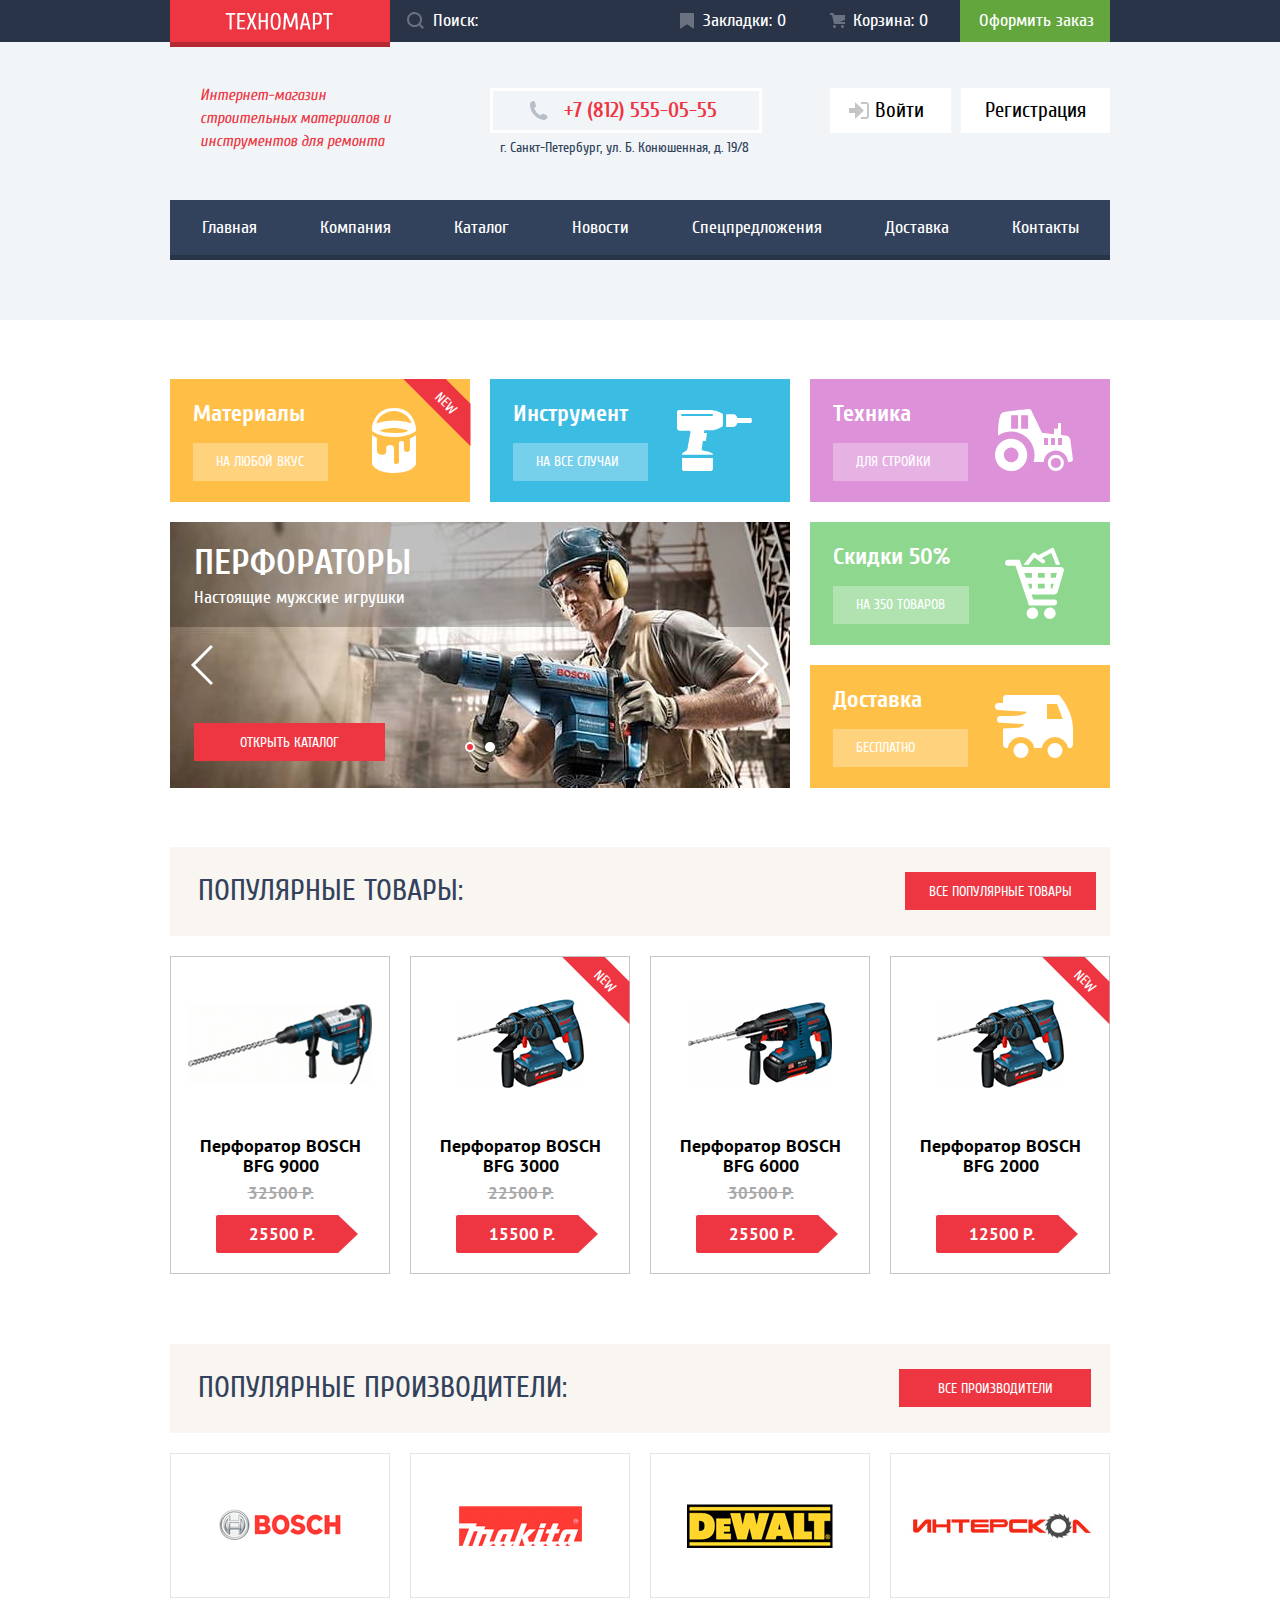
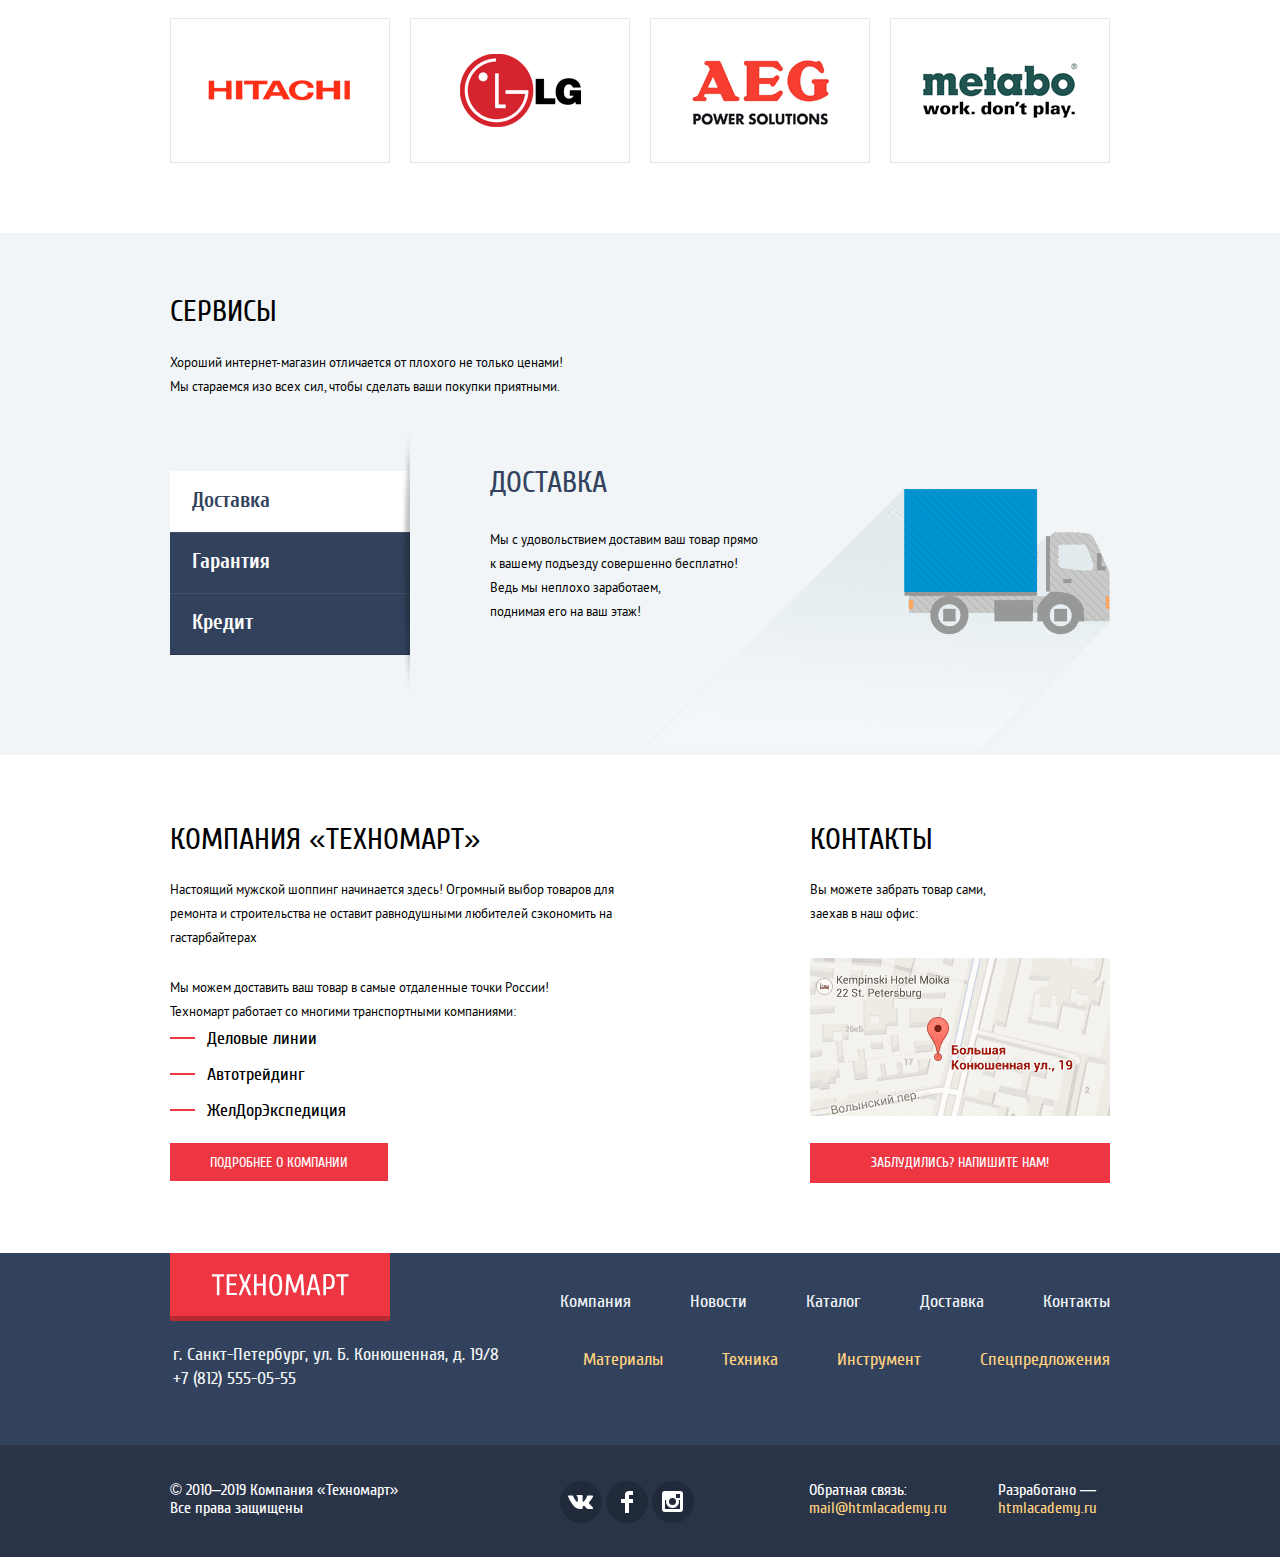
==== commit c21ae4b7: "Внесены правки после первой проверки случайным наставником" ====
--- a/index.html
+++ b/index.html
@@ -79,35 +79,35 @@
           <h2 class="visually-hidden">Преимущества и товары</h2>
           <div class="features__wrapper">
             <div class="features__item new-item">
-              <div class="features__item--wrapper">
+              <div class="features__item-wrapper">
                 <h3 class="features__item--title">Материалы</h3>
                 <a href="#" class="features__button">На любой вкус</a>
               </div>
               <img src="img/icon-1.svg" width="44" height="65" alt="Материалы">
             </div>
             <div class="features__item">
-              <div class="features__item--wrapper">
+              <div class="features__item-wrapper">
                 <h3 class="features__item--title">Инструмент</h3>
                 <a href="#" class="features__button">На все случаи</a>
               </div>
               <img src="img/icon-2.svg" width="75" height="61" alt="Инструмент">
             </div>
             <div class="features__item">
-              <div class="features__item--wrapper">
+              <div class="features__item-wrapper">
                 <h3 class="features__item--title">Техника</h3>
                 <a href="#" class="features__button">Для стройки</a>
               </div>
               <img src="img/icon-3.svg" width="78" height="62" alt="Техника">
             </div>
             <div class="features__item">
-              <div class="features__item--wrapper">
+              <div class="features__item-wrapper">
                 <h3 class="features__item--title">Скидки 50%</h3>
                 <a href="#" class="features__button">На 350 товаров</a>
               </div>
               <img src="img/icon-4.svg" width="59" height="72" alt="Скидки 50%">
             </div>
             <div class="features__item">
-              <div class="features__item--wrapper">
+              <div class="features__item-wrapper">
                 <h3 class="features__item--title">Доставка</h3>
                 <a href="#" class="features__button">Бесплатно</a>
               </div>
@@ -161,8 +161,8 @@
                 <span class="goods__price">25500 Р.</span>
               </div>
               <div class="goods__button-wrapper">
-                <button class="button goods__button--buy" type="button" name="button--buy">Купить</button>
-                <button class="button goods__button--add-bookmark" type="button" name="button--add-bookmark">В закладки</button>
+                <a href="#" class="button goods__button--buy">Купить</a>
+                <a href="#" class="button goods__button--add-bookmark">В закладки</a>
               </div>
             </li>
             <li class="goods__item new-item">
@@ -175,8 +175,8 @@
                 <span class="goods__price">15500 Р.</span>
               </div>
               <div class="goods__button-wrapper">
-                <button class="button goods__button--buy" type="button" name="button--buy">Купить</button>
-                <button class="button goods__button--add-bookmark" type="button" name="button--add-bookmark">В закладки</button>
+                <a href="#" class="button goods__button--buy">Купить</a>
+                <a href="#" class="button goods__button--add-bookmark">В закладки</a>
               </div>
             </li>
             <li class="goods__item">
@@ -189,8 +189,8 @@
                 <span class="goods__price">25500 Р.</span>
               </div>
               <div class="goods__button-wrapper">
-                <button class="button goods__button--buy" type="button" name="button--buy">Купить</button>
-                <button class="button goods__button--add-bookmark" type="button" name="button--add-bookmark">В закладки</button>
+                <a href="#" class="button goods__button--buy">Купить</a>
+                <a href="#" class="button goods__button--add-bookmark">В закладки</a>
               </div>
             </li>
             <li class="goods__item new-item">
@@ -202,8 +202,8 @@
                 <span class="goods__price">12500 Р.</span>
               </div>
               <div class="goods__button-wrapper">
-                <button class="button goods__button--buy" type="button" name="button--buy">Купить</button>
-                <button class="button goods__button--add-bookmark" type="button" name="button--add-bookmark">В закладки</button>
+                <a href="#" class="button goods__button--buy">Купить</a>
+                <a href="#" class="button goods__button--add-bookmark">В закладки</a>
               </div>
             </li>
           </ul>
@@ -305,8 +305,10 @@
           <div>
             <h2 class="about-us__title">Контакты</h2>
             <p class="about-us__content contacts-content">Вы можете забрать товар сами,<br> заехав в наш офис:</p>
-            <img class="about-us__mini-map" src="img/mini_map.png" alt="г. Санкт-Петербург, ул. Б. Конюшенная, д. 19/8" width="300" height="158">
-            <button class="button about-us__button about-us__button_contacts" type="button" name="contacts-buttons">Заблудились? Напишите нам!</button>
+            <a href="https://www.google.ru/maps/place/Большая+Конюшенная+ул.,+19%2F8,+Санкт-Петербург,+191186/@59.9387192,30.3208587,17z/data=!3m1!4b1!4m5!3m4!1s0x4696310fca145cc1:0x42b32648d8238007!8m2!3d59.9387165!4d30.3230474?hl=ru" target="_blank">
+              <img class="about-us__mini-map" src="img/mini_map.png" alt="г. Санкт-Петербург, ул. Б. Конюшенная, д. 19/8" width="300" height="158">
+            </a>
+            <a href="#" class="button about-us__button about-us__button_contacts">Заблудились? Напишите нам!</a>
           </div>
         </div>
       </section>
@@ -417,7 +419,7 @@
         <button class="modal__button--close" type="button" name="modal__button--close" aria-label="Закрыть"></button>
       </div>
     </section>
-  <script src="js/feedback.js"></script>
+  <script src="js/min-feedback.js"></script>
   <script src="js/min-map.js"></script>
   <script src="js/min-services-slider.js"></script>
   <script src="js/min-features-slider.js"></script>
--- a/css/min-style.css
+++ b/css/min-style.css
@@ -1 +1 @@
-@font-face{font-family:Cuprum;font-style:normal;font-weight:400;src:local('Cuprum Regular'),local('Cuprum-Regular'),url(../fonts/cuprum.woff2) format('woff2'),url(../fonts/cuprum.woff) format('woff')}@font-face{font-family:Cuprum;font-style:italic;font-weight:400;src:local('Cuprum Italic'),local('Cuprum-Italic'),url(../fonts/cuprumitalic.woff2) format('woff2'),url(../fonts/cuprumitalic.woff) format('woff')}@font-face{font-family:Cuprum;font-style:normal;font-weight:700;src:local('Cuprum Bold'),local('Cuprum-Bold'),url(../fonts/cuprumbold.woff2) format('woff2'),url(../fonts/cuprumbold.woff) format('woff')}@font-face{font-family:Cuprum;font-style:italic;font-weight:700;src:local('Cuprum Bold Italic'),local('Cuprum-BoldItalic'),url(../fonts/cuprumbolditalic.woff2) format('woff2'),url(../fonts/cuprumbolditalic.woff) format('woff')}@font-face{font-family:'PT Sans';font-style:normal;font-weight:400;src:local('PT Sans'),local('PTSans-Regular'),url(../fonts/ptsans.woff2) format('woff2'),url(../fonts/ptsans.woff) format('woff')}@font-face{font-family:'PT Sans';font-style:normal;font-weight:700;src:local('PT Sans Bold'),local('PTSans-Bold'),url(../fonts/ptsansbold.woff2) format('woff2'),url(../fonts/ptsansbold.woff) format('woff')}@-webkit-keyframes shake{0%,100%{-webkit-transform:translateX(0);transform:translateX(0)}10%,30%,50%,70%,90%{-webkit-transform:translateX(-10px);transform:translateX(-10px)}20%,40%,60%,80%{-webkit-transform:translateX(10px);transform:translateX(10px)}}@keyframes shake{0%,100%{-webkit-transform:translateX(0);transform:translateX(0)}10%,30%,50%,70%,90%{-webkit-transform:translateX(-10px);transform:translateX(-10px)}20%,40%,60%,80%{-webkit-transform:translateX(10px);transform:translateX(10px)}}@-webkit-keyframes form--drop{0%{-webkit-transform:translateY(-2000px);transform:translateY(-2000px)}70%{-webkit-transform:translateY(30px);transform:translateY(30px)}90%{-webkit-transform:translateY(-10px);transform:translateY(-10px)}100%{-webkit-transform:translateY(0);transform:translateY(0)}}@keyframes form--drop{0%{-webkit-transform:translateY(-2000px);transform:translateY(-2000px)}70%{-webkit-transform:translateY(30px);transform:translateY(30px)}90%{-webkit-transform:translateY(-10px);transform:translateY(-10px)}100%{-webkit-transform:translateY(0);transform:translateY(0)}}@-webkit-keyframes drop{0%{-webkit-transform:translateY(-2000px);transform:translateY(-2000px)}100%{-webkit-transform:translateY(0);transform:translateY(0)}}@keyframes drop{0%{-webkit-transform:translateY(-2000px);transform:translateY(-2000px)}100%{-webkit-transform:translateY(0);transform:translateY(0)}}@-webkit-keyframes swipe{0%{-webkit-transform:translateY(2000px);transform:translateY(2000px)}100%{-webkit-transform:translateY(0);transform:translateY(0)}}@keyframes swipe{0%{-webkit-transform:translateY(2000px);transform:translateY(2000px)}100%{-webkit-transform:translateY(0);transform:translateY(0)}}:root{--white:#FFFFFF;--black:#000000;--basic-red:#EE3643;--basic-blue:#32425C;--basic-background:#F1F5F7;--basic-border:#EAEAEA;--basic-darkblue:#293449;--basic-green:#63A63E;--basic-lightgray:#C5C5C5;--basic-gray:#3D546F;--special-aquablue:#3BBCE3;--special-darkgreen:#367315;--special-lightgreen:#8ED78F;--special-orange:#FFBF47;--special-lightorange:#FFC047;--special-darkyellow:#FFD180;--special-lilac:#DC91D8;--special-gray:#A9A9A9;--special-middlegray:#E5E5E5;--special-lightgray:#F4F4F4;--special-lightbrown:#F9F5F0;--special-brown:#F7F3EC;--social-background:#212A3A;--special-inset:#405069;--white-opacity:rgba(255, 255, 255, 0.5);--white-opacity-5:rgba(255, 255, 255, 0.05);--white-opacity-25:rgba(255, 255, 255, 0.25);--white-opacity-30:rgba(255, 255, 255, 0.3);--gray-opacity-30:rgba(197, 197, 197, 0.3);--darkgray-opacity-50:rgba(241, 245, 247, 0.5);--brown-opacity-30:rgba(169, 169, 169, 0.3);--black-opacity-24:rgba(0, 0, 0, 0.24);--black-opacity-30:rgba(0, 0, 0, 0.3);--darkyellow-opacity-50:rgba(255, 209, 128, 0.5);--hover-red:#ca2c37;--hover-green:#5FBB2D;--hover-blue:#293449;--active-green:#518534;--active-blue:#161D29;--active-red:#ba2732;--rest-gray:#C5C5C5;--hover-gray:#B5B5B5;--line-gray:#D7DCDE;--line-green:#00CA74;--circle-gray:#ABABAB}body{position:relative;margin:0;padding:0;color:var(--black);font-family:Cuprum,"PT Sans",sans-serif;font-size:18px;line-height:24px;font-weight:400;background-color:var(--white)}a{text-decoration:none}img{max-width:100%;height:auto}.button{color:inherit;font-size:14px;line-height:18px;text-transform:uppercase;background-color:var(--basic-red);cursor:pointer}.button:focus,.button:hover{background-color:var(--hover-red)}.button-active{background-color:var(--active-red)}.visually-hidden:not(:focus):not(active),input[type=checkbox].visually-hidden,input[type=radio].visually-hidden{position:absolute;width:1px;height:1px;margin:-1px;padding:0;border:0;white-space:nowrap;-webkit-clip-path:inset(100%);clip-path:inset(100%);clip:rect(0 0 0 0);overflow:hidden}.new-item::before{content:"";position:absolute;top:8px;right:-25px;width:35px;height:0;border-bottom:30px solid var(--basic-red);border-left:30px solid transparent;border-right:30px solid transparent;-webkit-transform:rotate(45deg);-ms-transform:rotate(45deg);transform:rotate(45deg);z-index:1}.new-item::after{content:"new";position:absolute;top:18px;right:3px;width:30px;height:0;color:var(--white);font-size:14px;line-height:18px;text-transform:uppercase;text-align:center;-webkit-transform:rotate(45deg);-ms-transform:rotate(45deg);transform:rotate(45deg);z-index:1}.section__wrapper{display:-webkit-box;display:-ms-flexbox;display:flex;-webkit-box-pack:justify;-ms-flex-pack:justify;justify-content:space-between;-webkit-box-align:start;-ms-flex-align:start;align-items:start;margin-bottom:20px;padding-right:14px;background-color:var(--special-lightbrown)}.section__button{-ms-flex-item-align:center;-ms-grid-row-align:center;align-self:center;padding:11px 24px 9px 24px;color:var(--white)}.page{height:100%}.page__body{display:-ms-grid;display:grid;-ms-grid-rows:-webkit-min-content 1fr -webkit-min-content;-ms-grid-rows:min-content 1fr min-content;grid-template-rows:-webkit-min-content 1fr -webkit-min-content;grid-template-rows:min-content 1fr min-content;-ms-flex-line-pack:start;align-content:start;min-height:100%}.container{max-width:960px;margin:0 auto;padding-left:10px;padding-right:10px;-webkit-box-sizing:border-box;box-sizing:border-box}.page__header{background-color:var(--basic-background)}.inner-page .page__header{margin-bottom:0}.header-top{margin-bottom:42px;color:var(--white);background-color:var(--basic-darkblue)}.header-top .container{display:-webkit-box;display:-ms-flexbox;display:flex;-ms-flex-wrap:wrap;flex-wrap:wrap}.header-top__logo,.header-top__logo:focus,.header-top__logo:hover{-ms-flex-item-align:center;-ms-grid-row-align:center;align-self:center;position:relative;padding:12px 57px 12px 55px;color:var(--white);line-height:0;background-color:var(--basic-red);cursor:pointer}.header-top__logo::after{content:"";position:absolute;bottom:-5px;right:0;width:100%;height:5px;background-color:var(--basic-red);-webkit-box-shadow:inset 0 -5px 0 var(--black-opacity-24);box-shadow:inset 0 -5px 0 var(--black-opacity-24)}.header-top__logo:active{background-color:var(--active-red)}.search-form{-webkit-box-flex:1;-ms-flex-positive:1;flex-grow:1;-ms-flex-item-align:center;-ms-grid-row-align:center;align-self:center;position:relative}.search-form__icon{position:absolute;top:12px;left:17px;width:17px;height:17px;opacity:.3}.search-form__icon:hover{opacity:1}.search-form__input:hover~.search-form__icon{opacity:1}.search-form__input:focus~.search-form__icon{opacity:1}.search-form__input:focus~.search-form__icon path{fill:var(--basic-red)}.search-form__input{width:100%;padding:9px 20px 9px 43px;color:inherit;line-height:24px;background-color:var(--basic-darkblue);border:none;cursor:pointer}.search-form__input:focus{color:var(--black);background-color:var(--white)}.search-form__input::-webkit-input-placeholder{color:var(--white)}.search-form__input::-moz-placeholder{color:var(--white)}.search-form__input:-ms-input-placeholder{color:var(--white)}.search-form__input::-ms-input-placeholder{color:var(--white)}.search-form__input::placeholder{color:var(--white)}.header-top__buttons{display:-webkit-box;display:-ms-flexbox;display:flex;-ms-flex-wrap:wrap;flex-wrap:wrap;-webkit-box-pack:end;-ms-flex-pack:end;justify-content:flex-end;min-width:450px}.header-top__button{position:relative;min-width:150px;padding:9px 24px 9px 43px;color:inherit;border:none;-webkit-box-sizing:border-box;box-sizing:border-box}.header-top__button--bookmark::before{content:"";position:absolute;top:13px;left:20px;width:14px;height:16px;background-image:url(../img/icon-bookmark.svg);background-repeat:no-repeat;opacity:.3}.header-top__button--bookmark:focus::before,.header-top__button--bookmark:hover::before{opacity:1}.header-top__button--bookmark:active{color:var(--white-opacity);background-color:var(--active-blue)}.header-top__button--bookmark:active::before{opacity:.3}.header-top__button--cart::before{content:"";position:absolute;top:13px;left:20px;width:15px;height:15px;background-image:url(../img/icon-cart.svg);background-repeat:no-repeat;opacity:.3}.header-top__button--cart:focus::before,.header-top__button--cart:hover::before{opacity:1}.header-top__button--cart:active{color:var(--white-opacity);background-color:var(--active-blue)}.header-top__button--cart:active::before{opacity:.3}.header-top__button--cart_full{background-color:var(--basic-red)}.header-top__button_order{padding:9px 16px 9px 19px;background-color:var(--basic-green);cursor:pointer}.header-top__button_order:focus,.header-top__button_order:hover{background-color:var(--hover-green)}.header-top__button_order:active{color:var(--white-opacity);background-color:var(--basic-green)}.header-center{padding-bottom:40px}.header-center{display:-webkit-box;display:-ms-flexbox;display:flex;-ms-flex-wrap:wrap;flex-wrap:wrap;-webkit-box-pack:justify;-ms-flex-pack:justify;justify-content:space-between}.header-center__promo{max-width:300px;margin:0;padding:0 73px 0 30px;color:var(--basic-red);font-size:16px;line-height:23px;font-style:italic;-webkit-box-sizing:border-box;box-sizing:border-box}.header-center__contacts{display:-webkit-box;display:-ms-flexbox;display:flex;-webkit-box-orient:vertical;-webkit-box-direction:normal;-ms-flex-direction:column;flex-direction:column;-ms-flex-wrap:wrap;flex-wrap:wrap;-webkit-box-align:start;-ms-flex-align:start;align-items:start;min-width:300px;margin-top:4px;text-align:left}.header-contacts__phone{position:relative;padding:4px 42px 5px 71px;color:var(--basic-red);font-size:21px;line-height:30px;font-weight:700;font-style:normal;border:3px solid var(--white);-webkit-box-sizing:border-box;box-sizing:border-box}.header-contacts__phone::before{content:"";position:absolute;top:10px;left:36px;width:19px;height:19px;background-image:url(../img/icon-phone.svg);background-repeat:no-repeat}.header-contacts__address{padding:3px 10px 0 10px;color:var(--basic-blue);font-size:14px;line-height:24px;font-style:normal}.login-form{display:-webkit-box;display:-ms-flexbox;display:flex;-ms-flex-wrap:wrap;flex-wrap:wrap;-webkit-box-pack:end;-ms-flex-pack:end;justify-content:flex-end;-ms-flex-line-pack:start;align-content:start;width:300px;margin-top:4px}.login-form__button{position:relative;padding:12px 27px 12px 45px;color:var(--black);font-size:21px;line-height:21px;background-color:var(--white)}.login-form__button:not(:first-child){margin-left:10px}.login-form__button:focus,.login-form__button:hover{color:var(--basic-red)}.login-form__button:active{color:var(--basic-lightgray)}.login-form__button--img{position:absolute;top:14px;left:19px;width:21px;height:17px}.login-form__button:focus>.login-form__button--img>path,.login-form__button:hover>.login-form__button--img>path{fill:var(--basic-gray)}.login-form__button:active>.login-form__button--img>path{fill:var(--basic-lightgray)}.login-form__button--registration{padding:12px 24px}.account{margin-top:4px}.account__info{display:-webkit-box;display:-ms-flexbox;display:flex;-ms-flex-wrap:wrap;flex-wrap:wrap;min-width:300px;margin-bottom:4px;font-size:21px;line-height:21px;background-color:var(--white)}.account__button,.account__button--user:focus,.account__button--user:hover{color:var(--black)}.account__button--user{position:relative;padding:12px 20px 12px 56px}.account__button--user>svg{position:absolute;top:13px;left:15px;width:20px;height:18px}.account__button--user:focus>.account__button--user-img>path,.account__button--user:hover>.account__button--user-img>path{fill:var(--basic-gray)}.account__button--user:active{color:var(--basic-lightgray)}.account__button--user:active>.account__button--user-img>path{fill:var(--basic-lightgray)}.account__button--logout{position:relative;color:var(--basic-lightgray)}.account__button--logout-img{position:absolute;top:14px;left:2px;width:20px;height:18px}.account__button--logout-img:focus>path,.account__button--logout-img:hover>path{fill:var(--basic-gray)}.account__button--logout-img:active>path{fill:var(--basic-lightgray)}.account__menu{display:-webkit-box;display:-ms-flexbox;display:flex;-ms-flex-wrap:wrap;flex-wrap:wrap;-webkit-box-pack:center;-ms-flex-pack:center;justify-content:center;margin:0;padding:0;list-style:none}.account__link{position:relative;padding-left:30px;color:var(--basic-blue);font-size:16px;line-height:18px}.account__item:not(:first-child)>.account__link::before{content:"";position:absolute;top:7px;left:12px;width:4px;height:4px;background-color:var(--basic-blue);border-radius:50%}.account__item:first-child>.account__link{padding-left:0}.account__link:focus,.account__link:hover{color:var(--basic-red)}.account__menu:focus .account__link::before,.account__menu:hover .account__link::before{background-color:var(--basic-red)}.account__link:active{color:var(--basic-lightgray)}.account__menu:active .account__link::before{background-color:var(--basic-lightgray)}.header-bottom{padding-bottom:65px;color:var(--white);background-color:var(--basic-background)}.main-navigation{position:relative;background-color:var(--basic-blue)}.main-navigation::after{content:"";position:absolute;bottom:-5px;right:0;width:100%;height:5px;background-color:var(--basic-blue);-webkit-box-shadow:inset 0 -5px 0 var(--basic-darkblue);box-shadow:inset 0 -5px 0 var(--basic-darkblue)}.main-navigation__list{display:-webkit-box;display:-ms-flexbox;display:flex;-ms-flex-wrap:wrap;flex-wrap:wrap;-webkit-box-pack:start;-ms-flex-pack:start;justify-content:flex-start;margin:0;padding:0;list-style:none}.main-navigation__item{-webkit-box-flex:1;-ms-flex-positive:1;flex-grow:1;display:-webkit-box;display:-ms-flexbox;display:flex}.main-navigation__link{-webkit-box-flex:1;-ms-flex-positive:1;flex-grow:1;display:inline-block;vertical-align:top;padding:16px 20px 15px 20px;color:inherit;text-align:center;cursor:pointer}.main-navigation__link:focus,.main-navigation__link:hover{background-color:var(--basic-darkblue)}.main-navigation__link:active{color:var(--white-opacity)}.main-navigation__current-link:active,.main-navigation__current-link:focus,.main-navigation__current-link:hover{color:inherit;background-color:var(--basic-blue);cursor:default}.features{padding-bottom:59px;padding-top:59px}.features__wrapper{display:-ms-grid;display:grid;-ms-grid-columns:1fr 20px 1fr 20px 1fr;grid-template-columns:1fr 1fr 1fr;-ms-grid-rows:auto 20px auto 20px auto;grid-template-rows:auto auto auto;grid-gap:20px;-webkit-box-align:start;-ms-flex-align:start;align-items:start;grid-template-areas:"f1 f2 f3" "sl sl f4" "sl sl f5";margin:0;padding:0;list-style:none;color:var(--white)}.features__item:nth-child(1){-ms-grid-row:1;-ms-grid-column:1;grid-area:f1;background-color:var(--special-orange)}.features__item:nth-child(2){-ms-grid-row:1;-ms-grid-column:3;grid-area:f2;background-color:var(--special-aquablue)}.features__item:nth-child(3){-ms-grid-row:1;-ms-grid-column:5;grid-area:f3;background-color:var(--special-lilac)}.features__item:nth-child(4){-ms-grid-row:3;-ms-grid-column:5;grid-area:f4;background-color:var(--special-lightgreen)}.features__item:nth-child(5){-ms-grid-row:5;-ms-grid-column:5;grid-area:f5;background-color:var(--special-lightorange)}.features__item{display:-webkit-box;display:-ms-flexbox;display:flex;-ms-flex-wrap:wrap;flex-wrap:wrap;-webkit-box-pack:start;-ms-flex-pack:start;justify-content:flex-start;position:relative;padding:20px 10px 21px 23px;color:var(--white);background-color:var(--special-orange);cursor:default}.features__item--wrapper{display:-webkit-box;display:-ms-flexbox;display:flex;-webkit-box-orient:vertical;-webkit-box-direction:normal;-ms-flex-direction:column;flex-direction:column;-ms-flex-wrap:wrap;flex-wrap:wrap}.features__item--title{max-width:135px;margin:0 0 14px;font-size:24px;line-height:30px;font-weight:700;overflow:hidden;white-space:nowrap;-o-text-overflow:ellipsis;text-overflow:ellipsis}.features__button{display:inline-block;vertical-align:top;min-width:135px;padding:10px 24px 10px 23px;color:inherit;font-size:14px;line-height:18px;text-transform:uppercase;background-color:var(--white-opacity-30);border:none;-webkit-box-sizing:border-box;box-sizing:border-box;cursor:pointer}.features__button:focus,.features__button:hover{background-color:var(--gray-opacity-30)}.features__button:active{background-color:var(--brown-opacity-30)}.features__item>img{margin:0 auto;-o-object-fit:contain;object-fit:contain}.features__slider{-ms-grid-row:3;-ms-grid-row-span:3;-ms-grid-column:1;-ms-grid-column-span:3;grid-area:sl;position:relative;color:var(--white)}.features-slider__item{display:none;position:relative;max-height:266px}.features-slider__item>img{max-width:620px;max-height:266px;-o-object-fit:contain;object-fit:contain}.slider-item__wrapper{position:absolute;max-width:570px;top:23px;left:24px}.slider-item__title{margin:0 0 5px;font-size:36px;line-height:36px;font-weight:700;text-transform:uppercase;overflow:hidden;white-space:nowrap;-o-text-overflow:ellipsis;text-overflow:ellipsis}.slider-item__info{margin:0}.slider-item__link{display:inline-block;vertical-align:top;position:absolute;left:24px;bottom:27px;margin:0;padding:11px 46px 9px}.features-slider__controls{position:absolute;left:295px;bottom:36px;line-height:0;z-index:1}.features-slider__controls>label{display:inline-block;vertical-align:top;position:relative;width:10px;height:10px;margin-left:5px;padding:2px;background-color:var(--white);border-radius:50%;-webkit-box-sizing:border-box;box-sizing:border-box;cursor:pointer}.features-slider__controls>label:first-child{margin-left:0}#slider__radio_1:focus~.features-slider__controls label[for=slider__radio_1],#slider__radio_2:focus~.features-slider__controls label[for=slider__radio_2]{outline:5px auto -webkit-focus-ring-color}#slider__radio_1:checked~.features-slider__list #slide-1,#slider__radio_2:checked~.features-slider__list #slide-2{display:block}#slider__radio_1:checked~.features-slider__controls label[for=slider__radio_1]:after,#slider__radio_2:checked~.features-slider__controls label[for=slider__radio_2]:after{content:"";position:absolute;width:6px;height:6px;background-color:var(--basic-red);border-radius:50%}.features-slider__button{position:absolute;width:23px;height:41px;margin:0;padding:0;background-color:transparent;border:none;cursor:pointer}.features-slider__button--next{top:122px;right:20px}.features-slider__button--prev{top:122px;left:20px}.features-slider__button--next::before{content:"";position:absolute;top:0;right:0;width:23px;height:41px;background-image:url(../img/icon-left.svg);background-repeat:no-repeat;-webkit-transform:rotate(180deg);-ms-transform:rotate(180deg);transform:rotate(180deg)}.features-slider__button--prev::before{content:"";position:absolute;top:0;left:0;width:23px;height:41px;background-image:url(../img/icon-left.svg);background-repeat:no-repeat}.grid-module{margin-bottom:70px}.grid-module__header{display:-webkit-box;display:-ms-flexbox;display:flex;-ms-flex-wrap:wrap;flex-wrap:wrap;-webkit-box-align:center;-ms-flex-align:center;align-items:center;margin-bottom:20px;padding:25px 14px 26px 25px;background-color:var(--special-lightbrown)}.grid-module__title{margin:0;padding:0 0 1px 3px;color:var(--basic-blue);font-size:30px;line-height:30px;font-weight:400;text-transform:uppercase}.grid-module__button{margin-left:auto;padding:11px 24px 9px 24px;color:var(--white)}.grid-module__list{display:-ms-grid;display:grid;-ms-grid-columns:1fr 20px 1fr 20px 1fr 20px 1fr;grid-template-columns:1fr 1fr 1fr 1fr;grid-gap:20px;margin:0;padding:0;list-style:none}.goods__item{display:-webkit-box;display:-ms-flexbox;display:flex;-ms-flex-wrap:wrap;flex-wrap:wrap;-webkit-box-orient:vertical;-webkit-box-direction:normal;-ms-flex-direction:column;flex-direction:column;-webkit-box-align:center;-ms-flex-align:center;align-items:center;position:relative;padding-top:5px;padding-bottom:20px;text-align:center;border:1px solid var(--basic-lightgray);-webkit-box-sizing:border-box;box-sizing:border-box;cursor:default}.goods__item:hover{-webkit-box-shadow:0 4px 20px var(--black-opacity-24);box-shadow:0 4px 20px var(--black-opacity-24)}.goods__item:hover .goods__button-wrapper{display:-webkit-box;display:-ms-flexbox;display:flex}.goods__image-wrapper{display:-webkit-box;display:-ms-flexbox;display:flex;-ms-flex-wrap:wrap;flex-wrap:wrap;-webkit-box-align:center;-ms-flex-align:center;align-items:center;width:184px;min-height:164px;margin-bottom:10px}.goods__image-wrapper>img{max-width:184px;max-height:164px;margin:0 auto;-o-object-fit:contain;object-fit:contain}.goods__info-wrapper{display:-webkit-box;display:-ms-flexbox;display:flex;-webkit-box-orient:vertical;-webkit-box-direction:normal;-ms-flex-direction:column;flex-direction:column;-webkit-box-pack:justify;-ms-flex-pack:justify;justify-content:space-between;-webkit-box-flex:1;-ms-flex-positive:1;flex-grow:1}.goods__title{margin:0;padding:0 17px 8px 18px;font-family:"PT Sans",sans-serif;font-size:18px;line-height:20px;font-weight:700}.goods__price--old{margin:0 auto 13px;color:var(--special-gray);font-family:"PT Sans",sans-serif;font-size:17px;line-height:18px;font-weight:700;text-align:center;text-transform:uppercase}.goods__price{position:relative;margin:0 auto 0 47px;padding:10px 24px 10px 32px;color:var(--white);font-family:"PT Sans",sans-serif;font-size:17px;line-height:18px;font-weight:700;text-align:center;text-transform:uppercase;background-color:var(--basic-red);border-radius:2px}.goods__price::after{content:"";position:absolute;top:0;right:-19px;border-left:20px solid var(--basic-red);border-top:19px solid transparent;border-bottom:19px solid transparent}.goods__button-wrapper{display:none;-webkit-box-orient:vertical;-webkit-box-direction:normal;-ms-flex-direction:column;flex-direction:column;position:absolute;top:0;left:0;margin:0 auto;padding:38px 43px 35px 41px;background-color:var(--white)}.goods__button--buy{position:relative;margin-bottom:10px;padding:10px 40px 10px 53px;color:var(--white);font-size:14px;line-height:18px;text-transform:uppercase;background-color:var(--basic-green);border:none;border-radius:2px;-webkit-box-shadow:inset 0 -3px 0 var(--special-darkgreen);box-shadow:inset 0 -3px 0 var(--special-darkgreen)}.goods__item:hover .goods__button--buy{-webkit-animation:drop .3s;animation:drop .3s}.goods__button--buy::before{content:"";position:absolute;width:15px;height:15px;left:30px;background-image:url(../img/icon-cart.svg);background-repeat:no-repeat;opacity:.3}.goods__button--buy:focus,.goods__button--buy:hover{background-color:var(--hover-green)}.goods__button--buy:active{background-color:var(--active-green)}.goods__button--add-bookmark{padding:8px 31px 6px 30px;color:var(--basic-blue);font-size:14px;line-height:18px;text-transform:uppercase;background:0 0;border:3px solid var(--basic-green);border-radius:2px}.goods__item:hover .goods__button--add-bookmark{-webkit-animation:swipe .4s;animation:swipe .4s}.goods__button--add-bookmark:focus,.goods__button--add-bookmark:hover{background:0 0;border:3px solid var(--basic-blue)}.goods__button--add-bookmark:active{color:var(--basic-lightgray);border:3px solid var(--basic-lightgray)}.brands .grid-module__header{padding-right:19px}.brands .grid-module__button{padding:11px 38px 9px 39px}.brands__item{display:-webkit-box;display:-ms-flexbox;display:flex;width:220px;height:145px;border:1px solid var(--special-middlegray);-webkit-box-sizing:border-box;box-sizing:border-box}.brands__link{display:-webkit-box;display:-ms-flexbox;display:flex;width:100%;height:100%;-o-object-fit:contain;object-fit:contain}.brands__link>img{max-width:220px;max-height:145px;margin:0 auto;-o-object-fit:contain;object-fit:contain}.brands__item:focus,.brands__item:hover{-webkit-box-shadow:0 4px 20px var(--black-opacity-24);box-shadow:0 4px 20px var(--black-opacity-24)}.brands__item:active{-webkit-box-shadow:0 4px 20px var(--black-opacity-24);box-shadow:0 4px 20px var(--black-opacity-24);opacity:.5}.services{padding-top:64px;padding-bottom:52px;background-color:var(--basic-background);cursor:default}.services__title{margin:0 0 24px;padding:0;font-size:30px;line-height:30px;font-weight:400;text-transform:uppercase;color:var(--black)}.services__info{margin:0 0 23px;font-family:"PT Sans",sans-serif;font-size:13px;line-height:24px;font-weight:400}.services__slider{display:-ms-grid;display:grid;-ms-grid-columns:300px 20px 620px;grid-template-columns:300px 620px;grid-gap:20px}.services-slider__buttons{display:-webkit-box;display:-ms-flexbox;display:flex;-webkit-box-orient:vertical;-webkit-box-direction:normal;-ms-flex-direction:column;flex-direction:column;position:relative;max-width:240px;margin:0;padding:49px 0 49px 0;-webkit-box-sizing:border-box;box-sizing:border-box}.services-slider__buttons--shadow::after{content:"";position:absolute;right:0;top:0;width:10px;height:279px;background-image:url(../img/shadow.png);background-repeat:no-repeat}.services-slider__button{padding:14px 22px 17px 22px;color:var(--white);font-size:21px;line-height:30px;font-weight:700;text-align:left;background-color:var(--basic-blue);border:none;-webkit-box-shadow:0 1px 0 var(--basic-darkblue),inset 0 1px 0 var(--special-inset);box-shadow:0 1px 0 var(--basic-darkblue),inset 0 1px 0 var(--special-inset);-webkit-box-sizing:border-box;box-sizing:border-box;cursor:pointer}.services-slider__button:focus,.services-slider__button:hover{color:var(--white);background-color:var(--hover-blue)}.services-slider__button--current,.services-slider__button--current:active,.services-slider__button--current:focus,.services-slider__button--current:hover{color:var(--basic-blue);background-color:var(--white);-webkit-box-shadow:none;box-shadow:none}.services-slider__list{margin:0;padding:0;list-style:none}.services-slider__item{display:none;-webkit-box-orient:vertical;-webkit-box-direction:normal;-ms-flex-direction:column;flex-direction:column;-webkit-box-align:start;-ms-flex-align:start;align-items:start;position:relative;padding-top:46px}.services-slider__item--current{display:-webkit-box;display:-ms-flexbox;display:flex}.services-slider__item:nth-child(1)::after{content:"";position:absolute;top:67px;right:0;width:468px;height:261px;background-image:url(../img/services__slider-1.png);background-repeat:no-repeat}.services-slider__item:nth-child(2)::after{content:"";position:absolute;top:65px;right:0;width:389px;height:261px;background-image:url(../img/services__slider-2.png);background-repeat:no-repeat}.services-slider__item:nth-child(3)::after{content:"";position:absolute;top:65px;right:0;width:465px;height:261px;background-image:url(../img/services__slider-3.png);background-repeat:no-repeat}.services-slider__title{margin:0 0 30px;padding:0;color:var(--basic-blue);font-size:30px;line-height:30px;font-weight:400;text-transform:uppercase}.services-slider__info{max-width:380px;margin:0;padding:0;font-family:"PT Sans",sans-serif;font-size:13px;line-height:24px;z-index:2}.services-slider__info--credit{margin-bottom:26px}.services-slider__button--credit{display:inline-block;vertical-align:top;padding:10px 25px;color:var(--white)}.about-us{padding-top:70px;padding-bottom:70px}.about-us .container{display:-ms-grid;display:grid;-ms-grid-columns:2fr 40px 1fr;grid-template-columns:2fr 1fr;grid-gap:40px}.about-us__title{margin:0 0 23px;padding:0;color:var(--black);font-size:30px;line-height:30px;font-weight:400;text-transform:uppercase}.about-us__content{margin:0 0 26px;font-family:"PT Sans",sans-serif;font-size:13px}.contacts-content{margin-bottom:32px}.about-us__delivery{margin:0 0 3px;font-family:"PT Sans",sans-serif;font-size:13px}.delivery__list{margin:0 0 20px;padding:0;list-style:none}.delivery__item{position:relative;margin-bottom:12px;padding-left:37px}.delivery__item:last-child{margin-bottom:0}.delivery__item::before{content:"";position:absolute;top:10px;left:0;width:25px;height:2px;background-color:var(--basic-red)}.about-us__button{display:inline-block;vertical-align:top;margin:0;padding:11px 40px 9px;color:var(--white);border:none}.about-us__button_contacts{width:100%}.about-us__mini-map{max-width:300px;max-height:158px;margin-bottom:20px;-o-object-fit:contain;object-fit:contain}.inner-page__catalog{display:-ms-grid;display:grid;-ms-grid-columns:1fr 20px 1fr 20px 1fr 20px 1fr;grid-template-columns:1fr 1fr 1fr 1fr;-ms-grid-rows:auto;grid-template-rows:auto;grid-gap:20px}.inner-page__catalog>:nth-child(1){-ms-grid-row:1;-ms-grid-column:1}.inner-page__catalog>:nth-child(2){-ms-grid-row:1;-ms-grid-column:3}.inner-page__catalog>:nth-child(3){-ms-grid-row:1;-ms-grid-column:5}.inner-page__catalog>:nth-child(4){-ms-grid-row:1;-ms-grid-column:7}.breadcrumbs{display:-webkit-box;display:-ms-flexbox;display:flex;-ms-flex-wrap:wrap;flex-wrap:wrap;margin:0;padding:21px 0 17px;color:var(--black);font-family:"PT Sans",sans-serif;font-size:13px;line-height:18px;text-transform:uppercase;list-style:none}.breadcrumbs__item{position:relative;margin-right:40px}.breadcrumbs__link{position:relative;margin:0;padding:0;color:inherit}.breadcrumbs__link:last-child{margin-right:0}.breadcrumbs__item:not(:last-child) .breadcrumbs__link::after{content:"";position:absolute;width:8px;height:14px;top:0;right:-25px;background-image:url(../img/icon-right-small.svg);background-repeat:no-repeat}.breadcrumbs__item:not(:first-child) .breadcrumbs__link:focus::after{outline:0}.breadcrumbs__item:first-child>.breadcrumbs__link:focus::before{outline:5px auto -webkit-focus-ring-color}.inner-page__title{margin:0 0 20px;padding:32px 29px 30px 29px;color:var(--basic-blue);font-size:30px;line-height:30px;font-weight:400;text-transform:uppercase;background-color:var(--basic-background)}.filter{-ms-grid-column-span:1;grid-column-end:span 1}.filter__title{margin:0;padding:9px 18px 10px 18px;font-family:"PT Sans",sans-serif;font-size:13px;line-height:18px;font-weight:400;text-transform:uppercase;background-color:var(--special-brown);border-radius:2px}.filter-section{margin:0;padding:0;border:none}.filter-section:not(:last-of-type){border-bottom:1px solid var(--special-middlegray)}.filter-section__price{padding-top:14px;padding-bottom:25px}.filter-section__brands{padding-top:16px;padding-bottom:26px}.filter-section__energy{padding-top:18px;padding-bottom:34px}.filter-section__title{margin:0;padding-bottom:0;font-family:"PT Sans",sans-serif;font-size:17px;line-height:30px;font-weight:700;text-transform:uppercase}.filter-section__price>.filter-section__title{margin-bottom:11px}.filter-section__brands>.filter-section__title{margin-bottom:15px}.filter-section__energy>.filter-section__title{margin-bottom:21px}.price-range{position:relative;margin-bottom:9px;padding:39px 20px;background-color:var(--special-brown);border-radius:3px}.price-range__range{width:180px;height:2px;background-color:var(--line-gray)}.price-range__range--current{position:relative;width:152px;height:2px;background-color:var(--line-green)}.price-range__range--max,.price-range__range--min{cursor:pointer}.price-range__range--min::before{content:"";position:absolute;top:-9px;left:0;width:4px;height:4px;background-color:var(--circle-gray);border:8px solid var(--white);border-radius:50%}.price-range__range--max::before{content:"";position:absolute;top:-9px;right:0;width:4px;height:4px;background-color:var(--circle-gray);border:8px solid var(--white);border-radius:50%}.price{display:-webkit-box;display:-ms-flexbox;display:flex;-webkit-box-pack:justify;-ms-flex-pack:justify;justify-content:space-between;-webkit-box-align:center;-ms-flex-align:center;align-items:center}.price__element{display:block;margin:0}.price__element>input[type=number]{width:95px;margin:0;padding:10px;font-family:"PT Sans",sans-serif;font-size:17px;line-height:18px;text-align:center;background-color:var(--special-brown);border:none;border-radius:2px;-webkit-box-sizing:border-box;box-sizing:border-box}.price__element>input[type=number]::-webkit-inner-spin-button,.price__element>input[type=number]::-webkit-outer-spin-button{margin:0}.filter-energy__list,.filter-section__list{margin:0;padding:0;list-style:none}.filter-brands__item{display:-webkit-box;display:-ms-flexbox;display:flex;-ms-flex-wrap:wrap;flex-wrap:wrap;-webkit-box-align:center;-ms-flex-align:center;align-items:center;position:relative;min-height:23px}.filter-energy__item{display:-webkit-box;display:-ms-flexbox;display:flex;-ms-flex-wrap:wrap;flex-wrap:wrap;-webkit-box-align:center;-ms-flex-align:center;align-items:center;min-height:25px}.filter-brands__item:not(:last-child),.filter-energy__item:not(:last-child){margin-bottom:16px}.filter-brands__item>label,.filter-energy__item>label{padding-left:35px;font-family:"PT Sans",sans-serif;font-size:15px;line-height:19px;text-transform:uppercase;cursor:pointer}.filter-energy__item>label{position:relative}.checked{display:none;position:absolute;left:0;top:0}.filter-brands__item>label::before{content:"";position:absolute;width:23px;height:23px;top:0;left:0;background-color:transparent;border:2px solid var(--rest-gray);border-radius:3px;-webkit-box-sizing:border-box;box-sizing:border-box}.filter-brands__item>input[type=checkbox]:checked~label::before{display:none}.filter-brands__item>input[type=checkbox]:checked~label>.checked{display:block}.filter-brands__item>label:focus::before,.filter-brands__item>label:hover::before{border-color:var(--hover-gray)}.checked:hover path{fill:var(--hover-gray)}.filter-brands__item>input[type=checkbox]:disabled+.checked,.filter-brands__item>input[type=checkbox]:disabled+label{opacity:.4}.filter-brands__item>input[type=checkbox]:checked~label:hover .checked:after,.filter-brands__item>input[type=checkbox]:checked~label:hover .checked:before{background-color:var(--hover-gray)}.filter-energy__item>label::before{content:"";position:absolute;width:25px;height:25px;left:0;top:-4px;background-color:transparent;border:4px solid var(--rest-gray);border-radius:50%;-webkit-box-sizing:border-box;box-sizing:border-box}.filter-energy__item>label:focus::before,.filter-energy__item>label:hover::before{border-color:var(--hover-gray)}.filter-energy__item>input[type=radio]:disabled+label{opacity:.4}.filter-energy__item>input[type=radio]:disabled+label::before{opacity:.3;border-color:var(--hover-gray)}.filter-brands__item input[type=checkbox]:focus+label::before,.filter-brands__item>input[type=checkbox]:checked:focus~label>.checked,.filter-energy__item input[type=radio]:focus+label::before{outline:5px auto -webkit-focus-ring-color}.filter-energy__item>input[type=radio]:checked~label::after{content:"";position:absolute;top:4px;left:8px;width:9px;height:9px;background-color:var(--rest-gray);border-radius:50%;-webkit-box-sizing:border-box;box-sizing:border-box}.filter-energy__item>input[type=radio]:checked~label:focus::after,.filter-energy__item>input[type=radio]:checked~label:hover::after{background-color:var(--hover-gray)}.filter-energy__item>input[type=radio]:disabled+label::after{opacity:.3;background-color:var(--hover-gray)}.filter__button{display:block;min-width:100%;margin:0 auto;padding:9px 10px;font-family:"PT Sans",sans-serif;font-size:13px;line-height:18px;text-transform:uppercase;background-color:transparent;border:1px solid var(--special-middlegray);cursor:pointer}.catalog__wrapper{-ms-grid-column-span:3;grid-column-end:span 3;display:-ms-grid;display:grid;-ms-grid-rows:auto 28px auto;grid-template-rows:auto auto;grid-gap:28px}.sort{display:inline-block;vertical-align:top}.sort__menu-wrapper{display:-webkit-box;display:-ms-flexbox;display:flex;-ms-flex-wrap:wrap;flex-wrap:wrap;-webkit-box-align:center;-ms-flex-align:center;align-items:center;padding:9px 16px 10px 19px;background-color:var(--special-brown);border-radius:2px}.sort__title{margin:0;padding:0 120px 0 0;font-family:"PT Sans",sans-serif;font-size:13px;line-height:18px;font-weight:400;text-transform:uppercase;border-radius:2px}.sort__types-wrapper{display:-webkit-box;display:-ms-flexbox;display:flex;-ms-flex-wrap:wrap;flex-wrap:wrap;-webkit-box-pack:justify;-ms-flex-pack:justify;justify-content:space-between;-webkit-box-align:start;-ms-flex-align:start;align-items:flex-start;-webkit-box-flex:1;-ms-flex-positive:1;flex-grow:1;max-width:400px;padding-left:20px;padding-right:25px;font-size:13px;line-height:17px;-webkit-box-sizing:border-box;box-sizing:border-box}.sort__button{margin:0;padding:0;color:var(--black-opacity-30);font-family:"PT Sans",sans-serif;font-size:13px;line-height:14px;text-transform:uppercase;background-color:transparent;border:none;border-bottom:1px dotted var(--basic-red);-webkit-box-sizing:border-box;box-sizing:border-box;cursor:pointer}.sort__button:focus,.sort__button:hover{color:var(--black);border-bottom:1px solid var(--basic-red)}.sort__button:active{color:var(--basic-red);border:none}.sort__button--current,.sort__button--current:active,.sort__button--current:focus,.sort__button--current:hover{color:var(--basic-red);border:none}.sort__wrapper{display:-webkit-box;display:-ms-flexbox;display:flex;-ms-flex-wrap:wrap;flex-wrap:wrap;-webkit-box-pack:justify;-ms-flex-pack:justify;justify-content:space-between;width:44px;margin-left:20px;padding:0;font-size:13px;line-height:17px;-webkit-box-sizing:border-box;box-sizing:border-box}.sort__button--up-down{position:relative;width:10px;height:10px;margin:0;padding:0;font-size:13px;color:var(--black-opacity-30);font-family:"PT Sans",sans-serif;line-height:17px;text-transform:uppercase;background-color:transparent;border:none;cursor:pointer}.sort__button--up:before{content:"";position:absolute;top:0;right:0;border-bottom:10px solid var(--basic-lightgray);border-left:5px solid transparent;border-right:5px solid transparent}.sort__button--down:before{content:"";position:absolute;top:0;left:0;border-top:10px solid var(--basic-lightgray);border-left:5px solid transparent;border-right:5px solid transparent}.sort__button--up-down.sort__button--up:hover::before{border-bottom:10px solid var(--black);border-left:5px solid transparent;border-right:5px solid transparent}.sort__button--up-down.sort__button--down:hover::before{border-top:10px solid var(--black);border-left:5px solid transparent;border-right:5px solid transparent}.sort__button--up-down.sort__button--up:active::before{border-bottom:10px solid var(--basic-red);border-left:5px solid transparent;border-right:5px solid transparent}.sort__button--up-down.sort__button--down:active::before{border-top:10px solid var(--basic-red);border-left:5px solid transparent;border-right:5px solid transparent}.sort__button--up.sort__button--up-down--current::before,.sort__button--up.sort__button--up-down--current:active::before,.sort__button--up.sort__button--up-down--current:focus::before,.sort__button--up.sort__button--up-down--current:hover::before{border-bottom:10px solid var(--basic-red);border-left:5px solid transparent;border-right:5px solid transparent}.sort__button--down.sort__button--up-down--current::before,.sort__button--down.sort__button--up-down--current:active::before,.sort__button--down.sort__button--up-down--current:focus::before,.sort__button--down.sort__button--up-down--current:hover::before{border-top:10px solid var(--basic-red);border-left:5px solid transparent;border-right:5px solid transparent}.sort__button--up-down:focus,.sort__button--up-down:hover{color:var(--black)}.sort__button--up-down:active{color:var(--basic-red)}.sort__button--up-down--current,.sort__button--up-down--current:active,.sort__button--up-down--current:focus,.sort__button--up-down--current:hover{color:var(--basic-red)}.inner-page .goods{margin-bottom:0}.inner-page .goods__list{display:-ms-grid;display:grid;-ms-grid-columns:1fr 18px 1fr 18px 1fr;grid-template-columns:1fr 1fr 1fr;-ms-grid-rows:1fr 18px 1fr 18px 1fr;grid-template-rows:1fr 1fr 1fr;grid-gap:18px;margin:0;padding:0;list-style:none}.inner-page .goods__list>:nth-child(1){-ms-grid-row:1;-ms-grid-column:1}.inner-page .goods__list>:nth-child(2){-ms-grid-row:1;-ms-grid-column:3}.inner-page .goods__list>:nth-child(3){-ms-grid-row:1;-ms-grid-column:5}.inner-page .goods__list>:nth-child(4){-ms-grid-row:3;-ms-grid-column:1}.inner-page .goods__list>:nth-child(5){-ms-grid-row:3;-ms-grid-column:3}.inner-page .goods__list>:nth-child(6){-ms-grid-row:3;-ms-grid-column:5}.inner-page .goods__list>:nth-child(7){-ms-grid-row:5;-ms-grid-column:1}.inner-page .goods__list>:nth-child(8){-ms-grid-row:5;-ms-grid-column:3}.inner-page .goods__list>:nth-child(9){-ms-grid-row:5;-ms-grid-column:5}.pagination{padding-top:48px;padding-bottom:59px}.pagination__list{display:-webkit-box;display:-ms-flexbox;display:flex;-ms-flex-wrap:wrap;flex-wrap:wrap;margin:0;padding:0;color:var(--black);font-family:"PT Sans",sans-serif;font-size:13px;line-height:18px;font-weight:400;text-transform:uppercase;list-style:none}.pagination__item{margin-right:10px}.pagination__item:last-child{margin-right:0}.pagination__link{display:inline-block;vertical-align:top;min-width:38px;margin:0;padding:9px 14px;color:inherit;border:1px solid var(--special-middlegray);border-radius:2px;-webkit-box-sizing:border-box;box-sizing:border-box}.pagination__link--next{padding-left:29px;padding-right:32px}.pagination__link:focus,.pagination__link:hover{border:1px solid var(--basic-lightgray)}.pagination__link:active{border:1px solid var(--basic-red)}.pagination__link_current,.pagination__link_current:active,.pagination__link_current:focus,.pagination__link_current:hover{padding:10px 15px;color:var(--white);background-color:var(--basic-red);border:none;border-radius:2px;-webkit-box-sizing:border-box;box-sizing:border-box}.catalog-info{padding-top:64px;padding-bottom:68px;color:var(--black);background-color:var(--basic-background)}.catalog-info__title{margin:0 0 25px;padding:0;color:inherit;font-size:30px;line-height:30px;font-weight:400;text-transform:uppercase}.catalog-info__text{margin:0;font-family:"PT Sans",sans-serif;font-size:13px}.page__footer{display:-ms-grid;display:grid;-ms-grid-rows:-webkit-min-content -webkit-min-content -webkit-min-content;-ms-grid-rows:min-content min-content min-content;grid-template-rows:-webkit-min-content -webkit-min-content -webkit-min-content;grid-template-rows:min-content min-content min-content;background-color:var(--basic-blue)}.footer-top{display:-webkit-box;display:-ms-flexbox;display:flex;-ms-flex-wrap:wrap;flex-wrap:wrap;-webkit-box-pack:justify;-ms-flex-pack:justify;justify-content:space-between;min-width:940px;color:var(--white)}.footer-top__logo,.footer-top__logo:focus,.footer-top__logo:hover{-ms-flex-item-align:center;-ms-grid-row-align:center;align-self:center;display:inline-block;vertical-align:top;position:relative;padding:20px 41px 20px 41px;color:var(--white);line-height:0;background-color:var(--basic-red);cursor:pointer}.footer-top__logo::after{content:"";position:absolute;bottom:-5px;right:0;width:100%;height:5px;background-color:var(--basic-red);-webkit-box-shadow:inset 0 -5px 0 var(--black-opacity-24);box-shadow:inset 0 -5px 0 var(--black-opacity-24)}.footer-top__logo:active{background-color:var(--active-red)}.footer-navigation__list{display:-webkit-box;display:-ms-flexbox;display:flex;-ms-flex-wrap:wrap;flex-wrap:wrap;-webkit-box-pack:end;-ms-flex-pack:end;justify-content:flex-end;max-width:560px;margin:0;padding:37px 0 0;list-style:none}.footer-navigation__item{margin-left:59px}.footer-navigation__item:first-child{margin-left:0}.footer-navigation__link{color:var(--basic-background)}.footer-navigation__link:focus,.footer-navigation__link:hover{text-decoration:underline}.footer-navigation__link:active{color:var(--darkgray-opacity-50);text-decoration:none}.footer-center{display:-webkit-box;display:-ms-flexbox;display:flex;-ms-flex-wrap:wrap;flex-wrap:wrap;-webkit-box-pack:justify;-ms-flex-pack:justify;justify-content:space-between;padding-top:29px;padding-left:3px;padding-bottom:54px;color:var(--basic-background);background-color:var(--basic-blue)}.footer-center__address{font-style:normal}.footer-center__phone{color:inherit}.footer-subnavigation{display:-webkit-box;display:-ms-flexbox;display:flex;-ms-flex-wrap:wrap;flex-wrap:wrap;-webkit-box-align:start;-ms-flex-align:start;align-items:flex-start;-webkit-box-pack:end;-ms-flex-pack:end;justify-content:flex-end;max-width:560px;margin:0 0 0 auto;padding:5px 0 0;list-style:none}.footer-subnavigation__item{margin-left:59px}.footer-subnavigation__item:first-child{margin-left:0}.footer-subnavigation__link{color:var(--special-darkyellow)}.footer-subnavigation__link:focus,.footer-subnavigation__link:hover{text-decoration:underline}.footer-subnavigation__link:active{color:var(--darkyellow-opacity-50);text-decoration:none}.footer-bottom{padding-top:36px;padding-bottom:34px;background-color:var(--basic-darkblue)}.footer-bottom .container{display:-webkit-box;display:-ms-flexbox;display:flex;-ms-flex-wrap:wrap;flex-wrap:wrap;-webkit-box-pack:justify;-ms-flex-pack:justify;justify-content:space-between;color:var(--white);font-size:16px;line-height:18px}.footer-bottom__copyright{min-width:300px;margin:0}.social{display:-webkit-box;display:-ms-flexbox;display:flex;-ms-flex-wrap:wrap;flex-wrap:wrap;-ms-flex-item-align:center;align-self:center;min-width:300px;margin:0;padding:0 70px;list-style:none;-webkit-box-sizing:border-box;box-sizing:border-box}.social__item{margin-left:4px}.social__item:first-child{margin-left:0}.social__button{display:block;position:relative;width:42px;height:42px;margin:0;padding:0;color:var(--white);background-color:var(--social-background);background-position:0 0;border-radius:50%;-webkit-transition:background-position 5s;-o-transition:background-position 5s;transition:background-position 5s}.social__button:active,.social__button:focus{background-color:var(--basic-red)}.social__button:after{content:"";position:absolute;width:42px;height:42px;top:0;background-color:var(--basic-red);border-radius:50%;-webkit-transform:scaleY(0);-ms-transform:scaleY(0);transform:scaleY(0);-webkit-transform-origin:50% 0;-ms-transform-origin:50% 0;transform-origin:50% 0;-webkit-transition:-webkit-transform .5s;transition:-webkit-transform .5s;-o-transition:transform .5s;transition:transform .5s;transition:transform .5s,-webkit-transform .5s}.social__button:hover::after{-webkit-transform:scaleY(1);-ms-transform:scaleY(1);transform:scaleY(1);-webkit-transform-origin:50% 100%;-ms-transform-origin:50% 100%;transform-origin:50% 100%;-webkit-transition:-webkit-transform .5s;transition:-webkit-transform .5s;-o-transition:transform .5s;transition:transform .5s;transition:transform .5s,-webkit-transform .5s}.social__button::before{z-index:2}.social__button--vk:before{content:"";position:absolute;top:13px;left:8px;width:26px;height:15px;background-image:url(../img/icon-vk.svg);background-repeat:no-repeat}.social__button--fb:before{content:"";position:absolute;top:10px;left:15px;width:12px;height:22px;background-image:url(../img/icon-fb.svg);background-repeat:no-repeat}.social__button--inst:before{content:"";position:absolute;top:10px;left:10px;width:21px;height:21px;background-image:url(../img/icon-insta.svg);background-repeat:no-repeat}.feedback{display:-webkit-box;display:-ms-flexbox;display:flex;-webkit-box-orient:vertical;-webkit-box-direction:normal;-ms-flex-direction:column;flex-direction:column;-ms-flex-wrap:wrap;flex-wrap:wrap;min-width:140px;margin:0}.developer{display:-webkit-box;display:-ms-flexbox;display:flex;-webkit-box-orient:vertical;-webkit-box-direction:normal;-ms-flex-direction:column;flex-direction:column;-ms-flex-wrap:wrap;flex-wrap:wrap;min-width:140px;margin:0;padding-left:29px;padding-right:13px;-webkit-box-sizing:border-box;box-sizing:border-box}.developer__link,.feedback__link{color:var(--special-darkyellow)}.developer__link:focus,.developer__link:hover,.feedback__link:focus,.feedback__link:hover{text-decoration:underline}.developer__link:active,.feedback__link:active{color:var(--basic-red);text-decoration:none}.modal{display:none;position:fixed;top:0;right:0;bottom:0;left:0;width:100%;height:100vh;color:var(--black);z-index:2}.modal__show{display:block}.modal__shake{-webkit-animation:shake .5s;animation:shake .5s}.modal__content--show{-webkit-animation:form--drop .6s;animation:form--drop .6s}.modal__overlay{position:absolute;width:100%;height:100%;background-color:var(--black-opacity-30)}.modal__content{position:relative;top:145px;margin:auto;background-color:var(--white);border-top:7px solid var(--basic-red);-webkit-box-shadow:0 4px 20px var(--black-opacity-24);box-shadow:0 4px 20px var(--black-opacity-24);-webkit-box-sizing:border-box;box-sizing:border-box;z-index:3}.modal-feedback>.modal__content{width:620px;-webkit-box-sizing:border-box;box-sizing:border-box}.modal-feedback__form{display:-webkit-box;display:-ms-flexbox;display:flex;-ms-flex-wrap:wrap;flex-wrap:wrap;-webkit-box-pack:justify;-ms-flex-pack:justify;justify-content:space-between}.feedback-form__wrapper{display:-webkit-box;display:-ms-flexbox;display:flex;-ms-flex-wrap:wrap;flex-wrap:wrap;-webkit-box-pack:justify;-ms-flex-pack:justify;justify-content:space-between;padding-top:39px;padding-left:80px;padding-right:80px}.feedback-form__element{display:-webkit-box;display:-ms-flexbox;display:flex;-webkit-box-orient:vertical;-webkit-box-direction:normal;-ms-flex-direction:column;flex-direction:column;-ms-flex-wrap:wrap;flex-wrap:wrap;margin:0 0 13px}.feedback-form__element>label{margin-bottom:11px}.feedback-form__element>input[type=email],.feedback-form__element>input[type=text],.feedback-form__element>textarea{color:inherit;font-family:"PT Sans",sans-serif;font-size:13px;line-height:24px;border:2px solid var(--basic-lightgray);border-radius:2px}.feedback-form__element>input[type=email],.feedback-form__element>input[type=text]{display:block;min-width:220px;padding:5px 6px 5px 10px;-webkit-box-sizing:border-box;box-sizing:border-box}.feedback-textarea{margin-bottom:37px}.feedback-form__element>textarea{min-width:460px;min-height:114px;padding:4px 10px;-webkit-box-sizing:border-box;box-sizing:border-box}.feedback-form__footer{width:100%;margin:0;padding:37px 80px;background-color:var(--special-lightgray)}.feedback-form__button{width:100%;padding-top:11px;padding-bottom:9px;color:var(--white);border:none}.modal__button--close{position:absolute;top:14px;right:11px;width:21px;height:21px;padding:0;background-color:transparent;border:none;cursor:pointer;z-index:2}.modal__button--close::before{content:"";position:absolute;top:-2px;right:8px;width:4px;height:25px;background-color:var(--basic-red);-webkit-transform:rotate(45deg);-ms-transform:rotate(45deg);transform:rotate(45deg)}.modal__button--close::after{content:"";position:absolute;top:-2px;right:8px;width:4px;height:25px;background-color:var(--basic-red);-webkit-transform:rotate(-45deg);-ms-transform:rotate(-45deg);transform:rotate(-45deg)}.modal-map>.modal__content{position:relative;width:940px;height:449px}.modal-map iframe{position:absolute;top:0;left:0;border:none;z-index:1}.modal-map img{position:absolute;top:0;left:0;width:940px;height:449px;z-index:0}.modal-cart>.modal__content{top:315px;width:620px}.modal-cart__event{position:relative;margin:0;padding:66px 99px 67px 99px;font-size:24px;line-height:30px;font-weight:700;text-align:center}.modal-cart__event::before{content:"";position:absolute;top:48px;left:81px;width:66px;height:66px;background-image:url(../img/icon-mark.svg);background-repeat:no-repeat}.modal-cart__footer{display:-webkit-box;display:-ms-flexbox;display:flex;-ms-flex-wrap:wrap;flex-wrap:wrap;-webkit-box-pack:center;-ms-flex-pack:center;justify-content:center;padding-top:37px;padding-bottom:37px;background-color:var(--special-lightgray)}.modal-cart__button{min-width:192px;padding-top:11px;padding-bottom:9px;color:var(--white);text-align:center}.modal-cart__button:not(:last-child){margin-right:10px}.modal-cart__button_continue,.modal-cart__button_continue:active,.modal-cart__button_continue:focus,.modal-cart__button_continue:hover{color:var(--black);background-color:var(--white)}
+@font-face{font-family:Cuprum;font-style:normal;font-weight:400;src:local("Cuprum Regular"),local("Cuprum-Regular"),url(../fonts/cuprum.woff2) format("woff2"),url(../fonts/cuprum.woff) format("woff")}@font-face{font-family:Cuprum;font-style:italic;font-weight:400;src:local("Cuprum Italic"),local("Cuprum-Italic"),url(../fonts/cuprumitalic.woff2) format("woff2"),url(../fonts/cuprumitalic.woff) format("woff")}@font-face{font-family:Cuprum;font-style:normal;font-weight:700;src:local("Cuprum Bold"),local("Cuprum-Bold"),url(../fonts/cuprumbold.woff2) format("woff2"),url(../fonts/cuprumbold.woff) format("woff")}@font-face{font-family:Cuprum;font-style:italic;font-weight:700;src:local("Cuprum Bold Italic"),local("Cuprum-BoldItalic"),url(../fonts/cuprumbolditalic.woff2) format("woff2"),url(../fonts/cuprumbolditalic.woff) format("woff")}@font-face{font-family:"PT Sans";font-style:normal;font-weight:400;src:local("PT Sans"),local("PTSans-Regular"),url(../fonts/ptsans.woff2) format("woff2"),url(../fonts/ptsans.woff) format("woff")}@font-face{font-family:"PT Sans";font-style:normal;font-weight:700;src:local("PT Sans Bold"),local("PTSans-Bold"),url(../fonts/ptsansbold.woff2) format("woff2"),url(../fonts/ptsansbold.woff) format("woff")}@-webkit-keyframes shake{0%,100%{-webkit-transform:translateX(0);transform:translateX(0)}10%,30%,50%,70%,90%{-webkit-transform:translateX(-10px);transform:translateX(-10px)}20%,40%,60%,80%{-webkit-transform:translateX(10px);transform:translateX(10px)}}@keyframes shake{0%,100%{-webkit-transform:translateX(0);transform:translateX(0)}10%,30%,50%,70%,90%{-webkit-transform:translateX(-10px);transform:translateX(-10px)}20%,40%,60%,80%{-webkit-transform:translateX(10px);transform:translateX(10px)}}@-webkit-keyframes form--drop{0%{-webkit-transform:translateY(-2000px);transform:translateY(-2000px)}70%{-webkit-transform:translateY(30px);transform:translateY(30px)}90%{-webkit-transform:translateY(-10px);transform:translateY(-10px)}100%{-webkit-transform:translateY(0);transform:translateY(0)}}@keyframes form--drop{0%{-webkit-transform:translateY(-2000px);transform:translateY(-2000px)}70%{-webkit-transform:translateY(30px);transform:translateY(30px)}90%{-webkit-transform:translateY(-10px);transform:translateY(-10px)}100%{-webkit-transform:translateY(0);transform:translateY(0)}}@-webkit-keyframes drop{0%{-webkit-transform:translateY(-2000px);transform:translateY(-2000px)}100%{-webkit-transform:translateY(0);transform:translateY(0)}}@keyframes drop{0%{-webkit-transform:translateY(-2000px);transform:translateY(-2000px)}100%{-webkit-transform:translateY(0);transform:translateY(0)}}@-webkit-keyframes swipe{0%{-webkit-transform:translateY(2000px);transform:translateY(2000px)}100%{-webkit-transform:translateY(0);transform:translateY(0)}}@keyframes swipe{0%{-webkit-transform:translateY(2000px);transform:translateY(2000px)}100%{-webkit-transform:translateY(0);transform:translateY(0)}}:root{--white:#FFFFFF;--black:#000000;--basic-red:#EE3643;--basic-blue:#32425C;--basic-background:#F1F5F7;--basic-border:#EAEAEA;--basic-darkblue:#293449;--basic-green:#63A63E;--basic-lightgray:#C5C5C5;--basic-gray:#3D546F;--special-aquablue:#3BBCE3;--special-darkgreen:#367315;--special-lightgreen:#8ED78F;--special-orange:#FFBF47;--special-lightorange:#FFC047;--special-darkyellow:#FFD180;--special-lilac:#DC91D8;--special-gray:#A9A9A9;--special-middlegray:#E5E5E5;--special-lightgray:#F4F4F4;--special-lightbrown:#F9F5F0;--special-brown:#F7F3EC;--social-background:#212A3A;--special-inset:#405069;--special-slider:#917f6e;--white-opacity:rgba(255, 255, 255, 0.5);--white-opacity-5:rgba(255, 255, 255, 0.05);--white-opacity-25:rgba(255, 255, 255, 0.25);--white-opacity-30:rgba(255, 255, 255, 0.3);--gray-opacity-30:rgba(197, 197, 197, 0.3);--darkgray-opacity-50:rgba(241, 245, 247, 0.5);--brown-opacity-30:rgba(169, 169, 169, 0.3);--black-opacity-24:rgba(0, 0, 0, 0.24);--black-opacity-30:rgba(0, 0, 0, 0.3);--darkyellow-opacity-50:rgba(255, 209, 128, 0.5);--hover-red:#ca2c37;--hover-green:#5FBB2D;--hover-blue:#293449;--active-green:#518534;--active-blue:#161D29;--active-red:#ba2732;--rest-gray:#C5C5C5;--hover-gray:#B5B5B5;--line-gray:#D7DCDE;--line-green:#00CA74;--circle-gray:#ABABAB}body{position:relative;margin:0;padding:0;color:var(--black);font-family:Cuprum,"PT Sans",sans-serif;font-size:18px;line-height:24px;font-weight:400;background-color:var(--white)}a{text-decoration:none}img{max-width:100%;height:auto}.button{color:inherit;font-size:14px;line-height:18px;text-transform:uppercase;background-color:var(--basic-red);cursor:pointer}.button:focus,.button:hover{background-color:var(--hover-red)}.button-active{background-color:var(--active-red)}.visually-hidden:not(:focus):not(active),input[type=checkbox].visually-hidden,input[type=radio].visually-hidden{position:absolute;width:1px;height:1px;margin:-1px;padding:0;border:0;white-space:nowrap;-webkit-clip-path:inset(100%);clip-path:inset(100%);clip:rect(0 0 0 0);overflow:hidden}.new-item::before{content:"";position:absolute;top:8px;right:-25px;width:35px;height:0;border-bottom:30px solid var(--basic-red);border-left:30px solid transparent;border-right:30px solid transparent;-webkit-transform:rotate(45deg);transform:rotate(45deg);z-index:1}.new-item::after{content:"new";position:absolute;top:18px;right:3px;width:30px;height:0;color:var(--white);font-size:14px;line-height:18px;text-transform:uppercase;text-align:center;-webkit-transform:rotate(45deg);transform:rotate(45deg);z-index:1}.section__wrapper{display:-webkit-box;display:-ms-flexbox;display:flex;-webkit-box-pack:justify;-ms-flex-pack:justify;justify-content:space-between;-webkit-box-align:start;-ms-flex-align:start;align-items:start;margin-bottom:20px;padding-right:14px;background-color:var(--special-lightbrown)}.section__button{-ms-flex-item-align:center;-ms-grid-row-align:center;align-self:center;padding:11px 24px 9px 24px;color:var(--white)}.page{height:100%}.page__body{display:-ms-grid;display:grid;-ms-grid-rows:-webkit-min-content 1fr -webkit-min-content;-ms-grid-rows:min-content 1fr min-content;grid-template-rows:-webkit-min-content 1fr -webkit-min-content;grid-template-rows:min-content 1fr min-content;-ms-flex-line-pack:start;align-content:start;min-height:100%}.container{max-width:960px;margin:0 auto;padding-left:10px;padding-right:10px;-webkit-box-sizing:border-box;box-sizing:border-box}.page__header{background-color:var(--basic-background)}.inner-page .page__header{margin-bottom:0}.header-top{margin-bottom:42px;color:var(--white);background-color:var(--basic-darkblue)}.header-top .container{display:-webkit-box;display:-ms-flexbox;display:flex;-ms-flex-wrap:wrap;flex-wrap:wrap}.header-top__logo,.header-top__logo:focus,.header-top__logo:hover{-ms-flex-item-align:center;-ms-grid-row-align:center;align-self:center;position:relative;padding:12px 57px 12px 55px;color:var(--white);line-height:0;background-color:var(--basic-red);cursor:pointer}.header-top__logo::after{content:"";position:absolute;bottom:-5px;right:0;width:100%;height:5px;background-color:var(--basic-red);-webkit-box-shadow:inset 0 -5px 0 var(--black-opacity-24);box-shadow:inset 0 -5px 0 var(--black-opacity-24)}.header-top__logo:active{background-color:var(--active-red)}.search-form{-webkit-box-flex:1;-ms-flex-positive:1;flex-grow:1;-ms-flex-item-align:center;-ms-grid-row-align:center;align-self:center;position:relative}.search-form__icon{position:absolute;top:12px;left:17px;width:17px;height:17px;opacity:.3}.search-form__icon:hover{opacity:1}.search-form__input:hover~.search-form__icon{opacity:1}.search-form__input:focus~.search-form__icon{opacity:1}.search-form__input:focus~.search-form__icon path{fill:var(--basic-red)}.search-form__input{width:100%;padding:9px 20px 9px 43px;color:inherit;line-height:24px;background-color:var(--basic-darkblue);border:none;cursor:pointer}.search-form__input:focus{color:var(--black);background-color:var(--white)}.search-form__input::-webkit-input-placeholder{color:var(--white)}.search-form__input::-moz-placeholder{color:var(--white)}.search-form__input:-ms-input-placeholder{color:var(--white)}.search-form__input::-ms-input-placeholder{color:var(--white)}.search-form__input::placeholder{color:var(--white)}.header-top__buttons{display:-webkit-box;display:-ms-flexbox;display:flex;-ms-flex-wrap:wrap;flex-wrap:wrap;-webkit-box-pack:end;-ms-flex-pack:end;justify-content:flex-end;min-width:450px}.header-top__button{position:relative;min-width:150px;padding:9px 24px 9px 43px;color:inherit;border:none;-webkit-box-sizing:border-box;box-sizing:border-box}.header-top__button--bookmark::before{content:"";position:absolute;top:13px;left:20px;width:14px;height:16px;background-image:url(../img/icon-bookmark.svg);background-repeat:no-repeat;opacity:.3}.header-top__button--bookmark:focus::before,.header-top__button--bookmark:hover::before{opacity:1}.header-top__button--bookmark:active{color:var(--white-opacity);background-color:var(--active-blue)}.header-top__button--bookmark:active::before{opacity:.3}.header-top__button--cart::before{content:"";position:absolute;top:13px;left:20px;width:15px;height:15px;background-image:url(../img/icon-cart.svg);background-repeat:no-repeat;opacity:.3}.header-top__button--cart:focus::before,.header-top__button--cart:hover::before{opacity:1}.header-top__button--cart:active{color:var(--white-opacity);background-color:var(--active-blue)}.header-top__button--cart:active::before{opacity:.3}.header-top__button--cart_full{background-color:var(--basic-red)}.header-top__button_order{padding:9px 16px 9px 19px;background-color:var(--basic-green);cursor:pointer}.header-top__button_order:focus,.header-top__button_order:hover{background-color:var(--hover-green)}.header-top__button_order:active{color:var(--white-opacity);background-color:var(--basic-green)}.header-center{padding-bottom:40px}.header-center{display:-webkit-box;display:-ms-flexbox;display:flex;-ms-flex-wrap:wrap;flex-wrap:wrap;-webkit-box-pack:justify;-ms-flex-pack:justify;justify-content:space-between}.header-center__promo{max-width:300px;margin:0;padding:0 73px 0 30px;color:var(--basic-red);font-size:16px;line-height:23px;font-style:italic;-webkit-box-sizing:border-box;box-sizing:border-box}.header-center__contacts{display:-webkit-box;display:-ms-flexbox;display:flex;-webkit-box-orient:vertical;-webkit-box-direction:normal;-ms-flex-direction:column;flex-direction:column;-ms-flex-wrap:wrap;flex-wrap:wrap;-webkit-box-align:start;-ms-flex-align:start;align-items:start;min-width:300px;margin-top:4px;text-align:left}.header-contacts__phone{position:relative;padding:4px 42px 5px 71px;color:var(--basic-red);font-size:21px;line-height:30px;font-weight:700;font-style:normal;border:3px solid var(--white);-webkit-box-sizing:border-box;box-sizing:border-box}.header-contacts__phone::before{content:"";position:absolute;top:10px;left:36px;width:19px;height:19px;background-image:url(../img/icon-phone.svg);background-repeat:no-repeat}.header-contacts__address{padding:3px 10px 0 10px;color:var(--basic-blue);font-size:14px;line-height:24px;font-style:normal}.login-form{display:-webkit-box;display:-ms-flexbox;display:flex;-ms-flex-wrap:wrap;flex-wrap:wrap;-webkit-box-pack:end;-ms-flex-pack:end;justify-content:flex-end;-ms-flex-line-pack:start;align-content:start;width:300px;margin-top:4px}.login-form__button{position:relative;padding:12px 27px 12px 45px;color:var(--black);font-size:21px;line-height:21px;background-color:var(--white)}.login-form__button:not(:first-child){margin-left:10px}.login-form__button:focus,.login-form__button:hover{color:var(--basic-red)}.login-form__button:active{color:var(--basic-lightgray)}.login-form__button--img{position:absolute;top:14px;left:19px;width:21px;height:17px}.login-form__button:focus>.login-form__button--img>path,.login-form__button:hover>.login-form__button--img>path{fill:var(--basic-gray)}.login-form__button:active>.login-form__button--img>path{fill:var(--basic-lightgray)}.login-form__button--registration{padding:12px 24px}.account{margin-top:4px}.account__info{display:-webkit-box;display:-ms-flexbox;display:flex;-ms-flex-wrap:wrap;flex-wrap:wrap;min-width:300px;margin-bottom:4px;font-size:21px;line-height:21px;background-color:var(--white)}.account__button,.account__button--user:focus,.account__button--user:hover{color:var(--black)}.account__button--user{position:relative;padding:12px 20px 12px 56px}.account__button--user>svg{position:absolute;top:13px;left:15px;width:20px;height:18px}.account__button--user:focus>.account__button--user-img>path,.account__button--user:hover>.account__button--user-img>path{fill:var(--basic-gray)}.account__button--user:active{color:var(--basic-lightgray)}.account__button--user:active>.account__button--user-img>path{fill:var(--basic-lightgray)}.account__button--logout{position:relative;color:var(--basic-lightgray)}.account__button--logout-img{position:absolute;top:14px;left:2px;width:20px;height:18px}.account__button--logout-img:focus>path,.account__button--logout-img:hover>path{fill:var(--basic-gray)}.account__button--logout-img:active>path{fill:var(--basic-lightgray)}.account__menu{display:-webkit-box;display:-ms-flexbox;display:flex;-ms-flex-wrap:wrap;flex-wrap:wrap;-webkit-box-pack:center;-ms-flex-pack:center;justify-content:center;margin:0;padding:0;list-style:none}.account__link{position:relative;padding-left:30px;color:var(--basic-blue);font-size:16px;line-height:18px}.account__item:not(:first-child)>.account__link::before{content:"";position:absolute;top:7px;left:12px;width:4px;height:4px;background-color:var(--basic-blue);border-radius:50%}.account__item:first-child>.account__link{padding-left:0}.account__link:focus,.account__link:hover{color:var(--basic-red)}.account__menu:focus .account__link::before,.account__menu:hover .account__link::before{background-color:var(--basic-red)}.account__link:active{color:var(--basic-lightgray)}.account__menu:active .account__link::before{background-color:var(--basic-lightgray)}.header-bottom{padding-bottom:65px;color:var(--white);background-color:var(--basic-background)}.main-navigation{position:relative;background-color:var(--basic-blue)}.main-navigation::after{content:"";position:absolute;bottom:-5px;right:0;width:100%;height:5px;background-color:var(--basic-blue);-webkit-box-shadow:inset 0 -5px 0 var(--basic-darkblue);box-shadow:inset 0 -5px 0 var(--basic-darkblue)}.main-navigation__list{display:-webkit-box;display:-ms-flexbox;display:flex;-ms-flex-wrap:wrap;flex-wrap:wrap;-webkit-box-pack:start;-ms-flex-pack:start;justify-content:flex-start;margin:0;padding:0;list-style:none}.main-navigation__item{-webkit-box-flex:1;-ms-flex-positive:1;flex-grow:1;display:-webkit-box;display:-ms-flexbox;display:flex}.main-navigation__link{-webkit-box-flex:1;-ms-flex-positive:1;flex-grow:1;display:inline-block;vertical-align:top;padding:16px 20px 15px 20px;color:inherit;text-align:center;cursor:pointer}.main-navigation__link:focus,.main-navigation__link:hover{background-color:var(--basic-darkblue)}.main-navigation__link:active{color:var(--white-opacity)}.main-navigation__current-link:active,.main-navigation__current-link:focus,.main-navigation__current-link:hover{color:inherit;background-color:var(--basic-blue);cursor:default}.features{padding-bottom:59px;padding-top:59px}.features__wrapper{display:-ms-grid;display:grid;-ms-grid-columns:1fr 20px 1fr 20px 1fr;grid-template-columns:1fr 1fr 1fr;-ms-grid-rows:auto 20px auto 20px auto;grid-template-rows:auto auto auto;grid-gap:20px;-webkit-box-align:start;-ms-flex-align:start;align-items:start;grid-template-areas:"f1 f2 f3" "sl sl f4" "sl sl f5";margin:0;padding:0;list-style:none;color:var(--white)}.features__item:nth-child(1){-ms-grid-row:1;-ms-grid-column:1;grid-area:f1;background-color:var(--special-orange)}.features__item:nth-child(2){-ms-grid-row:1;-ms-grid-column:3;grid-area:f2;background-color:var(--special-aquablue)}.features__item:nth-child(3){-ms-grid-row:1;-ms-grid-column:5;grid-area:f3;background-color:var(--special-lilac)}.features__item:nth-child(4){-ms-grid-row:3;-ms-grid-column:5;grid-area:f4;background-color:var(--special-lightgreen)}.features__item:nth-child(5){-ms-grid-row:5;-ms-grid-column:5;grid-area:f5;background-color:var(--special-lightorange)}.features__item{display:-webkit-box;display:-ms-flexbox;display:flex;-ms-flex-wrap:wrap;flex-wrap:wrap;-webkit-box-pack:start;-ms-flex-pack:start;justify-content:flex-start;position:relative;padding:20px 10px 21px 23px;color:var(--white);background-color:var(--special-orange);cursor:default}.features__item-wrapper{display:-webkit-box;display:-ms-flexbox;display:flex;-webkit-box-orient:vertical;-webkit-box-direction:normal;-ms-flex-direction:column;flex-direction:column;-ms-flex-wrap:wrap;flex-wrap:wrap}.features__item--title{max-width:135px;margin:0 0 14px;font-size:24px;line-height:30px;font-weight:700;overflow:hidden;word-break:break-word}.features__button{display:inline-block;vertical-align:top;min-width:135px;padding:10px 24px 10px 23px;color:inherit;font-size:14px;line-height:18px;text-transform:uppercase;background-color:var(--white-opacity-30);border:none;-webkit-box-sizing:border-box;box-sizing:border-box;cursor:pointer}.features__button:focus,.features__button:hover{background-color:var(--gray-opacity-30)}.features__button:active{background-color:var(--brown-opacity-30)}.features__item>img{margin:0 auto;-o-object-fit:contain;object-fit:contain}.features__slider{-ms-grid-row:3;-ms-grid-row-span:3;-ms-grid-column:1;-ms-grid-column-span:3;grid-area:sl;position:relative;color:var(--white)}.features-slider__item{display:none;position:relative;max-width:620px;max-height:266px;background-color:var(--special-slider)}.features-slider__item>img{max-width:620px;max-height:266px;-o-object-fit:contain;object-fit:contain}.slider-item__wrapper{position:absolute;max-width:570px;top:23px;left:24px}.slider-item__title{margin:0 0 5px;font-size:36px;line-height:36px;font-weight:700;text-transform:uppercase;overflow:hidden;white-space:nowrap;text-overflow:ellipsis}.slider-item__info{margin:0;overflow:hidden;white-space:nowrap;text-overflow:ellipsis}.slider-item__link{display:inline-block;vertical-align:top;position:absolute;left:24px;bottom:27px;margin:0;padding:11px 46px 9px}.features-slider__controls{position:absolute;left:295px;bottom:36px;line-height:0;z-index:1}.features-slider__controls>label{display:inline-block;vertical-align:top;position:relative;width:10px;height:10px;margin-left:5px;padding:2px;background-color:var(--white);border-radius:50%;-webkit-box-sizing:border-box;box-sizing:border-box;cursor:pointer}.features-slider__controls>label:first-child{margin-left:0}#slider__radio_1:focus~.features-slider__controls label[for=slider__radio_1],#slider__radio_2:focus~.features-slider__controls label[for=slider__radio_2]{outline:5px auto -webkit-focus-ring-color}#slider__radio_1:checked~.features-slider__list #slide-1,#slider__radio_2:checked~.features-slider__list #slide-2{display:block}#slider__radio_1:checked~.features-slider__controls label[for=slider__radio_1]:after,#slider__radio_2:checked~.features-slider__controls label[for=slider__radio_2]:after{content:"";position:absolute;width:6px;height:6px;background-color:var(--basic-red);border-radius:50%}.features-slider__button{position:absolute;width:23px;height:41px;margin:0;padding:0;background-color:transparent;border:none;cursor:pointer}.features-slider__button--next{top:122px;right:20px}.features-slider__button--prev{top:122px;left:20px}.features-slider__button--next::before{content:"";position:absolute;top:0;right:0;width:23px;height:41px;background-image:url(../img/icon-left.svg);background-repeat:no-repeat;-webkit-transform:rotate(180deg);transform:rotate(180deg)}.features-slider__button--prev::before{content:"";position:absolute;top:0;left:0;width:23px;height:41px;background-image:url(../img/icon-left.svg);background-repeat:no-repeat}.grid-module{margin-bottom:70px}.grid-module__header{display:-webkit-box;display:-ms-flexbox;display:flex;-ms-flex-wrap:wrap;flex-wrap:wrap;-webkit-box-align:center;-ms-flex-align:center;align-items:center;margin-bottom:20px;padding:25px 14px 26px 25px;background-color:var(--special-lightbrown)}.grid-module__title{margin:0;padding:0 0 1px 3px;color:var(--basic-blue);font-size:30px;line-height:30px;font-weight:400;text-transform:uppercase}.grid-module__button{margin-left:auto;padding:11px 24px 9px 24px;color:var(--white)}.grid-module__list{display:-ms-grid;display:grid;-ms-grid-columns:1fr 20px 1fr 20px 1fr 20px 1fr;grid-template-columns:1fr 1fr 1fr 1fr;grid-gap:20px;margin:0;padding:0;list-style:none}.goods__item{display:-webkit-box;display:-ms-flexbox;display:flex;-ms-flex-wrap:wrap;flex-wrap:wrap;-webkit-box-orient:vertical;-webkit-box-direction:normal;-ms-flex-direction:column;flex-direction:column;-webkit-box-align:center;-ms-flex-align:center;align-items:center;position:relative;padding-top:5px;text-align:center;border:1px solid var(--basic-lightgray);-webkit-box-sizing:border-box;box-sizing:border-box;cursor:default}.goods__item:hover{-webkit-box-shadow:0 4px 20px var(--black-opacity-24);box-shadow:0 4px 20px var(--black-opacity-24)}.goods__item:hover .goods__button-wrapper{display:-webkit-box;display:-ms-flexbox;display:flex}.goods__image-wrapper{display:-webkit-box;display:-ms-flexbox;display:flex;-ms-flex-wrap:wrap;flex-wrap:wrap;-webkit-box-align:center;-ms-flex-align:center;align-items:center;width:184px;min-height:164px}.goods__image-wrapper>img{max-width:184px;max-height:164px;margin:0 auto;-o-object-fit:contain;object-fit:contain}.goods__info-wrapper{display:-webkit-box;display:-ms-flexbox;display:flex;-webkit-box-orient:vertical;-webkit-box-direction:normal;-ms-flex-direction:column;flex-direction:column;-webkit-box-pack:justify;-ms-flex-pack:justify;justify-content:space-between;-webkit-box-flex:1;-ms-flex-positive:1;flex-grow:1;padding:10px 17px 20px 18px}.goods__title{margin:0;padding-bottom:8px;font-family:"PT Sans",Arial,sans-serif;font-size:18px;line-height:20px;font-weight:700}.goods__price--old{margin:0 auto 13px;color:var(--special-gray);font-family:"PT Sans",Arial,sans-serif;font-size:17px;line-height:18px;font-weight:700;text-align:center;text-transform:uppercase}.goods__price{position:relative;margin:0 33px 0 27px;padding:10px 24px 10px 32px;color:var(--white);font-family:"PT Sans",Arial,sans-serif;font-size:17px;line-height:18px;font-weight:700;text-align:center;text-transform:uppercase;background-color:var(--basic-red);border-radius:2px}.goods__price::after{content:"";position:absolute;top:0;right:-19px;border-left:20px solid var(--basic-red);border-top:19px solid transparent;border-bottom:19px solid transparent}.goods__button-wrapper{display:none;-webkit-box-orient:vertical;-webkit-box-direction:normal;-ms-flex-direction:column;flex-direction:column;position:absolute;top:0;left:0;margin:0 auto;padding:38px 43px 35px 41px;background-color:var(--white)}.goods__button--buy{position:relative;margin-bottom:10px;padding:10px 40px 10px 53px;color:var(--white);font-size:14px;line-height:18px;text-transform:uppercase;background-color:var(--basic-green);border:none;border-radius:2px;-webkit-box-shadow:inset 0 -3px 0 var(--special-darkgreen);box-shadow:inset 0 -3px 0 var(--special-darkgreen)}.goods__item:hover .goods__button--buy{-webkit-animation:drop .3s;animation:drop .3s}.goods__button--buy::before{content:"";position:absolute;width:15px;height:15px;left:30px;background-image:url(../img/icon-cart.svg);background-repeat:no-repeat;opacity:.3}.goods__button--buy:focus,.goods__button--buy:hover{background-color:var(--hover-green)}.goods__button--buy:active{background-color:var(--active-green)}.goods__button--add-bookmark{padding:8px 31px 6px 30px;color:var(--basic-blue);font-size:14px;line-height:18px;text-transform:uppercase;background:0 0;border:3px solid var(--basic-green);border-radius:2px}.goods__item:hover .goods__button--add-bookmark{-webkit-animation:swipe .4s;animation:swipe .4s}.goods__button--add-bookmark:focus,.goods__button--add-bookmark:hover{background:0 0;border:3px solid var(--basic-blue)}.goods__button--add-bookmark:active{color:var(--basic-lightgray);border:3px solid var(--basic-lightgray)}.brands .grid-module__header{padding-right:19px}.brands .grid-module__button{padding:11px 38px 9px 39px}.brands__item{display:-webkit-box;display:-ms-flexbox;display:flex;width:220px;height:145px;border:1px solid var(--special-middlegray);-webkit-box-sizing:border-box;box-sizing:border-box}.brands__link{display:-webkit-box;display:-ms-flexbox;display:flex;width:100%;height:100%;-o-object-fit:contain;object-fit:contain}.brands__link>img{max-width:220px;max-height:145px;margin:0 auto;-o-object-fit:contain;object-fit:contain}.brands__item:focus,.brands__item:hover{-webkit-box-shadow:0 4px 20px var(--black-opacity-24);box-shadow:0 4px 20px var(--black-opacity-24)}.brands__item:active{-webkit-box-shadow:0 4px 20px var(--black-opacity-24);box-shadow:0 4px 20px var(--black-opacity-24);opacity:.5}.services{padding-top:64px;padding-bottom:52px;background-color:var(--basic-background);cursor:default}.services__title{margin:0 0 24px;padding:0;font-size:30px;line-height:30px;font-weight:400;text-transform:uppercase;color:var(--black)}.services__info{margin:0 0 23px;font-family:"PT Sans",Arial,sans-serif;font-size:13px;line-height:24px;font-weight:400}.services__slider{display:-ms-grid;display:grid;-ms-grid-columns:300px 20px 620px;grid-template-columns:300px 620px;grid-gap:20px}.services-slider__buttons{display:-webkit-box;display:-ms-flexbox;display:flex;-webkit-box-orient:vertical;-webkit-box-direction:normal;-ms-flex-direction:column;flex-direction:column;position:relative;max-width:240px;margin:0;padding:49px 0 49px 0;-webkit-box-sizing:border-box;box-sizing:border-box}.services-slider__buttons--shadow::after{content:"";position:absolute;right:0;top:0;width:10px;height:279px;background-image:url(../img/shadow.png);background-repeat:no-repeat}.services-slider__button{padding:14px 22px 17px 22px;color:var(--white);font-size:21px;line-height:30px;font-weight:700;text-align:left;background-color:var(--basic-blue);border:none;-webkit-box-shadow:0 1px 0 var(--basic-darkblue),inset 0 1px 0 var(--special-inset);box-shadow:0 1px 0 var(--basic-darkblue),inset 0 1px 0 var(--special-inset);-webkit-box-sizing:border-box;box-sizing:border-box;cursor:pointer}.services-slider__button:focus,.services-slider__button:hover{color:var(--white);background-color:var(--hover-blue)}.services-slider__button--current,.services-slider__button--current:active,.services-slider__button--current:focus,.services-slider__button--current:hover{color:var(--basic-blue);background-color:var(--white);-webkit-box-shadow:none;box-shadow:none}.services-slider__list{margin:0;padding:0;list-style:none}.services-slider__item{display:none;-webkit-box-orient:vertical;-webkit-box-direction:normal;-ms-flex-direction:column;flex-direction:column;-webkit-box-align:start;-ms-flex-align:start;align-items:start;position:relative;padding-top:46px}.services-slider__item--current{display:-webkit-box;display:-ms-flexbox;display:flex}.services-slider__item:nth-child(1)::after{content:"";position:absolute;top:67px;right:0;width:468px;height:261px;background-image:url(../img/services__slider-1.png);background-repeat:no-repeat}.services-slider__item:nth-child(2)::after{content:"";position:absolute;top:65px;right:0;width:389px;height:261px;background-image:url(../img/services__slider-2.png);background-repeat:no-repeat}.services-slider__item:nth-child(3)::after{content:"";position:absolute;top:65px;right:0;width:465px;height:261px;background-image:url(../img/services__slider-3.png);background-repeat:no-repeat}.services-slider__title{margin:0 0 30px;padding:0;color:var(--basic-blue);font-size:30px;line-height:30px;font-weight:400;text-transform:uppercase}.services-slider__info{max-width:380px;margin:0;padding:0;font-family:"PT Sans",Arial,sans-serif;font-size:13px;line-height:24px;z-index:2}.services-slider__info--credit{margin-bottom:26px}.services-slider__button--credit{display:inline-block;vertical-align:top;padding:10px 25px;color:var(--white)}.about-us{padding-top:70px;padding-bottom:70px}.about-us .container{display:-ms-grid;display:grid;-ms-grid-columns:2fr 40px 1fr;grid-template-columns:2fr 1fr;grid-gap:40px}.about-us__title{margin:0 0 23px;padding:0;color:var(--black);font-size:30px;line-height:30px;font-weight:400;text-transform:uppercase}.about-us__content{margin:0 0 26px;font-family:"PT Sans",Arial,sans-serif;font-size:13px}.contacts-content{margin-bottom:32px}.about-us__delivery{margin:0 0 3px;font-family:"PT Sans",Arial,sans-serif;font-size:13px}.delivery__list{margin:0 0 20px;padding:0;list-style:none}.delivery__item{position:relative;margin-bottom:12px;padding-left:37px}.delivery__item:last-child{margin-bottom:0}.delivery__item::before{content:"";position:absolute;top:10px;left:0;width:25px;height:2px;background-color:var(--basic-red)}.about-us__button{display:inline-block;vertical-align:top;margin:0;padding:11px 40px 9px;color:var(--white);border:none}.about-us__button_contacts{display:block;padding:11px 40px;text-align:center}.about-us__mini-map{max-width:300px;max-height:158px;margin-bottom:20px;-o-object-fit:contain;object-fit:contain}.inner-page__catalog{display:-ms-grid;display:grid;-ms-grid-columns:1fr 20px 1fr 20px 1fr 20px 1fr;grid-template-columns:1fr 1fr 1fr 1fr;-ms-grid-rows:auto;grid-template-rows:auto;grid-gap:20px}.inner-page__catalog>:nth-child(1){-ms-grid-row:1;-ms-grid-column:1}.inner-page__catalog>:nth-child(2){-ms-grid-row:1;-ms-grid-column:3}.inner-page__catalog>:nth-child(3){-ms-grid-row:1;-ms-grid-column:5}.inner-page__catalog>:nth-child(4){-ms-grid-row:1;-ms-grid-column:7}.breadcrumbs{display:-webkit-box;display:-ms-flexbox;display:flex;-ms-flex-wrap:wrap;flex-wrap:wrap;margin:0;padding:21px 0 17px;color:var(--black);font-family:"PT Sans",Arial,sans-serif;font-size:13px;line-height:18px;text-transform:uppercase;list-style:none}.breadcrumbs__item{position:relative;margin-right:40px}.breadcrumbs__link{position:relative;margin:0;padding:0;color:inherit}.breadcrumbs__link:last-child{margin-right:0}.breadcrumbs__item:not(:last-child) .breadcrumbs__link::after{content:"";position:absolute;width:8px;height:14px;top:0;right:-25px;background-image:url(../img/icon-right-small.svg);background-repeat:no-repeat}.breadcrumbs__item:not(:first-child) .breadcrumbs__link:focus::after{outline:0}.breadcrumbs__item:first-child>.breadcrumbs__link:focus::before{outline:5px auto -webkit-focus-ring-color}.inner-page__title{margin:0 0 20px;padding:32px 29px 30px 29px;color:var(--basic-blue);font-size:30px;line-height:30px;font-weight:400;text-transform:uppercase;background-color:var(--basic-background)}.filter{-ms-grid-column-span:1;grid-column-end:span 1}.filter__title{margin:0;padding:9px 18px 10px 18px;font-family:"PT Sans",Arial,sans-serif;font-size:13px;line-height:18px;font-weight:400;text-transform:uppercase;background-color:var(--special-brown);border-radius:2px}.filter-section{margin:0;padding:0;border:none}.filter-section:not(:last-of-type){border-bottom:1px solid var(--special-middlegray)}.filter-section__price{padding-top:14px;padding-bottom:25px}.filter-section__brands{padding-top:16px;padding-bottom:26px}.filter-section__energy{padding-top:18px;padding-bottom:34px}.filter-section__title{margin:0;padding-bottom:0;font-family:"PT Sans",Arial,sans-serif;font-size:17px;line-height:30px;font-weight:700;text-transform:uppercase}.filter-section__price>.filter-section__title{margin-bottom:11px}.filter-section__brands>.filter-section__title{margin-bottom:15px}.filter-section__energy>.filter-section__title{margin-bottom:21px}.price-range{position:relative;margin-bottom:9px;padding:39px 20px;background-color:var(--special-brown);border-radius:3px}.price-range__range{width:180px;height:2px;background-color:var(--line-gray)}.price-range__range--current{position:relative;width:152px;height:2px;background-color:var(--line-green)}.price-range__range--max,.price-range__range--min{cursor:pointer}.price-range__range--max:focus,.price-range__range--min:focus{outline:5px auto -webkit-focus-ring-color}.price-range__range--min{position:absolute;top:-9px;left:0;width:4px;height:4px;background-color:var(--circle-gray);border:8px solid var(--white);border-radius:50%}.price-range__range--max{position:absolute;top:-9px;right:0;width:4px;height:4px;background-color:var(--circle-gray);border:8px solid var(--white);border-radius:50%}.price{display:-webkit-box;display:-ms-flexbox;display:flex;-webkit-box-pack:justify;-ms-flex-pack:justify;justify-content:space-between;-webkit-box-align:center;-ms-flex-align:center;align-items:center}.price__element{display:block;margin:0}.price__element>input[type=number]{width:95px;margin:0;padding:10px;font-family:"PT Sans",Arial,sans-serif;font-size:17px;line-height:18px;text-align:center;background-color:var(--special-brown);border:none;border-radius:2px;-webkit-box-sizing:border-box;box-sizing:border-box}.price__element>input[type=number]::-webkit-inner-spin-button,.price__element>input[type=number]::-webkit-outer-spin-button{margin:0}.filter-energy__list,.filter-section__list{margin:0;padding:0;list-style:none}.filter-brands__item{display:-webkit-box;display:-ms-flexbox;display:flex;-ms-flex-wrap:wrap;flex-wrap:wrap;-webkit-box-align:center;-ms-flex-align:center;align-items:center;position:relative;min-height:23px}.filter-energy__item{display:-webkit-box;display:-ms-flexbox;display:flex;-ms-flex-wrap:wrap;flex-wrap:wrap;-webkit-box-align:center;-ms-flex-align:center;align-items:center;min-height:25px}.filter-brands__item:not(:last-child),.filter-energy__item:not(:last-child){margin-bottom:16px}.filter-brands__item>label,.filter-energy__item>label{padding-left:35px;font-family:"PT Sans",Arial,sans-serif;font-size:15px;line-height:19px;text-transform:uppercase;cursor:pointer}.filter-energy__item>label{position:relative}.checked{display:none;position:absolute;left:0;top:0}.filter-brands__item>label::before{content:"";position:absolute;width:23px;height:23px;top:0;left:0;background-color:transparent;border:2px solid var(--rest-gray);border-radius:3px;-webkit-box-sizing:border-box;box-sizing:border-box}.filter-brands__item>input[type=checkbox]:checked~label::before{display:none}.filter-brands__item>input[type=checkbox]:checked~label>.checked{display:block}.filter-brands__item>label:focus::before,.filter-brands__item>label:hover::before{border-color:var(--hover-gray)}.checked:hover path{fill:var(--hover-gray)}.filter-brands__item>input[type=checkbox]:disabled+.checked,.filter-brands__item>input[type=checkbox]:disabled+label{opacity:.4}.filter-brands__item>input[type=checkbox]:checked~label:hover .checked:after,.filter-brands__item>input[type=checkbox]:checked~label:hover .checked:before{background-color:var(--hover-gray)}.filter-energy__item>label::before{content:"";position:absolute;width:25px;height:25px;left:0;top:-4px;background-color:transparent;border:4px solid var(--rest-gray);border-radius:50%;-webkit-box-sizing:border-box;box-sizing:border-box}.filter-energy__item>label:focus::before,.filter-energy__item>label:hover::before{border-color:var(--hover-gray)}.filter-energy__item>input[type=radio]:disabled+label{opacity:.4}.filter-energy__item>input[type=radio]:disabled+label::before{opacity:.3;border-color:var(--hover-gray)}.filter-brands__item input[type=checkbox]:focus+label::before,.filter-brands__item>input[type=checkbox]:checked:focus~label>.checked,.filter-energy__item input[type=radio]:focus+label::before{outline:5px auto -webkit-focus-ring-color}.filter-energy__item>input[type=radio]:checked~label::after{content:"";position:absolute;top:4px;left:8px;width:9px;height:9px;background-color:var(--rest-gray);border-radius:50%;-webkit-box-sizing:border-box;box-sizing:border-box}.filter-energy__item>input[type=radio]:checked~label:focus::after,.filter-energy__item>input[type=radio]:checked~label:hover::after{background-color:var(--hover-gray)}.filter-energy__item>input[type=radio]:disabled+label::after{opacity:.3;background-color:var(--hover-gray)}.filter__button{display:block;min-width:100%;margin:0 auto;padding:9px 10px;font-family:"PT Sans",Arial,sans-serif;font-size:13px;line-height:18px;text-transform:uppercase;background-color:transparent;border:1px solid var(--special-middlegray);cursor:pointer}.catalog__wrapper{-ms-grid-column-span:3;grid-column-end:span 3;display:-ms-grid;display:grid;-ms-grid-rows:auto 28px auto;grid-template-rows:auto auto;grid-gap:28px}.sort{display:inline-block;vertical-align:top}.sort__menu-wrapper{display:-webkit-box;display:-ms-flexbox;display:flex;-ms-flex-wrap:wrap;flex-wrap:wrap;-webkit-box-align:center;-ms-flex-align:center;align-items:center;padding:9px 16px 10px 19px;background-color:var(--special-brown);border-radius:2px}.sort__title{margin:0;padding:0 120px 0 0;font-family:"PT Sans",Arial,sans-serif;font-size:13px;line-height:18px;font-weight:400;text-transform:uppercase;border-radius:2px}.sort__types-wrapper{display:-webkit-box;display:-ms-flexbox;display:flex;-ms-flex-wrap:wrap;flex-wrap:wrap;-webkit-box-pack:justify;-ms-flex-pack:justify;justify-content:space-between;-webkit-box-align:start;-ms-flex-align:start;align-items:flex-start;-webkit-box-flex:1;-ms-flex-positive:1;flex-grow:1;max-width:400px;padding-left:20px;padding-right:25px;font-size:13px;line-height:17px;-webkit-box-sizing:border-box;box-sizing:border-box}.sort__button{margin:0;padding:0;color:var(--black-opacity-30);font-family:"PT Sans",Arial,sans-serif;font-size:13px;line-height:14px;text-transform:uppercase;background-color:transparent;border:none;border-bottom:1px dotted var(--basic-red);-webkit-box-sizing:border-box;box-sizing:border-box;cursor:pointer}.sort__button:focus,.sort__button:hover{color:var(--black);border-bottom:1px solid var(--basic-red)}.sort__button:active{color:var(--basic-red);border:none}.sort__button--current,.sort__button--current:active,.sort__button--current:focus,.sort__button--current:hover{color:var(--basic-red);border:none}.sort__wrapper{display:-webkit-box;display:-ms-flexbox;display:flex;-ms-flex-wrap:wrap;flex-wrap:wrap;-webkit-box-pack:justify;-ms-flex-pack:justify;justify-content:space-between;width:44px;margin-left:20px;padding:0;font-size:13px;line-height:17px;-webkit-box-sizing:border-box;box-sizing:border-box}.sort__button--up-down{position:relative;width:10px;height:10px;margin:0;padding:0;font-size:13px;color:var(--black-opacity-30);font-family:"PT Sans",Arial,sans-serif;line-height:17px;text-transform:uppercase;background-color:transparent;border:none;cursor:pointer}.sort__button--up:before{content:"";position:absolute;top:0;right:0;border-bottom:10px solid var(--basic-lightgray);border-left:5px solid transparent;border-right:5px solid transparent}.sort__button--down:before{content:"";position:absolute;top:0;left:0;border-top:10px solid var(--basic-lightgray);border-left:5px solid transparent;border-right:5px solid transparent}.sort__button--up-down.sort__button--up:hover::before{border-bottom:10px solid var(--black);border-left:5px solid transparent;border-right:5px solid transparent}.sort__button--up-down.sort__button--down:hover::before{border-top:10px solid var(--black);border-left:5px solid transparent;border-right:5px solid transparent}.sort__button--up-down.sort__button--up:active::before{border-bottom:10px solid var(--basic-red);border-left:5px solid transparent;border-right:5px solid transparent}.sort__button--up-down.sort__button--down:active::before{border-top:10px solid var(--basic-red);border-left:5px solid transparent;border-right:5px solid transparent}.sort__button--up.sort__button--up-down--current::before,.sort__button--up.sort__button--up-down--current:active::before,.sort__button--up.sort__button--up-down--current:focus::before,.sort__button--up.sort__button--up-down--current:hover::before{border-bottom:10px solid var(--basic-red);border-left:5px solid transparent;border-right:5px solid transparent}.sort__button--down.sort__button--up-down--current::before,.sort__button--down.sort__button--up-down--current:active::before,.sort__button--down.sort__button--up-down--current:focus::before,.sort__button--down.sort__button--up-down--current:hover::before{border-top:10px solid var(--basic-red);border-left:5px solid transparent;border-right:5px solid transparent}.sort__button--up-down:focus,.sort__button--up-down:hover{color:var(--black)}.sort__button--up-down:active{color:var(--basic-red)}.sort__button--up-down--current,.sort__button--up-down--current:active,.sort__button--up-down--current:focus,.sort__button--up-down--current:hover{color:var(--basic-red)}.inner-page .goods{margin-bottom:0}.inner-page .goods__list{display:-ms-grid;display:grid;-ms-grid-columns:1fr 18px 1fr 18px 1fr;grid-template-columns:1fr 1fr 1fr;-ms-grid-rows:1fr 18px 1fr 18px 1fr;grid-template-rows:1fr 1fr 1fr;grid-gap:18px;margin:0;padding:0;list-style:none}.inner-page .goods__list>:nth-child(1){-ms-grid-row:1;-ms-grid-column:1}.inner-page .goods__list>:nth-child(2){-ms-grid-row:1;-ms-grid-column:3}.inner-page .goods__list>:nth-child(3){-ms-grid-row:1;-ms-grid-column:5}.inner-page .goods__list>:nth-child(4){-ms-grid-row:3;-ms-grid-column:1}.inner-page .goods__list>:nth-child(5){-ms-grid-row:3;-ms-grid-column:3}.inner-page .goods__list>:nth-child(6){-ms-grid-row:3;-ms-grid-column:5}.inner-page .goods__list>:nth-child(7){-ms-grid-row:5;-ms-grid-column:1}.inner-page .goods__list>:nth-child(8){-ms-grid-row:5;-ms-grid-column:3}.inner-page .goods__list>:nth-child(9){-ms-grid-row:5;-ms-grid-column:5}.pagination{padding-top:48px;padding-bottom:59px}.pagination__list{display:-webkit-box;display:-ms-flexbox;display:flex;-ms-flex-wrap:wrap;flex-wrap:wrap;margin:0;padding:0;color:var(--black);font-family:"PT Sans",Arial,sans-serif;font-size:13px;line-height:18px;font-weight:400;text-transform:uppercase;list-style:none}.pagination__item{margin-right:10px}.pagination__item:last-child{margin-right:0}.pagination__link{display:inline-block;vertical-align:top;min-width:38px;margin:0;padding:9px 14px;color:inherit;border:1px solid var(--special-middlegray);border-radius:2px;-webkit-box-sizing:border-box;box-sizing:border-box}.pagination__link--next{padding-left:29px;padding-right:32px}.pagination__link:focus,.pagination__link:hover{border:1px solid var(--basic-lightgray)}.pagination__link:active{border:1px solid var(--basic-red)}.pagination__link_current,.pagination__link_current:active,.pagination__link_current:focus,.pagination__link_current:hover{padding:10px 15px;color:var(--white);background-color:var(--basic-red);border:none;border-radius:2px;-webkit-box-sizing:border-box;box-sizing:border-box}.catalog-info{padding-top:65px;padding-bottom:69px;color:var(--black);background-color:var(--basic-background)}.catalog-info__title{margin:0 0 25px;padding:0;color:inherit;font-size:30px;line-height:30px;font-weight:400;text-transform:uppercase}.catalog-info__text{margin:0;font-family:"PT Sans",Arial,sans-serif;font-size:13px}.page__footer{display:-ms-grid;display:grid;-ms-grid-rows:-webkit-min-content -webkit-min-content -webkit-min-content;-ms-grid-rows:min-content min-content min-content;grid-template-rows:-webkit-min-content -webkit-min-content -webkit-min-content;grid-template-rows:min-content min-content min-content;background-color:var(--basic-blue)}.footer-top{display:-webkit-box;display:-ms-flexbox;display:flex;-ms-flex-wrap:wrap;flex-wrap:wrap;-webkit-box-pack:justify;-ms-flex-pack:justify;justify-content:space-between;min-width:940px;color:var(--white)}.footer-top__logo,.footer-top__logo:focus,.footer-top__logo:hover{-ms-flex-item-align:center;-ms-grid-row-align:center;align-self:center;display:inline-block;vertical-align:top;position:relative;padding:20px 41px 20px 41px;color:var(--white);line-height:0;background-color:var(--basic-red);cursor:pointer}.footer-top__logo::after{content:"";position:absolute;bottom:-5px;right:0;width:100%;height:5px;background-color:var(--basic-red);-webkit-box-shadow:inset 0 -5px 0 var(--black-opacity-24);box-shadow:inset 0 -5px 0 var(--black-opacity-24)}.footer-top__logo:active{background-color:var(--active-red)}.footer-navigation__list{display:-webkit-box;display:-ms-flexbox;display:flex;-ms-flex-wrap:wrap;flex-wrap:wrap;-webkit-box-pack:end;-ms-flex-pack:end;justify-content:flex-end;max-width:560px;margin:0;padding:37px 0 0;list-style:none}.footer-navigation__item{margin-left:59px}.footer-navigation__item:first-child{margin-left:0}.footer-navigation__link{color:var(--basic-background)}.footer-navigation__link:focus,.footer-navigation__link:hover{text-decoration:underline}.footer-navigation__link:active{color:var(--darkgray-opacity-50);text-decoration:none}.footer-center{display:-webkit-box;display:-ms-flexbox;display:flex;-ms-flex-wrap:wrap;flex-wrap:wrap;-webkit-box-pack:justify;-ms-flex-pack:justify;justify-content:space-between;padding-top:27px;padding-left:3px;padding-bottom:54px;color:var(--basic-background);background-color:var(--basic-blue)}.footer-center__address{font-style:normal}.footer-center__phone{color:inherit}.footer-subnavigation{display:-webkit-box;display:-ms-flexbox;display:flex;-ms-flex-wrap:wrap;flex-wrap:wrap;-webkit-box-align:start;-ms-flex-align:start;align-items:flex-start;-webkit-box-pack:end;-ms-flex-pack:end;justify-content:flex-end;max-width:560px;margin:0 0 0 auto;padding:5px 0 0;list-style:none}.footer-subnavigation__item{margin-left:59px}.footer-subnavigation__item:first-child{margin-left:0}.footer-subnavigation__link{color:var(--special-darkyellow)}.footer-subnavigation__link:focus,.footer-subnavigation__link:hover{text-decoration:underline}.footer-subnavigation__link:active{color:var(--darkyellow-opacity-50);text-decoration:none}.footer-bottom{padding-top:36px;padding-bottom:34px;background-color:var(--basic-darkblue)}.footer-bottom .container{display:-webkit-box;display:-ms-flexbox;display:flex;-ms-flex-wrap:wrap;flex-wrap:wrap;-webkit-box-pack:justify;-ms-flex-pack:justify;justify-content:space-between;color:var(--white);font-size:16px;line-height:18px}.footer-bottom__copyright{min-width:300px;margin:0}.social{display:-webkit-box;display:-ms-flexbox;display:flex;-ms-flex-wrap:wrap;flex-wrap:wrap;-ms-flex-item-align:center;align-self:center;min-width:300px;margin:0;padding:0 70px;list-style:none;-webkit-box-sizing:border-box;box-sizing:border-box}.social__item{margin-left:4px}.social__item:first-child{margin-left:0}.social__button{display:block;position:relative;width:42px;height:42px;margin:0;padding:0;color:var(--white);background-color:var(--social-background);background-position:0 0;border-radius:50%;-webkit-transition:background-position 5s;transition:background-position 5s}.social__button:active,.social__button:focus{background-color:var(--basic-red)}.social__button:after{content:"";position:absolute;width:42px;height:42px;top:0;background-color:var(--basic-red);border-radius:50%;-webkit-transform:scaleY(0);transform:scaleY(0);-webkit-transform-origin:50% 0;transform-origin:50% 0;-webkit-transition:-webkit-transform .5s;transition:-webkit-transform .5s;transition:transform .5s;transition:transform .5s,-webkit-transform .5s}.social__button:hover::after{-webkit-transform:scaleY(1);transform:scaleY(1);-webkit-transform-origin:50% 100%;transform-origin:50% 100%;-webkit-transition:-webkit-transform .5s;transition:-webkit-transform .5s;transition:transform .5s;transition:transform .5s,-webkit-transform .5s}.social__button::before{z-index:2}.social__button--vk:before{content:"";position:absolute;top:13px;left:8px;width:26px;height:15px;background-image:url(../img/icon-vk.svg);background-repeat:no-repeat}.social__button--fb:before{content:"";position:absolute;top:10px;left:15px;width:12px;height:22px;background-image:url(../img/icon-fb.svg);background-repeat:no-repeat}.social__button--inst:before{content:"";position:absolute;top:10px;left:10px;width:21px;height:21px;background-image:url(../img/icon-insta.svg);background-repeat:no-repeat}.feedback{display:-webkit-box;display:-ms-flexbox;display:flex;-webkit-box-orient:vertical;-webkit-box-direction:normal;-ms-flex-direction:column;flex-direction:column;-ms-flex-wrap:wrap;flex-wrap:wrap;min-width:140px;margin:0}.developer{display:-webkit-box;display:-ms-flexbox;display:flex;-webkit-box-orient:vertical;-webkit-box-direction:normal;-ms-flex-direction:column;flex-direction:column;-ms-flex-wrap:wrap;flex-wrap:wrap;min-width:140px;margin:0;padding-left:29px;padding-right:13px;-webkit-box-sizing:border-box;box-sizing:border-box}.developer__link,.feedback__link{color:var(--special-darkyellow)}.developer__link:focus,.developer__link:hover,.feedback__link:focus,.feedback__link:hover{text-decoration:underline}.developer__link:active,.feedback__link:active{color:var(--basic-red);text-decoration:none}.modal{display:none;position:fixed;top:0;right:0;bottom:0;left:0;width:100%;height:100vh;color:var(--black);z-index:2}.modal__show{display:block}.modal__shake{-webkit-animation:shake .5s;animation:shake .5s}.modal__content--show{-webkit-animation:form--drop .6s;animation:form--drop .6s}.modal__overlay{position:absolute;width:100%;height:100%;background-color:var(--black-opacity-30)}.modal__content{position:relative;top:145px;margin:auto;background-color:var(--white);border-top:7px solid var(--basic-red);-webkit-box-shadow:0 4px 20px var(--black-opacity-24);box-shadow:0 4px 20px var(--black-opacity-24);-webkit-box-sizing:border-box;box-sizing:border-box;z-index:3}.modal-feedback>.modal__content{width:620px;-webkit-box-sizing:border-box;box-sizing:border-box}.modal-feedback__form{display:-webkit-box;display:-ms-flexbox;display:flex;-ms-flex-wrap:wrap;flex-wrap:wrap;-webkit-box-pack:justify;-ms-flex-pack:justify;justify-content:space-between}.feedback-form__wrapper{display:-webkit-box;display:-ms-flexbox;display:flex;-ms-flex-wrap:wrap;flex-wrap:wrap;-webkit-box-pack:justify;-ms-flex-pack:justify;justify-content:space-between;padding-top:39px;padding-left:80px;padding-right:80px}.feedback-form__element{display:-webkit-box;display:-ms-flexbox;display:flex;-webkit-box-orient:vertical;-webkit-box-direction:normal;-ms-flex-direction:column;flex-direction:column;-ms-flex-wrap:wrap;flex-wrap:wrap;margin:0 0 13px}.feedback-form__element>label{margin-bottom:11px}.feedback-form__element>input[type=email],.feedback-form__element>input[type=text],.feedback-form__element>textarea{color:inherit;font-family:"PT Sans",Arial,sans-serif;font-size:13px;line-height:24px;border:2px solid var(--basic-lightgray);border-radius:2px}.feedback-form__element>input[type=email],.feedback-form__element>input[type=text]{display:block;min-width:220px;padding:5px 6px 5px 10px;-webkit-box-sizing:border-box;box-sizing:border-box}.feedback-textarea{margin-bottom:37px}.feedback-form__element>textarea{min-width:460px;min-height:114px;padding:4px 10px;-webkit-box-sizing:border-box;box-sizing:border-box}.feedback-form__footer{width:100%;margin:0;padding:37px 80px;background-color:var(--special-lightgray)}.feedback-form__button{width:100%;padding-top:11px;padding-bottom:9px;color:var(--white);border:none}.modal__button--close{position:absolute;top:14px;right:11px;width:21px;height:21px;padding:0;background-color:transparent;border:none;cursor:pointer;z-index:2}.modal__button--close::before{content:"";position:absolute;top:-2px;right:8px;width:4px;height:25px;background-color:var(--basic-red);-webkit-transform:rotate(45deg);transform:rotate(45deg)}.modal__button--close::after{content:"";position:absolute;top:-2px;right:8px;width:4px;height:25px;background-color:var(--basic-red);-webkit-transform:rotate(-45deg);transform:rotate(-45deg)}.modal-map>.modal__content{position:relative;width:940px;height:449px}.modal-map iframe{position:absolute;top:0;left:0;border:none;z-index:1}.modal-map img{position:absolute;top:0;left:0;width:940px;height:449px;z-index:0}.modal-cart>.modal__content{top:315px;width:620px}.modal-cart__event{position:relative;margin:0;padding:66px 99px 67px 99px;font-size:24px;line-height:30px;font-weight:700;text-align:center}.modal-cart__event::before{content:"";position:absolute;top:48px;left:81px;width:66px;height:66px;background-image:url(../img/icon-mark.svg);background-repeat:no-repeat}.modal-cart__footer{display:-webkit-box;display:-ms-flexbox;display:flex;-ms-flex-wrap:wrap;flex-wrap:wrap;-webkit-box-pack:center;-ms-flex-pack:center;justify-content:center;padding-top:37px;padding-bottom:37px;background-color:var(--special-lightgray)}.modal-cart__button{min-width:192px;padding-top:11px;padding-bottom:9px;color:var(--white);text-align:center}.modal-cart__button:not(:last-child){margin-right:10px}.modal-cart__button_continue,.modal-cart__button_continue:active,.modal-cart__button_continue:focus,.modal-cart__button_continue:hover{color:var(--black);background-color:var(--white)}
